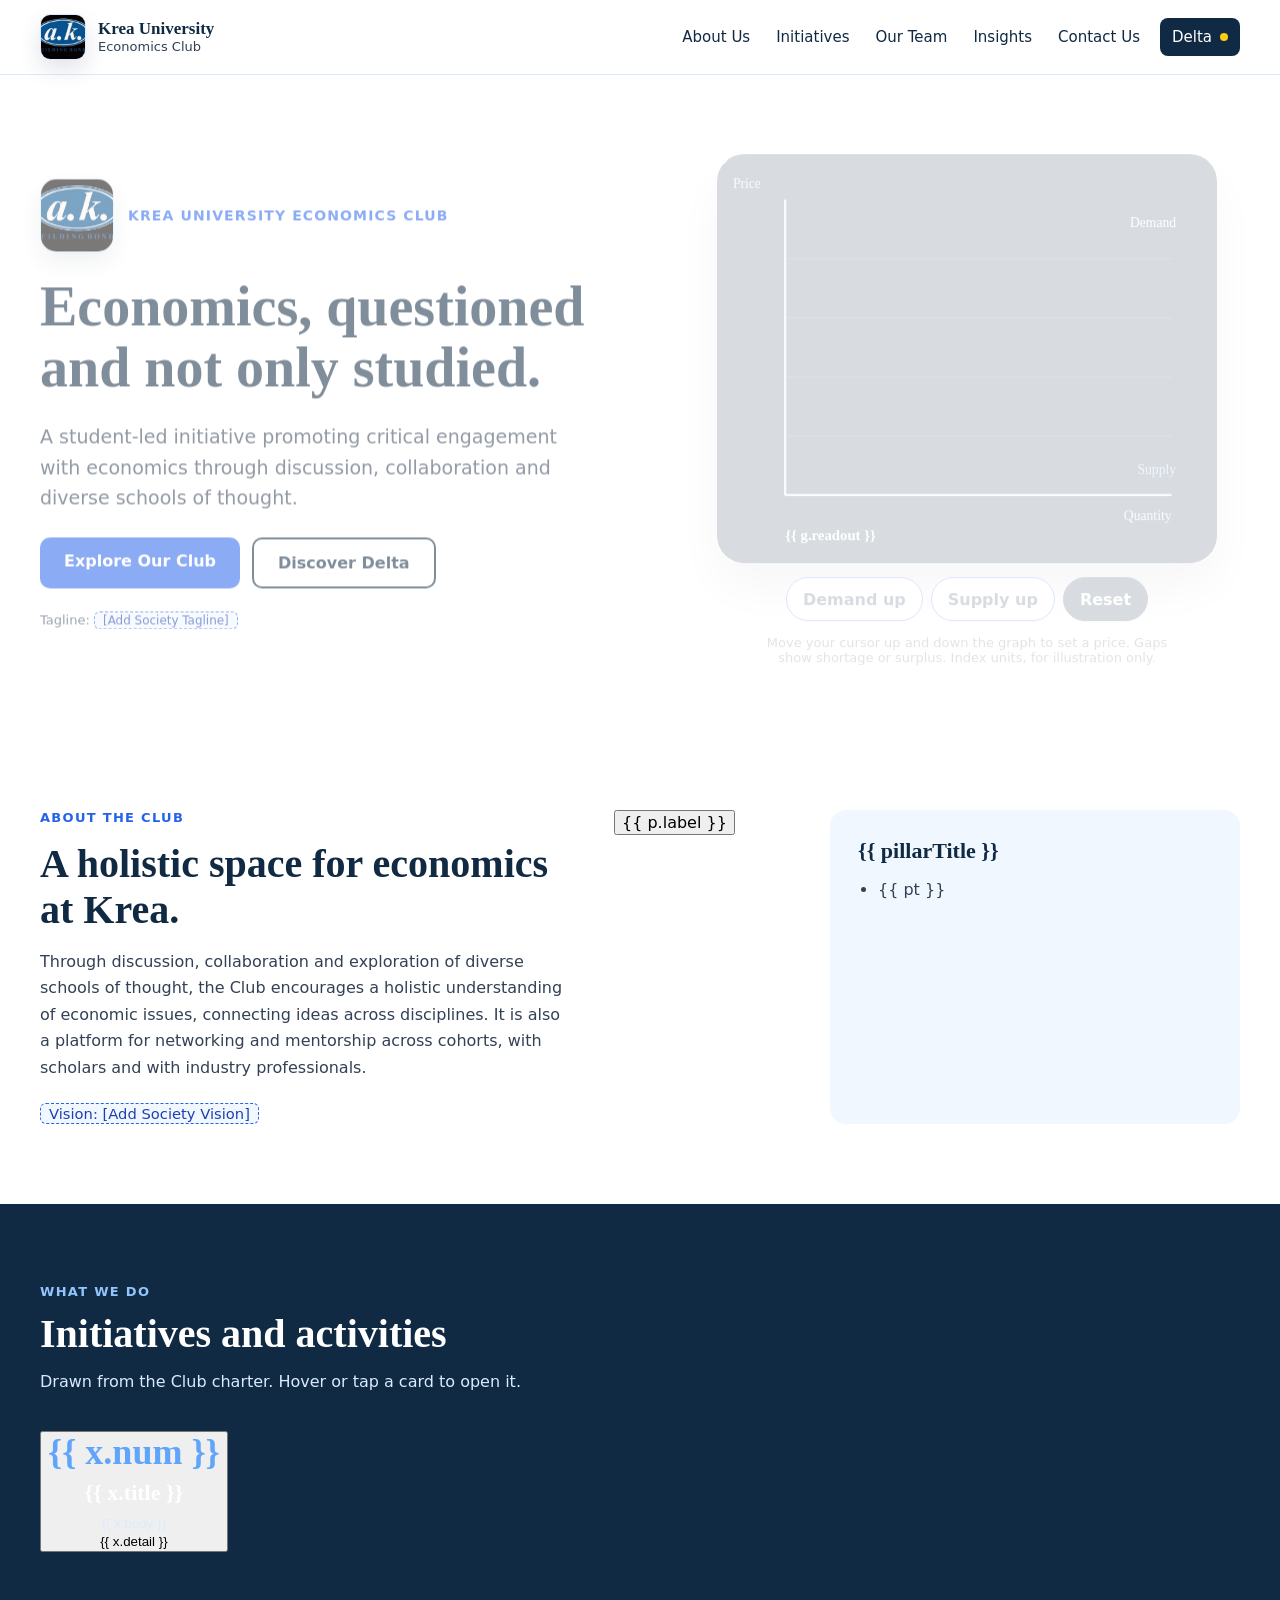
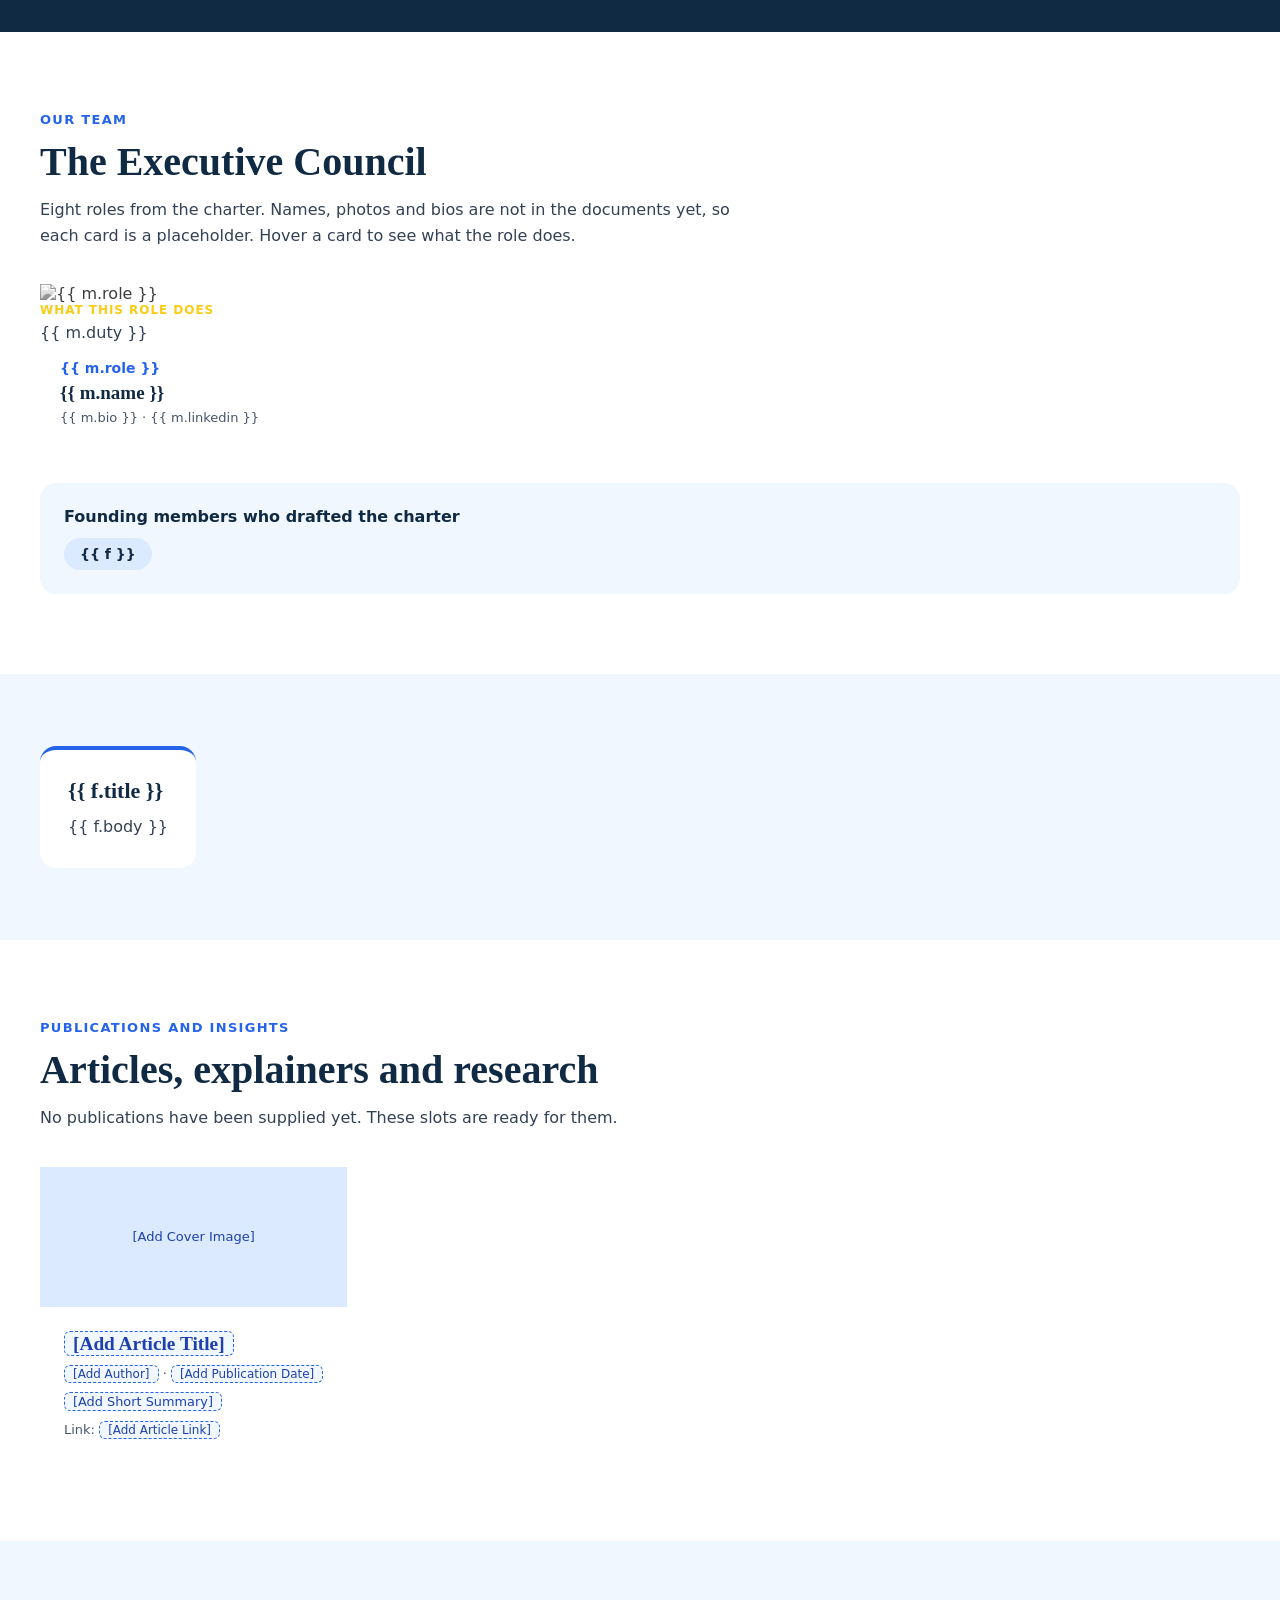
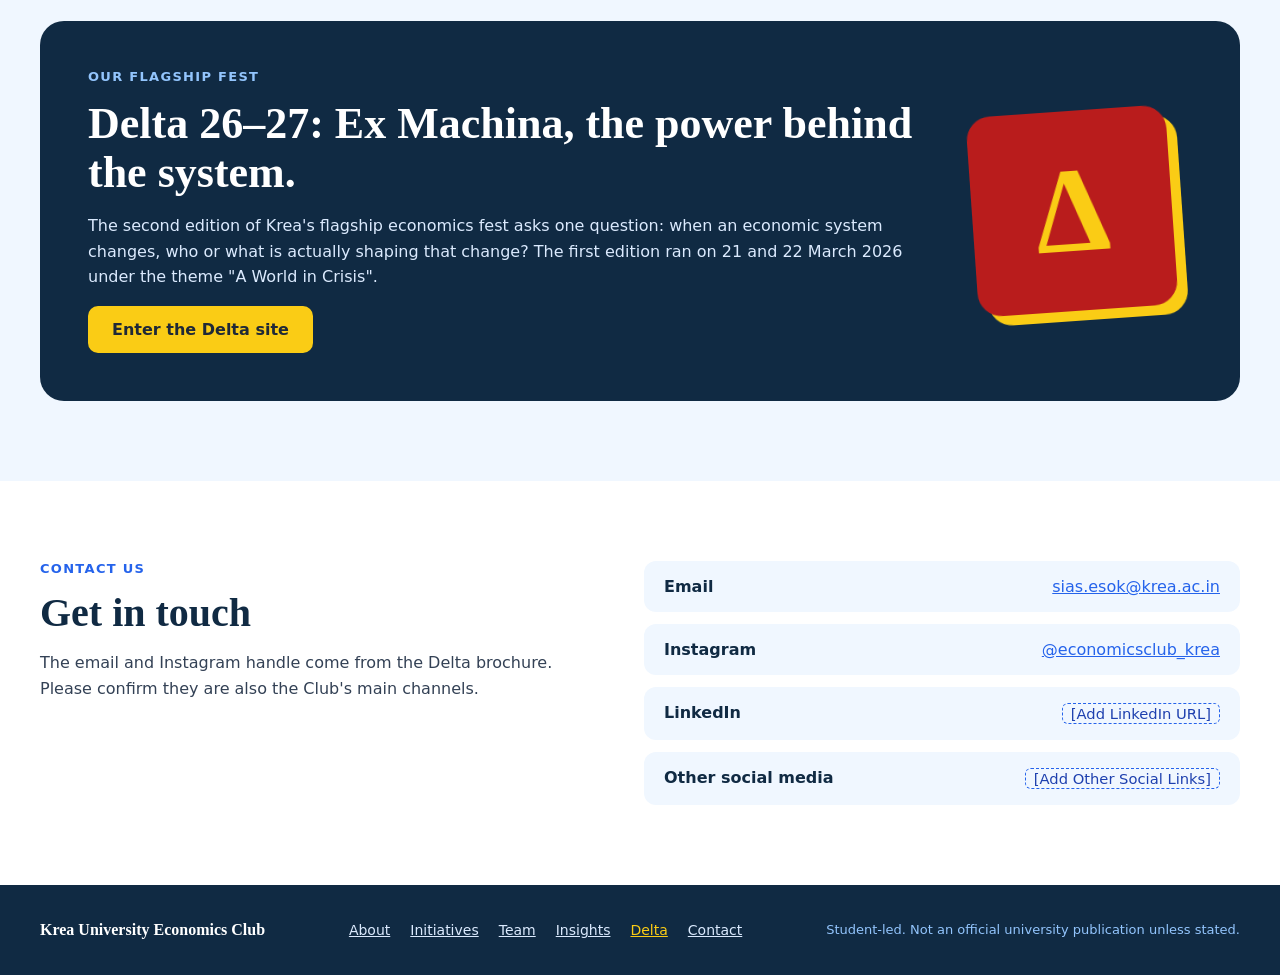
==== index.html @ 60b38334 "first commit" ====
<!doctype html>
<html lang="en">
  <head>
    <meta charset="utf-8" />
    <meta http-equiv="refresh" content="0; url=./Main.dc.html" />
    <meta name="viewport" content="width=device-width, initial-scale=1" />
    <title>Krea University Economics Club</title>
    <style>
      html, body {
        margin: 0;
        min-height: 100%;
        background: #0f172a;
        color: #e2e8f0;
        font-family: Arial, sans-serif;
      }
      body {
        display: grid;
        place-items: center;
        min-height: 100vh;
      }
      .redirect {
        padding: 24px 32px;
        border-radius: 12px;
        background: rgba(15, 23, 42, 0.8);
        border: 1px solid rgba(148, 163, 184, 0.3);
        text-align: center;
      }
      a {
        color: #bfdbfe;
      }
    </style>
  </head>
  <body>
    <div class="redirect">
      <p>Redirecting to the main club page…</p>
      <p><a href="./Main.dc.html">Open Krea University Economics Club</a></p>
    </div>
  </body>
</html>
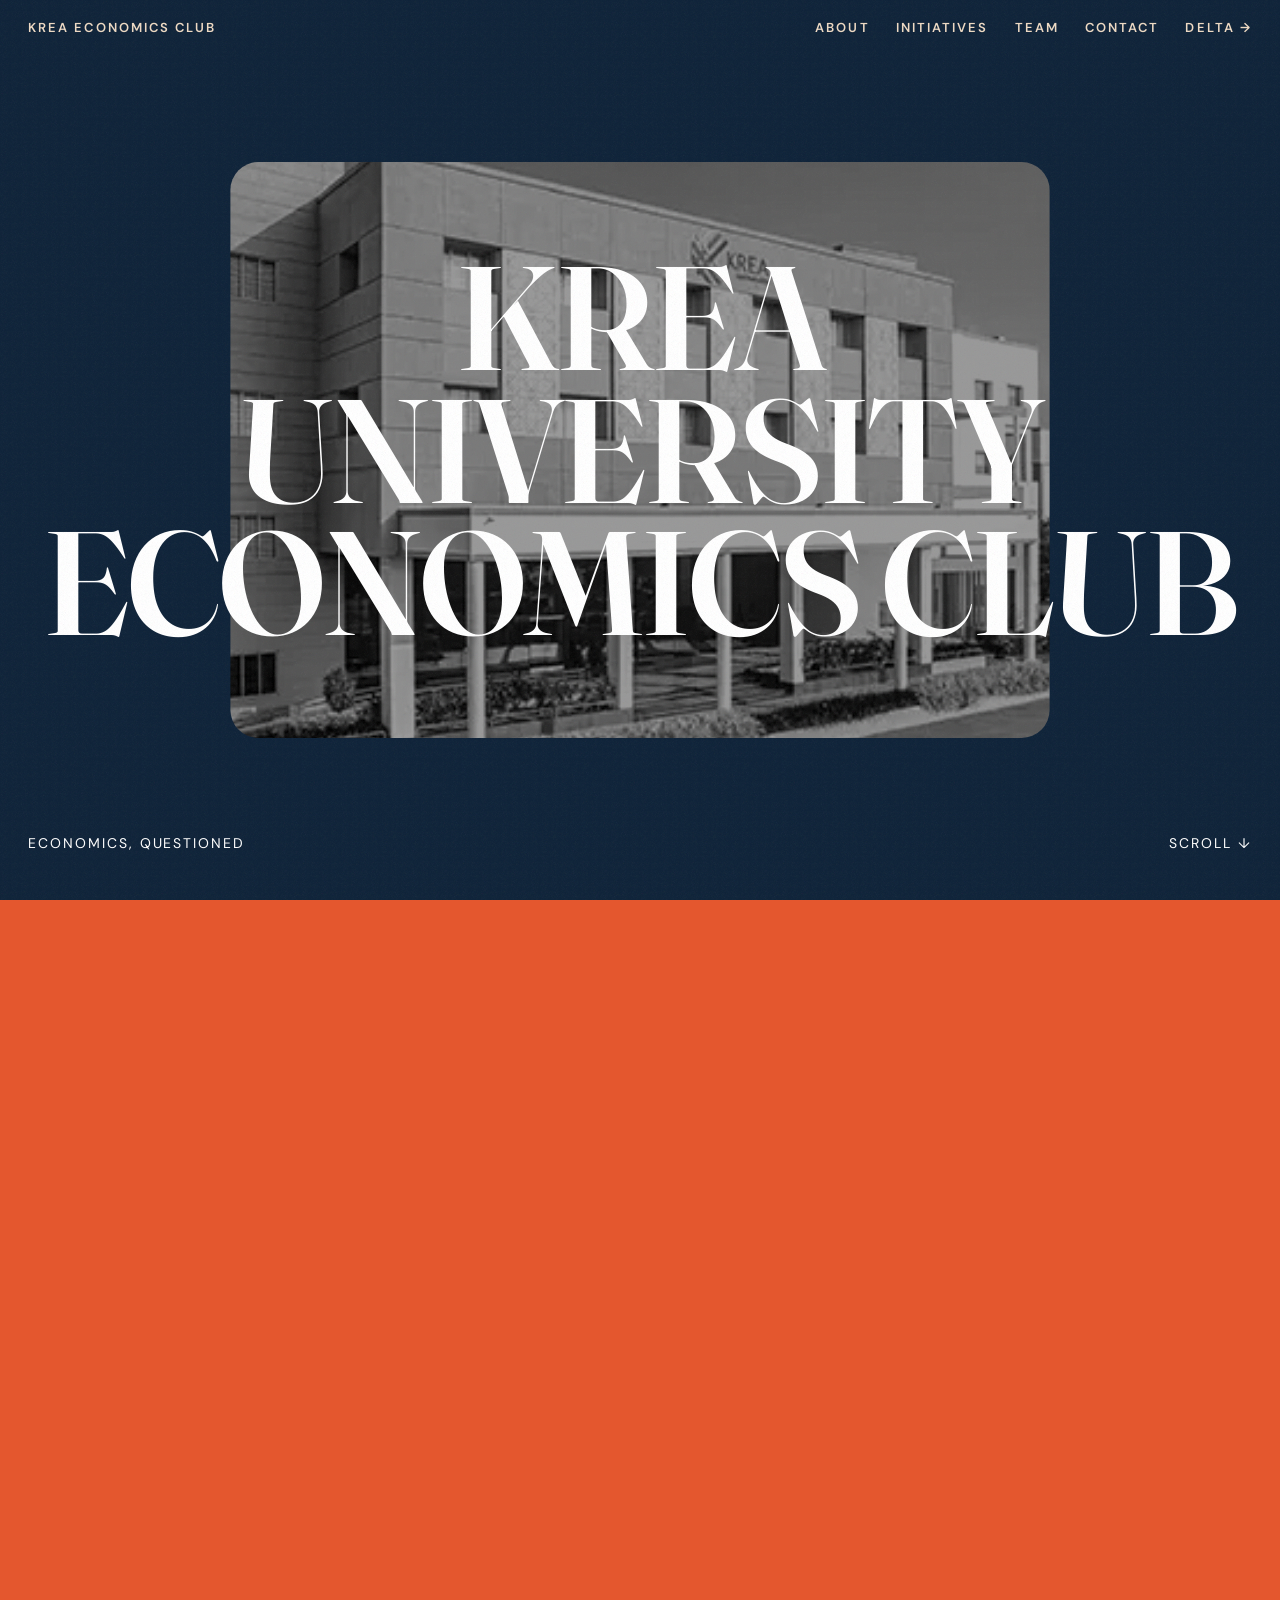
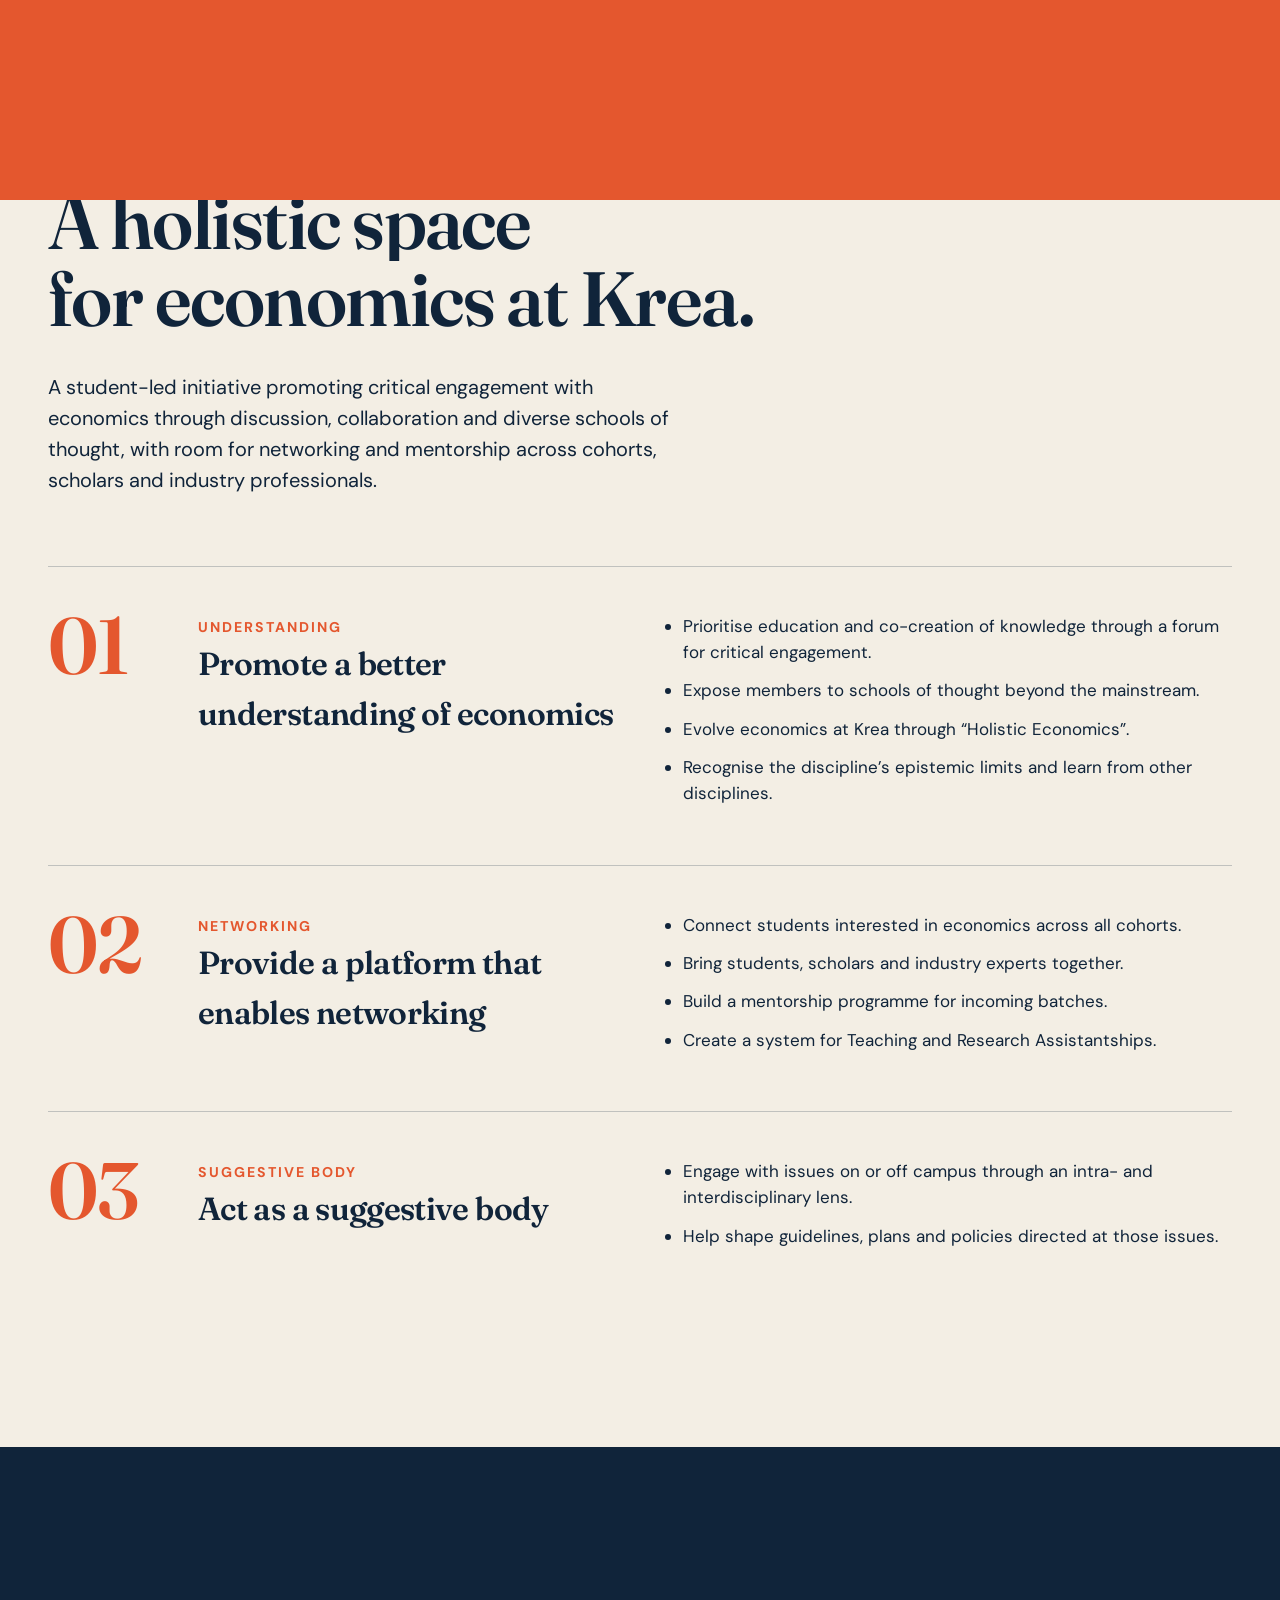
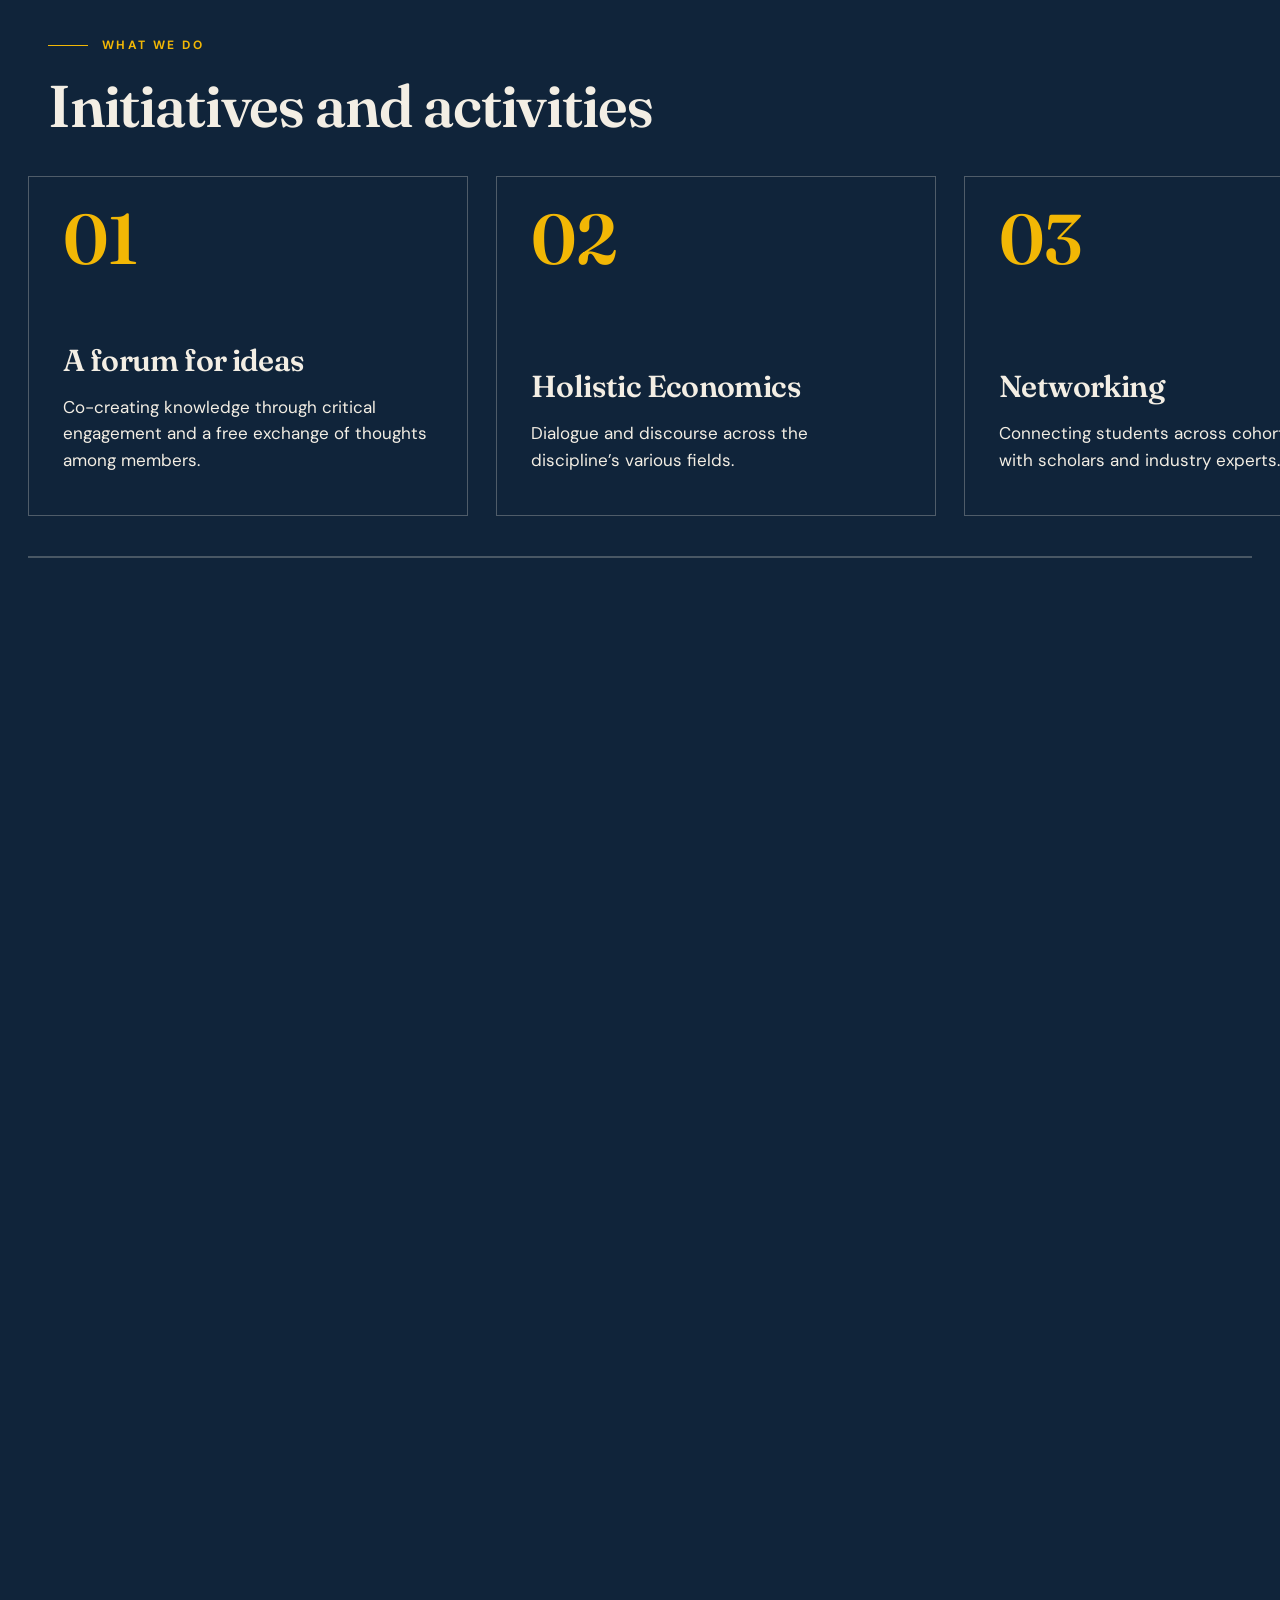
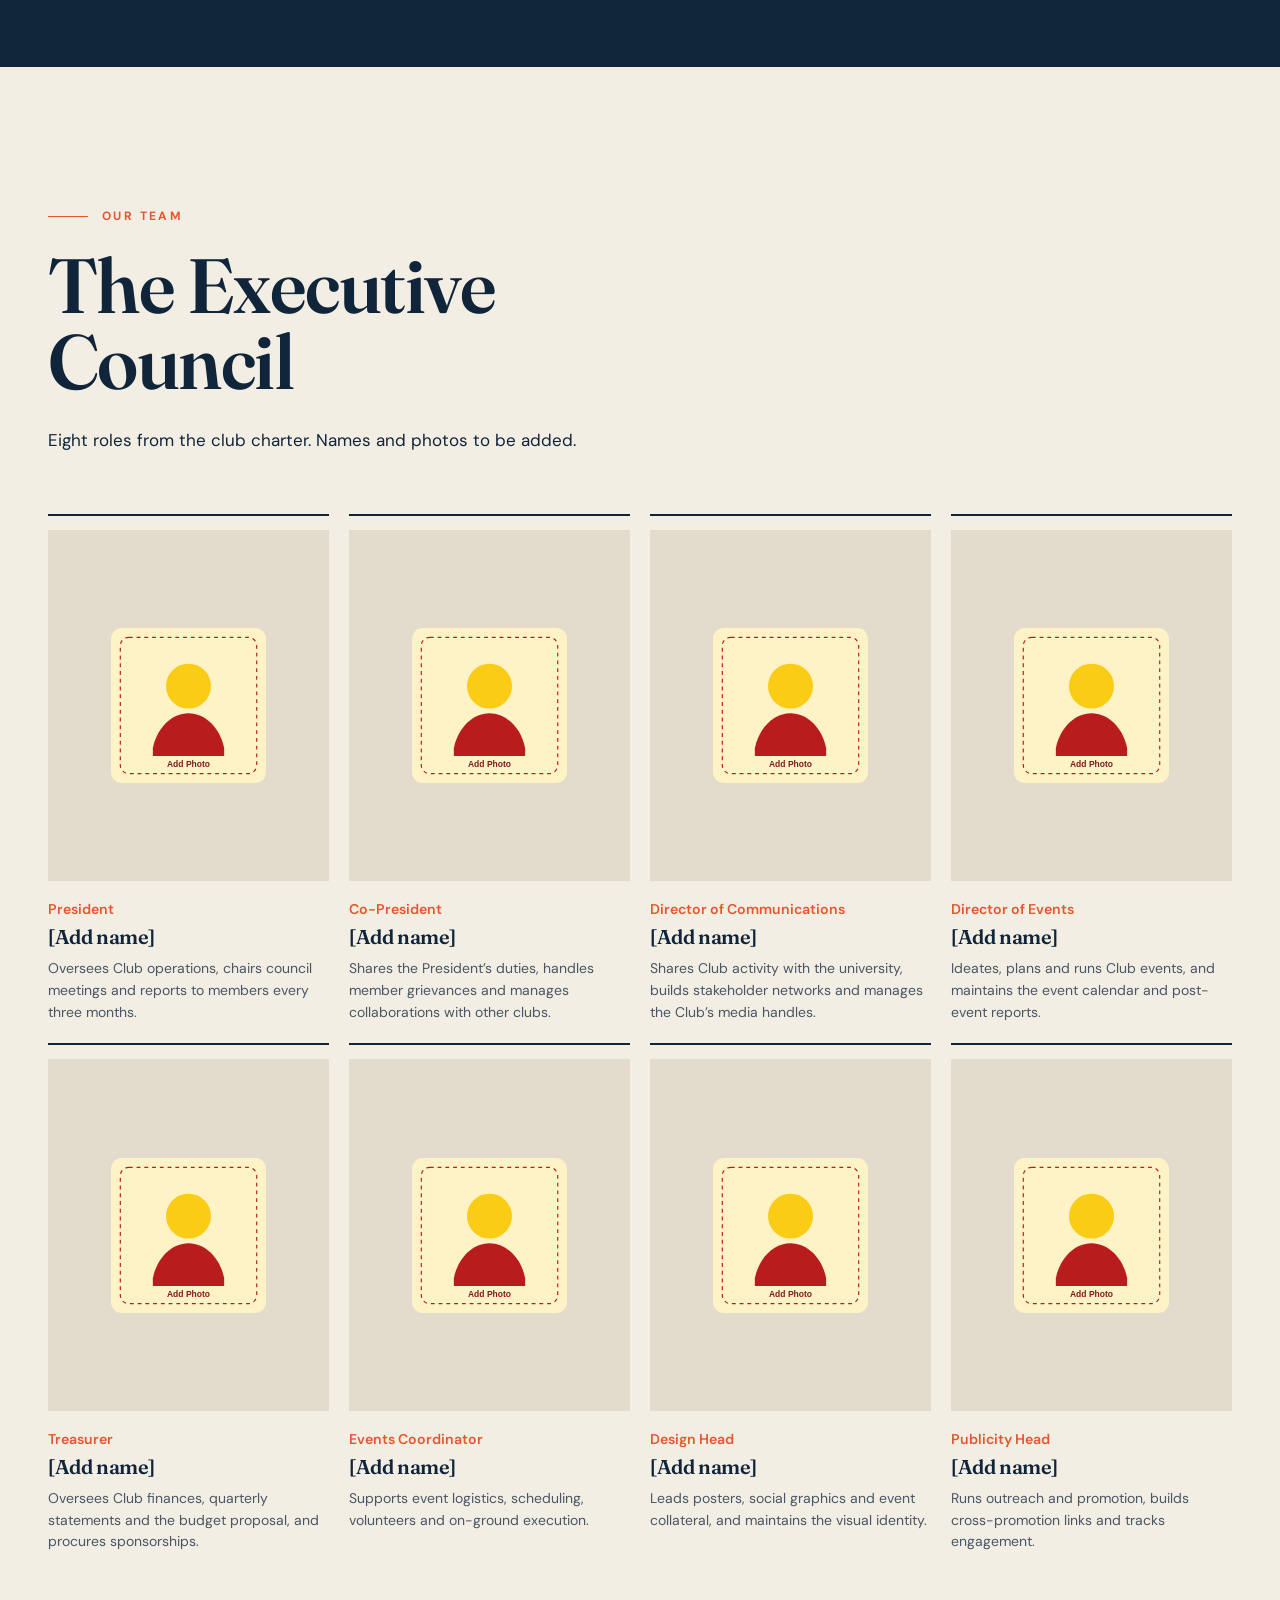
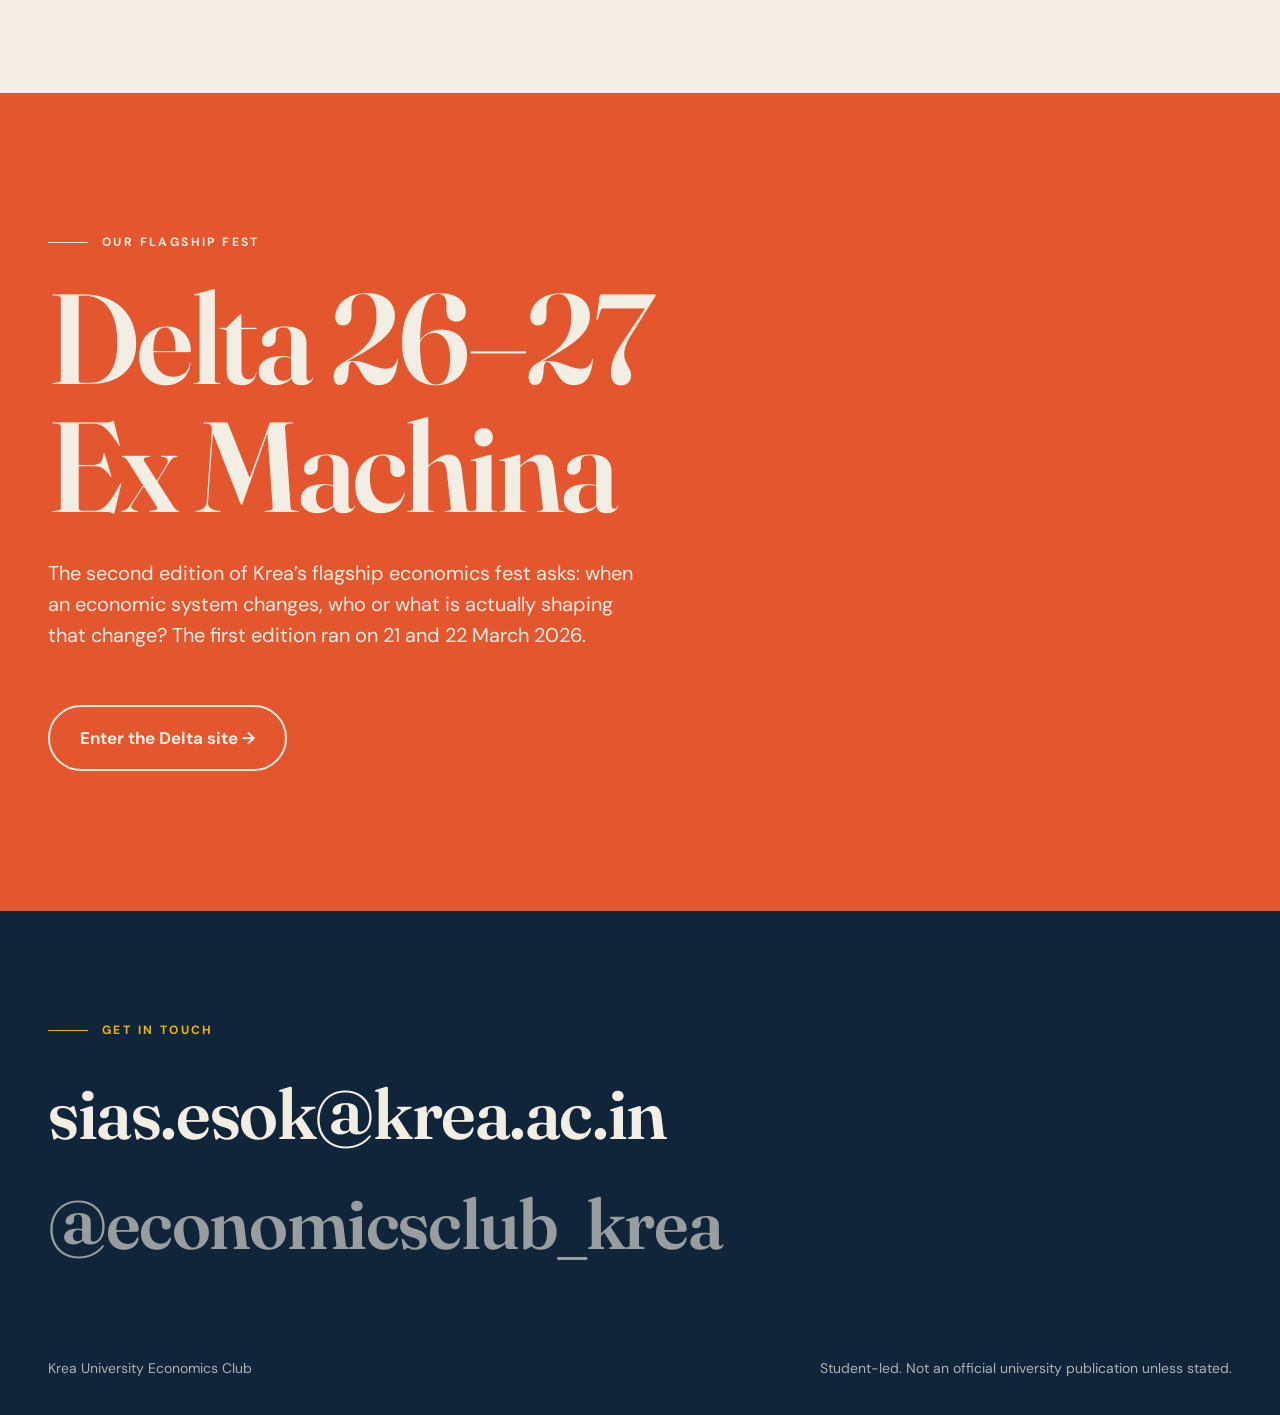
==== commit 7ac0a3e1: "Consolidate site to static two-page design" ====
--- a/index.html
+++ b/index.html
@@ -1,39 +1,16 @@
-<!doctype html>
-<html lang="en">
-  <head>
-    <meta charset="utf-8" />
-    <meta http-equiv="refresh" content="0; url=./Main.dc.html" />
-    <meta name="viewport" content="width=device-width, initial-scale=1" />
-    <title>Krea University Economics Club</title>
-    <style>
-      html, body {
-        margin: 0;
-        min-height: 100%;
-        background: #0f172a;
-        color: #e2e8f0;
-        font-family: Arial, sans-serif;
-      }
-      body {
-        display: grid;
-        place-items: center;
-        min-height: 100vh;
-      }
-      .redirect {
-        padding: 24px 32px;
-        border-radius: 12px;
-        background: rgba(15, 23, 42, 0.8);
-        border: 1px solid rgba(148, 163, 184, 0.3);
-        text-align: center;
-      }
-      a {
-        color: #bfdbfe;
-      }
-    </style>
-  </head>
-  <body>
-    <div class="redirect">
-      <p>Redirecting to the main club page…</p>
-      <p><a href="./Main.dc.html">Open Krea University Economics Club</a></p>
-    </div>
-  </body>
-</html>
+<!doctype html><html lang="en"><head><meta charset="utf-8"><meta name="viewport" content="width=device-width,initial-scale=1"><title>Krea University Economics Club</title>
+<link rel="icon" href="./assets/images/esoc-logo.jpeg"><link rel="preconnect" href="https://fonts.googleapis.com">
+<link href="https://fonts.googleapis.com/css2?family=Fraunces:opsz,wght@9..144,600;9..144,800&family=Bricolage+Grotesque:wght@800&family=DM+Sans:wght@400;500;700&display=swap" rel="stylesheet">
+<link rel="stylesheet" href="./assets/css/site.css"></head><body class=""><div class="curtain"></div>
+<header class="top"><a href="#top">Krea Economics Club</a><nav><a href="#about">About</a><a href="#work">Initiatives</a><a href="#team">Team</a><a href="#contact">Contact</a><a class="keep" href="delta.html" data-go>Delta →</a></nav></header>
+<section class="hero" id="top"><div class="pin"><div class="img"></div>
+<h1 class="serif" data-lines>Krea<br>University<br>Economics Club</h1>
+<div class="sub"><span>Economics, questioned</span><span>Scroll ↓</span></div></div></section>
+<div class="mq"><div class="serif"><span>Discuss</span><span>✦</span><span>Question</span><span>✦</span><span>Collaborate</span><span>✦</span><span>Mentor</span><span>✦</span><span>Discuss</span><span>✦</span><span>Question</span><span>✦</span><span>Collaborate</span><span>✦</span><span>Mentor</span><span>✦</span><span>Discuss</span><span>✦</span><span>Question</span><span>✦</span><span>Collaborate</span><span>✦</span><span>Mentor</span><span>✦</span><span>Discuss</span><span>✦</span><span>Question</span><span>✦</span><span>Collaborate</span><span>✦</span><span>Mentor</span><span>✦</span><span>Discuss</span><span>✦</span><span>Question</span><span>✦</span><span>Collaborate</span><span>✦</span><span>Mentor</span><span>✦</span><span>Discuss</span><span>✦</span><span>Question</span><span>✦</span><span>Collaborate</span><span>✦</span><span>Mentor</span><span>✦</span></div></div>
+<section class="sec" id="about"><div class="wrap"><div class="kicker">About the Club</div>
+<h2 class="serif" data-lines>A holistic space<br>for economics at Krea.</h2>
+<p class="fade" style="max-width:640px;margin:34px 0 70px;font-size:20px">A student-led initiative promoting critical engagement with economics through discussion, collaboration and diverse schools of thought, with room for networking and mentorship across cohorts, scholars and industry professionals.</p><div class="pill-row fade"><div class="n serif">01</div><div><small style="color:var(--accent);font-weight:700;letter-spacing:.14em;text-transform:uppercase">Understanding</small><h3 class="serif">Promote a better understanding of economics</h3></div><ul><li>Prioritise education and co-creation of knowledge through a forum for critical engagement.</li><li>Expose members to schools of thought beyond the mainstream.</li><li>Evolve economics at Krea through “Holistic Economics”.</li><li>Recognise the discipline’s epistemic limits and learn from other disciplines.</li></ul></div><div class="pill-row fade"><div class="n serif">02</div><div><small style="color:var(--accent);font-weight:700;letter-spacing:.14em;text-transform:uppercase">Networking</small><h3 class="serif">Provide a platform that enables networking</h3></div><ul><li>Connect students interested in economics across all cohorts.</li><li>Bring students, scholars and industry experts together.</li><li>Build a mentorship programme for incoming batches.</li><li>Create a system for Teaching and Research Assistantships.</li></ul></div><div class="pill-row fade"><div class="n serif">03</div><div><small style="color:var(--accent);font-weight:700;letter-spacing:.14em;text-transform:uppercase">Suggestive body</small><h3 class="serif">Act as a suggestive body</h3></div><ul><li>Engage with issues on or off campus through an intra- and interdisciplinary lens.</li><li>Help shape guidelines, plans and policies directed at those issues.</li></ul></div></div></section>
+<section class="hs" id="work"><div class="pin"><div class="wrap" style="width:100%"><div class="kicker" style="color:var(--gold)">What we do</div><h2 class="serif" data-lines style="font-size:clamp(2rem,4.6vw,4rem)">Initiatives and activities</h2></div><div class="track"><article class="card"><div class="n serif">01</div><div><h3 class="serif">A forum for ideas</h3><p>Co-creating knowledge through critical engagement and a free exchange of thoughts among members.</p></div></article><article class="card"><div class="n serif">02</div><div><h3 class="serif">Holistic Economics</h3><p>Dialogue and discourse across the discipline’s various fields.</p></div></article><article class="card"><div class="n serif">03</div><div><h3 class="serif">Networking</h3><p>Connecting students across cohorts, and with scholars and industry experts.</p></div></article><article class="card"><div class="n serif">04</div><div><h3 class="serif">Mentorship</h3><p>Guidance for economists in incoming batches coping with the rigour of economics at Krea.</p></div></article><article class="card"><div class="n serif">05</div><div><h3 class="serif">Student opportunities</h3><p>A system for opportunities such as Teaching and Research Assistantships.</p></div></article><article class="card"><div class="n serif">06</div><div><h3 class="serif">A suggestive body</h3><p>Engaging with campus and outside issues, and helping shape plans and policies.</p></div></article></div><div class="bar"><i></i></div></div></section><section class="sec" id="team"><div class="wrap"><div class="kicker">Our team</div><h2 class="serif" data-lines>The Executive<br>Council</h2><p class="fade" style="max-width:560px;margin-top:26px">Eight roles from the club charter. Names and photos to be added.</p><div class="team"><div class="tm fade"><div class="ph"></div><small>President</small><h4 class="serif">[Add name]</h4><p>Oversees all Club operations and chairs council meetings.</p></div><div class="tm fade"><div class="ph"></div><small>Co-President</small><h4 class="serif">[Add name]</h4><p>Shares the President’s duties and manages collaborations with other clubs.</p></div><div class="tm fade"><div class="ph"></div><small>Director of Communications</small><h4 class="serif">[Add name]</h4><p>Shares Club activity with the community.</p></div><div class="tm fade"><div class="ph"></div><small>Treasurer</small><h4 class="serif">[Add name]</h4><p>Looks after the Club’s funds.</p></div><div class="tm fade"><div class="ph"></div><small>Secretary</small><h4 class="serif">[Add name]</h4><p>Keeps records and runs the calendar.</p></div><div class="tm fade"><div class="ph"></div><small>Head of Events</small><h4 class="serif">[Add name]</h4><p>Plans and runs Club events.</p></div><div class="tm fade"><div class="ph"></div><small>Head of Design</small><h4 class="serif">[Add name]</h4><p>Leads posters, social graphics and the visual identity.</p></div><div class="tm fade"><div class="ph"></div><small>Head of Outreach</small><h4 class="serif">[Add name]</h4><p>Builds links with scholars and industry.</p></div></div></div></section>
+<section class="sec cta"><div class="wrap"><div class="kicker" style="color:var(--paper)">Our flagship fest</div><h2 class="serif" data-lines>Delta 26–27<br>Ex Machina</h2><p class="fade" style="max-width:600px;font-size:20px;margin-top:28px">The second edition of Krea’s flagship economics fest asks: when an economic system changes, who or what is actually shaping that change? The first edition ran on 21 and 22 March 2026.</p><a class="btn" href="delta.html" data-go>Enter the Delta site →</a></div></section>
+<footer id="contact"><div class="wrap"><div class="kicker" style="color:var(--gold)">Get in touch</div><a class="big serif" href="mailto:sias.esok@krea.ac.in" style="margin-top:20px">sias.esok@krea.ac.in</a><a class="big serif" href="https://www.instagram.com/economicsclub_krea" target="_blank" rel="noopener" style="opacity:.6">@economicsclub_krea</a>
+<div class="cols"><span>Krea University Economics Club</span><span>Student-led. Not an official university publication unless stated.</span></div></div></footer><script src="./assets/js/site.js"></script></body></html>
--- a/assets/css/site.css
+++ b/assets/css/site.css
@@ -0,0 +1,82 @@
+:root{--paper:#F3EEE4;--ink:#10243A;--accent:#E4572E;--gold:#F2B705;--rule:rgba(16,36,58,.22)}
+*{box-sizing:border-box}html{scroll-behavior:auto;overflow-x:clip}
+body{margin:0;background:var(--paper);color:var(--ink);font:17px/1.55 'DM Sans',system-ui,sans-serif;overflow-x:hidden}
+a{color:inherit}img{display:block;max-width:100%}
+.serif{font-family:'Fraunces',Georgia,serif;font-weight:600;letter-spacing:-.02em}
+.wrap{max-width:1240px;margin:0 auto;padding:0 28px}
+.grain:after{content:"";position:fixed;inset:0;pointer-events:none;z-index:90;opacity:.07;background-image:url("data:image/svg+xml,%3Csvg xmlns='http://www.w3.org/2000/svg' width='160' height='160'%3E%3Cfilter id='n'%3E%3CfeTurbulence baseFrequency='.9' numOctaves='2'/%3E%3C/filter%3E%3Crect width='160' height='160' filter='url(%23n)'/%3E%3C/svg%3E")}
+/* nav */
+.top{position:fixed;inset:0 0 auto;z-index:60;display:flex;justify-content:space-between;align-items:center;padding:18px 28px;mix-blend-mode:difference;color:#fff}
+.top a{text-decoration:none;font-size:13px;letter-spacing:.16em;text-transform:uppercase;font-weight:600}
+.top nav{display:flex;gap:26px}.top nav a{position:relative}
+.top nav a:after{content:"";position:absolute;left:0;right:0;bottom:-4px;height:1px;background:#fff;transform:scaleX(0);transform-origin:left;transition:transform .35s}
+.top nav a:hover:after{transform:scaleX(1)}
+@media(max-width:820px){.top{padding:12px 16px;flex-wrap:wrap;gap:8px}.top nav{order:2;width:100%;display:flex;gap:20px;overflow-x:auto;white-space:nowrap;scrollbar-width:none}.top nav::-webkit-scrollbar{display:none}.top nav a:not(.keep){display:inline-block}}
+/* reveals */
+.ln{display:block;overflow:hidden}.ln>span{display:block;transform:translateY(110%);transition:transform 1s cubic-bezier(.16,1,.3,1)}
+.in .ln>span,.ln.in>span{transform:none}
+.fade{opacity:0;transform:translateY(40px);transition:opacity .9s,transform .9s cubic-bezier(.16,1,.3,1)}.fade.in{opacity:1;transform:none}
+.sec{padding:140px 0;position:relative}
+.kicker{font-size:12px;letter-spacing:.2em;text-transform:uppercase;font-weight:700;color:var(--accent);display:flex;gap:14px;align-items:center}
+.kicker:before{content:"";width:40px;height:1px;background:currentColor}
+h2.serif{font-size:clamp(2.4rem,6vw,5.4rem);line-height:1;margin:22px 0 0}
+/* hero */
+.hero{height:170vh;position:relative;background:var(--ink)}
+.hero .pin{position:sticky;top:0;height:100vh;height:100svh;overflow:hidden;display:grid;place-items:center}
+.hero .img{position:absolute;inset:0;background:url('../images/Krea%20Pic.webp') center/cover;filter:grayscale(1) contrast(1.1) brightness(.6);clip-path:inset(var(--c,18%) var(--c,18%) var(--c,18%) var(--c,18%) round 28px);will-change:clip-path}
+.hero h1{position:relative;color:#fff;font-size:clamp(3rem,11.5vw,11.5rem);line-height:.9;text-align:center;margin:0;text-transform:uppercase;padding:0 20px}
+.hero .sub{position:absolute;bottom:5vh;left:28px;right:28px;display:flex;justify-content:space-between;color:#fff;font-size:14px;letter-spacing:.14em;text-transform:uppercase}
+/* marquee */
+.mq{background:var(--accent);color:var(--paper);overflow:hidden;white-space:nowrap;padding:18px 0;transform:rotate(-1.4deg);margin:-30px -2vw 0;position:relative;z-index:3}
+.mq div{display:inline-block;animation:mq 28s linear infinite;font-size:clamp(1.6rem,3.4vw,3rem)}
+.mq span{padding:0 26px}@keyframes mq{to{transform:translateX(-50%)}}
+/* about */
+.pill-row{display:grid;grid-template-columns:120px 1fr 1.3fr;gap:30px;padding:46px 0;border-top:1px solid var(--rule);align-items:start}
+.pill-row .n{font-size:5rem;line-height:.8;color:var(--accent)}.pill-row h3{font-size:2rem;margin:0}
+.pill-row li{margin:0 0 12px}.pill-row ul{margin:0;padding-left:18px}
+@media(max-width:820px){.pill-row{grid-template-columns:1fr;gap:14px}}
+/* horizontal */
+.hs{height:380vh;background:var(--ink);color:var(--paper)}
+.hs .pin{position:sticky;top:0;height:100vh;overflow:hidden;display:flex;flex-direction:column;justify-content:center;gap:40px}
+.hs .track{display:flex;gap:28px;padding:0 28px;will-change:transform}
+.card{flex:0 0 min(78vw,440px);min-height:340px;border:1px solid rgba(243,238,228,.28);padding:34px;display:flex;flex-direction:column;justify-content:space-between;transition:background .4s,color .4s}
+.card:hover{background:var(--gold);color:var(--ink)}
+.card .n{font-size:4.4rem;line-height:.8;color:var(--gold)}.card:hover .n{color:var(--ink)}
+.card h3{font-size:1.9rem;margin:0 0 10px}.card p{margin:0 0 8px}
+.bar{height:2px;background:rgba(243,238,228,.25);margin:0 28px}.bar i{display:block;height:100%;width:0;background:var(--gold)}
+@media(max-width:820px){.hs{height:auto}.hs .pin{position:static;height:auto;padding:80px 0}.hs .track{flex-direction:column;transform:none!important}.card{flex:none;min-height:0}.bar{display:none}}
+/* team */
+.team{display:grid;grid-template-columns:repeat(4,1fr);gap:20px;margin-top:60px}
+.tm{border-top:2px solid var(--ink);padding-top:14px}
+.tm .ph{aspect-ratio:4/5;background:#E3DBCB url('../images/placeholder-person.svg') center/55% no-repeat;margin-bottom:14px;overflow:hidden;transition:filter .5s}
+.tm h4{margin:0;font-size:1.25rem}.tm p{margin:6px 0 0;font-size:14px;opacity:.75}.tm small{color:var(--accent);font-weight:600}
+@media(max-width:900px){.team{grid-template-columns:repeat(2,1fr)}}
+/* cta + footer */
+.cta{background:var(--accent);color:var(--paper);overflow:hidden}
+.cta h2{font-size:clamp(3rem,10vw,10rem)}
+.btn{display:inline-flex;gap:12px;align-items:center;margin-top:34px;padding:18px 30px;border:2px solid currentColor;border-radius:99px;text-decoration:none;font-weight:700;transition:background .3s,color .3s}
+.btn:hover{background:var(--paper);color:var(--ink)}
+footer{background:var(--ink);color:var(--paper);padding:110px 0 36px}
+footer .big{font-size:clamp(1.8rem,5.5vw,5rem);text-decoration:none;display:block;word-break:break-all}
+footer .big:hover{color:var(--gold)}
+.cols{display:flex;flex-wrap:wrap;justify-content:space-between;gap:20px;margin-top:80px;font-size:14px;opacity:.7}
+/* curtain */
+.curtain{position:fixed;inset:0;background:var(--accent);z-index:100;transform:translateY(100%);pointer-events:none}
+.curtain.up{transition:transform .7s cubic-bezier(.76,0,.24,1);transform:none}
+.curtain.lift{transform:none;animation:lift .8s cubic-bezier(.76,0,.24,1) forwards}@keyframes lift{to{transform:translateY(-100%)}}
+@media(max-width:600px){.hero h1{font-size:9.4vw}.hero .sub{font-size:11px}.sec{padding:90px 0}}
+@media(prefers-reduced-motion:reduce){.ln>span,.fade{transform:none;transition:none;opacity:1}.mq div{animation:none}}
+/* delta theme */
+.dl{--paper:#B91C1C;--ink:#1a1a1a;--accent:#F2B705;--rule:rgba(255,255,255,.3);color:#fff;background:#B91C1C}
+.dl .kicker{color:var(--gold)}.dl .serif{font-family:'Bricolage Grotesque','Fraunces',sans-serif;font-weight:800;letter-spacing:-.03em}
+.dl .hero{background:#B91C1C}.dl .hero h1{font-size:clamp(5rem,26vw,26rem);color:var(--gold);-webkit-text-stroke:3px #7f1d1d;line-height:.8}
+.dl .hero .img{background:none;filter:none;clip-path:none}
+.dl .ink{background:#1a1a1a}.dl .mq{background:var(--gold);color:#1a1a1a}
+.sp{display:grid;grid-template-columns:repeat(5,1fr);gap:18px;margin-top:60px}
+.sp figure{margin:0}.sp img{aspect-ratio:3/4;object-fit:cover;width:100%;filter:grayscale(1);transition:filter .5s,transform .6s}
+.sp figure:hover img{filter:none;transform:scale(1.03)}.sp .im{overflow:hidden}
+.sp b{display:block;margin-top:12px}.sp small{opacity:.75;display:block;font-size:13px}
+.pw{display:flex;flex-wrap:wrap;gap:10px;margin:36px 0 18px}.pw button{font:inherit;font-weight:700;padding:12px 20px;border-radius:99px;border:2px solid var(--gold);background:none;color:var(--gold);cursor:pointer}
+.pw button.on{background:var(--gold);color:#1a1a1a}
+.logos{display:flex;flex-wrap:wrap;gap:20px;margin-top:40px}.logos img{height:130px;width:auto;border-radius:8px;background:#fff}
+@media(max-width:900px){.sp{grid-template-columns:repeat(2,1fr)}}
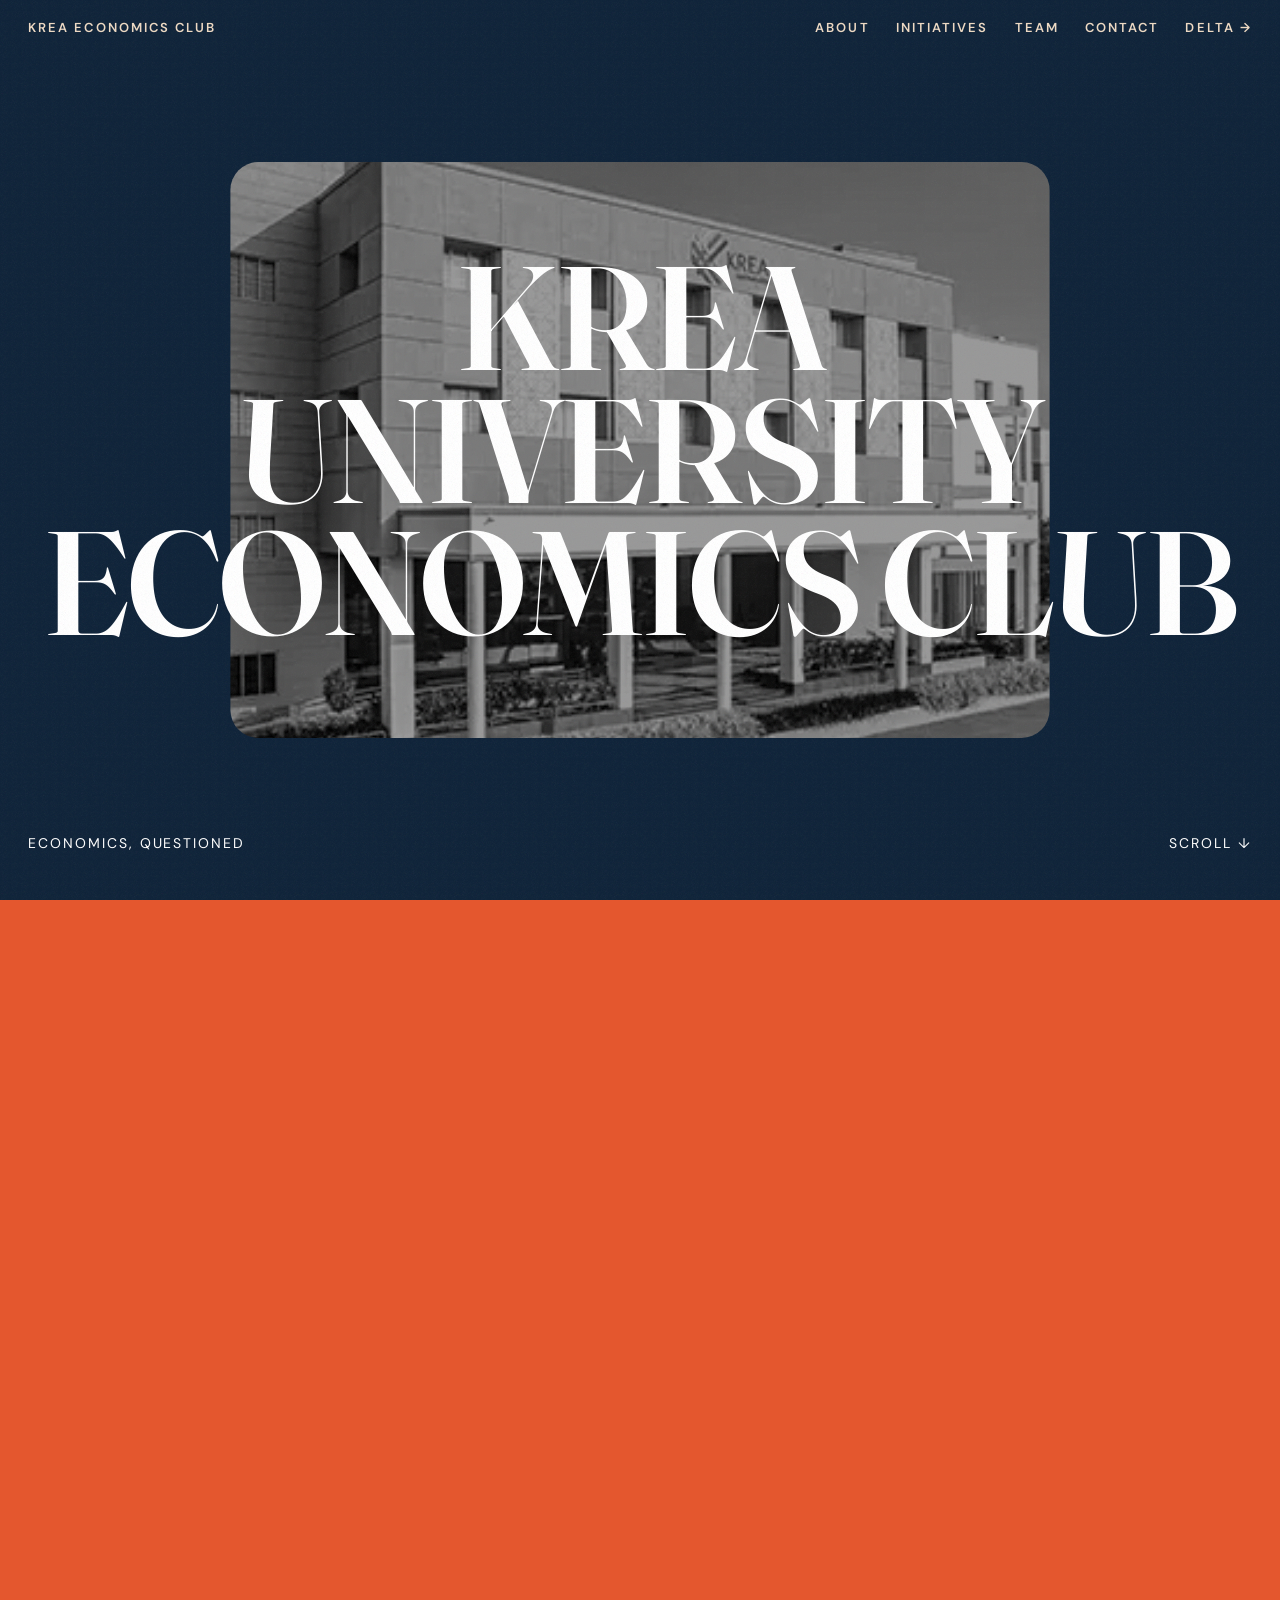
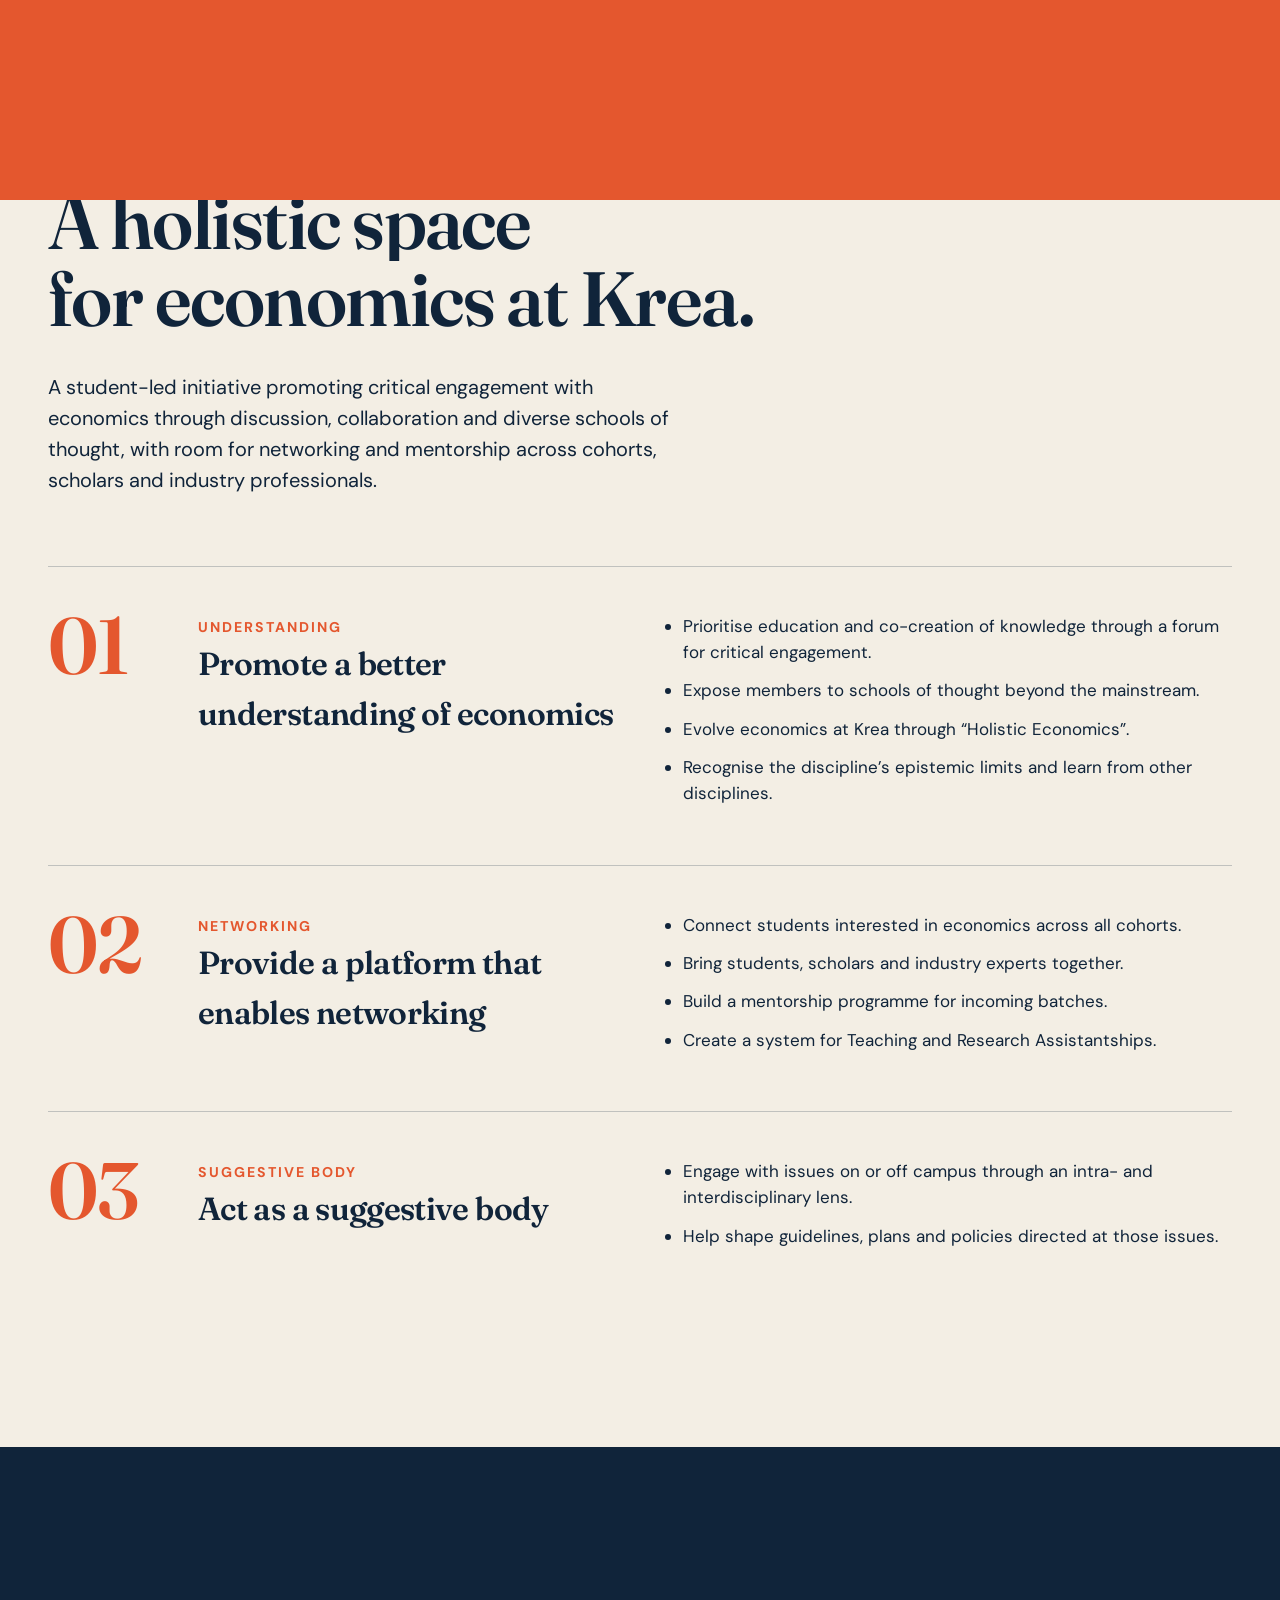
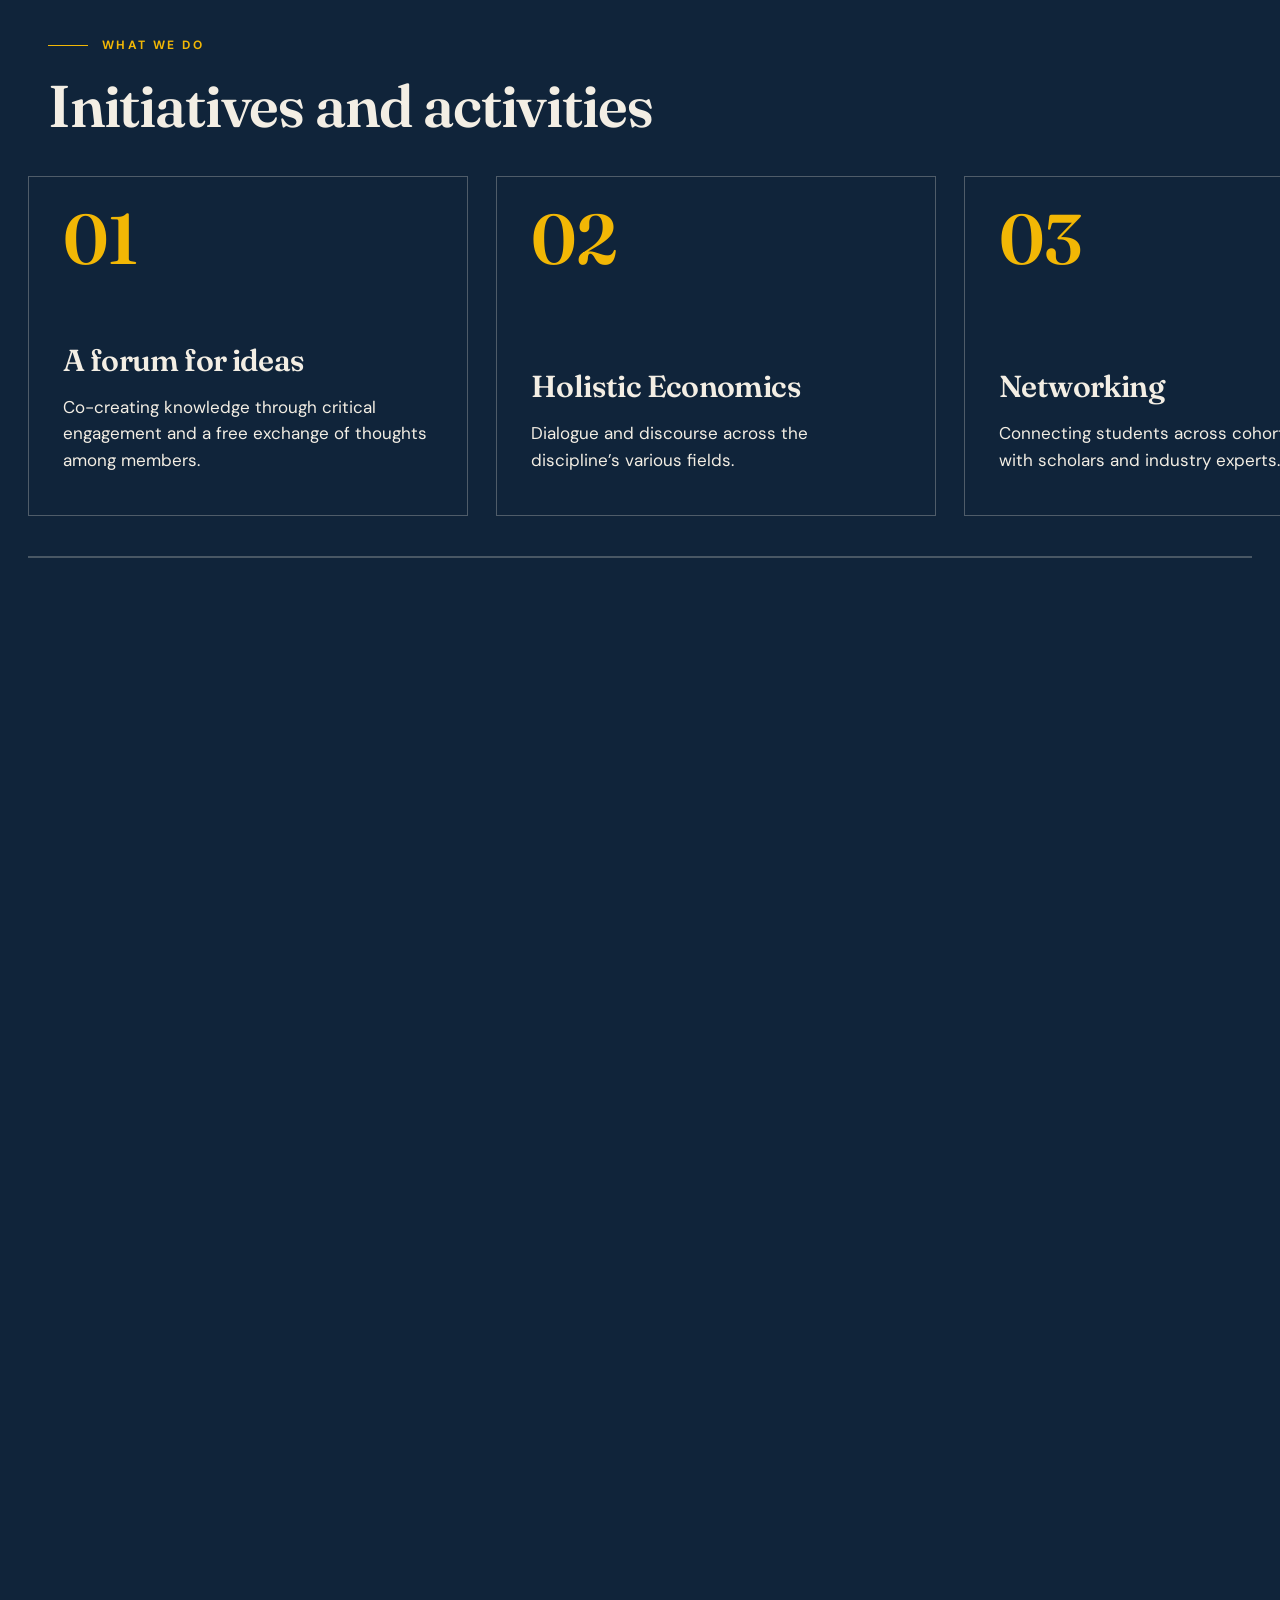
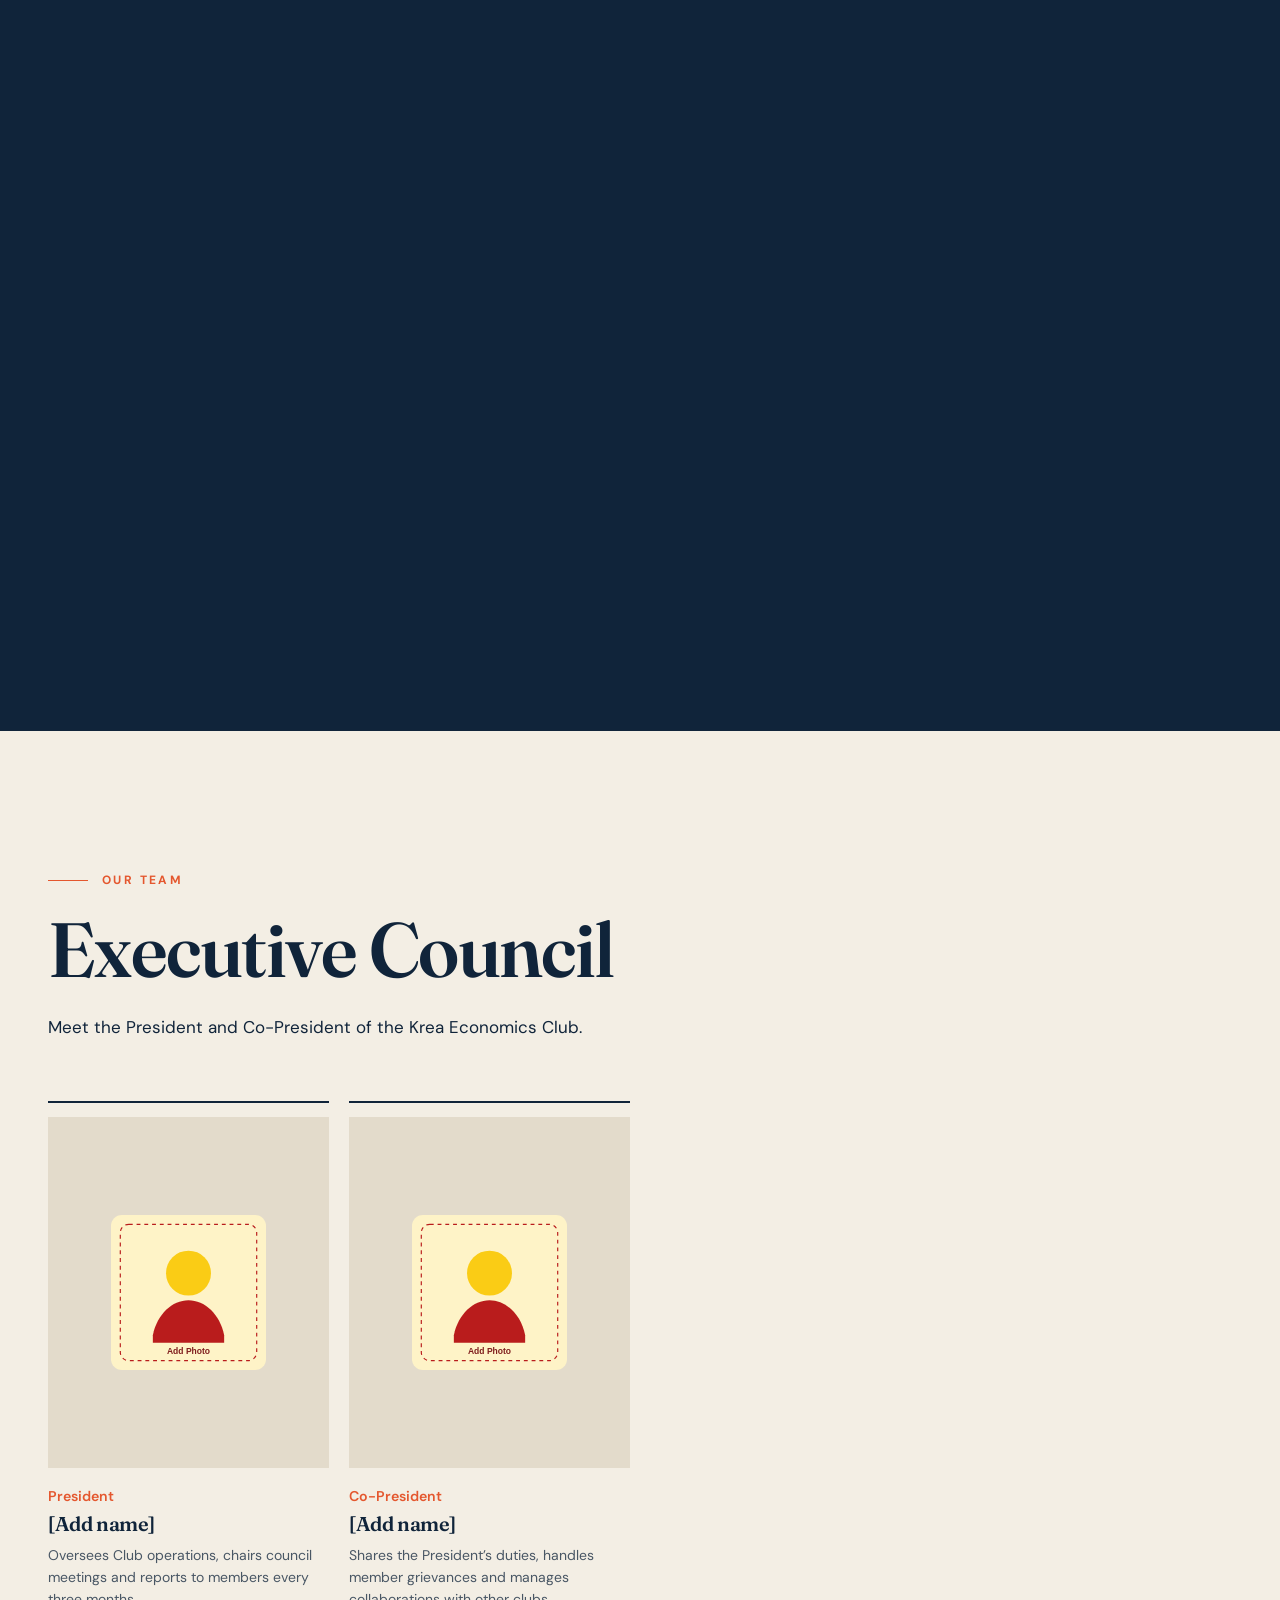
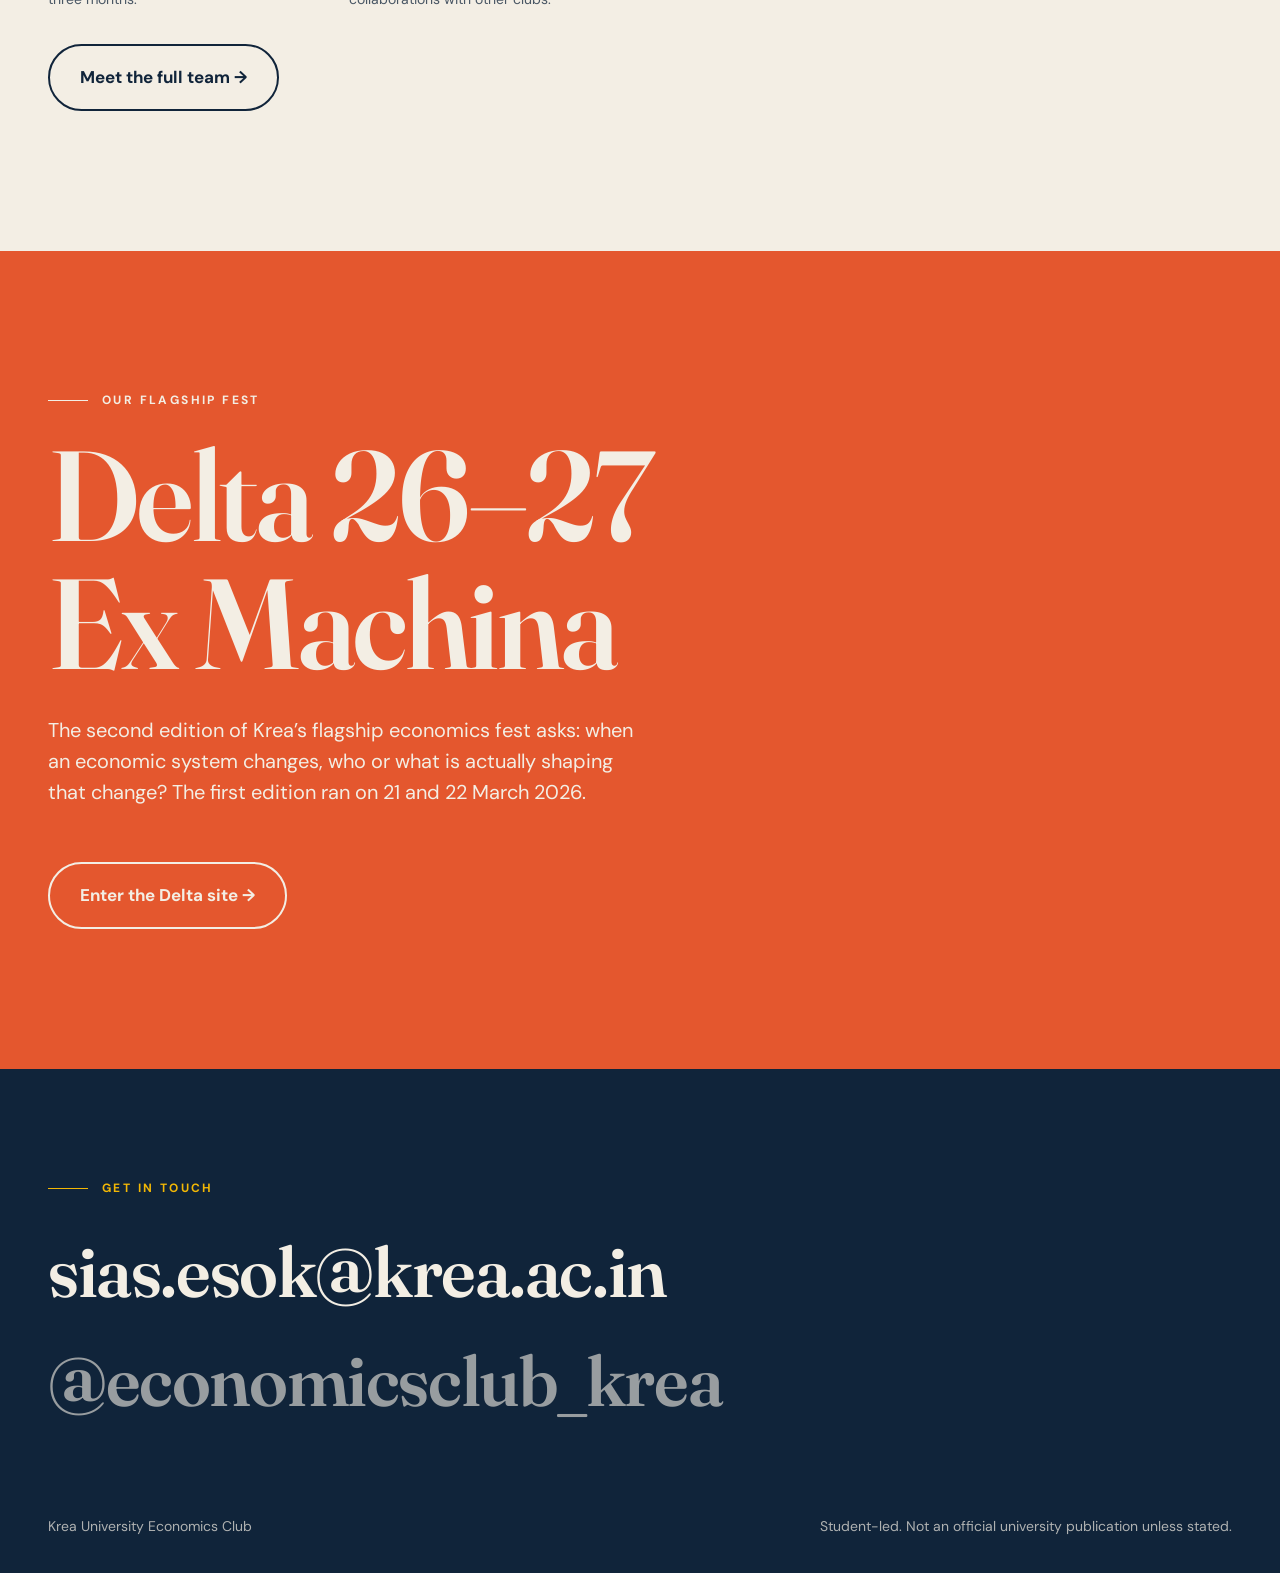
==== commit db8feb70: "Fix site layout and add team content checklist Co-authored-by: Copilot <223556219+Copilot@users.nore" ====
--- a/index.html
+++ b/index.html
@@ -2,7 +2,7 @@
 <link rel="icon" href="./assets/images/esoc-logo.jpeg"><link rel="preconnect" href="https://fonts.googleapis.com">
 <link href="https://fonts.googleapis.com/css2?family=Fraunces:opsz,wght@9..144,600;9..144,800&family=Bricolage+Grotesque:wght@800&family=DM+Sans:wght@400;500;700&display=swap" rel="stylesheet">
 <link rel="stylesheet" href="./assets/css/site.css"></head><body class=""><div class="curtain"></div>
-<header class="top"><a href="#top">Krea Economics Club</a><nav><a href="#about">About</a><a href="#work">Initiatives</a><a href="#team">Team</a><a href="#contact">Contact</a><a class="keep" href="delta.html" data-go>Delta →</a></nav></header>
+<header class="top"><a href="#top">Krea Economics Club</a><nav><a href="#about">About</a><a href="#work">Initiatives</a><a href="team.html" data-go>Team</a><a href="#contact">Contact</a><a class="keep" href="delta.html" data-go>Delta →</a></nav></header>
 <section class="hero" id="top"><div class="pin"><div class="img"></div>
 <h1 class="serif" data-lines>Krea<br>University<br>Economics Club</h1>
 <div class="sub"><span>Economics, questioned</span><span>Scroll ↓</span></div></div></section>
@@ -10,7 +10,7 @@
 <section class="sec" id="about"><div class="wrap"><div class="kicker">About the Club</div>
 <h2 class="serif" data-lines>A holistic space<br>for economics at Krea.</h2>
 <p class="fade" style="max-width:640px;margin:34px 0 70px;font-size:20px">A student-led initiative promoting critical engagement with economics through discussion, collaboration and diverse schools of thought, with room for networking and mentorship across cohorts, scholars and industry professionals.</p><div class="pill-row fade"><div class="n serif">01</div><div><small style="color:var(--accent);font-weight:700;letter-spacing:.14em;text-transform:uppercase">Understanding</small><h3 class="serif">Promote a better understanding of economics</h3></div><ul><li>Prioritise education and co-creation of knowledge through a forum for critical engagement.</li><li>Expose members to schools of thought beyond the mainstream.</li><li>Evolve economics at Krea through “Holistic Economics”.</li><li>Recognise the discipline’s epistemic limits and learn from other disciplines.</li></ul></div><div class="pill-row fade"><div class="n serif">02</div><div><small style="color:var(--accent);font-weight:700;letter-spacing:.14em;text-transform:uppercase">Networking</small><h3 class="serif">Provide a platform that enables networking</h3></div><ul><li>Connect students interested in economics across all cohorts.</li><li>Bring students, scholars and industry experts together.</li><li>Build a mentorship programme for incoming batches.</li><li>Create a system for Teaching and Research Assistantships.</li></ul></div><div class="pill-row fade"><div class="n serif">03</div><div><small style="color:var(--accent);font-weight:700;letter-spacing:.14em;text-transform:uppercase">Suggestive body</small><h3 class="serif">Act as a suggestive body</h3></div><ul><li>Engage with issues on or off campus through an intra- and interdisciplinary lens.</li><li>Help shape guidelines, plans and policies directed at those issues.</li></ul></div></div></section>
-<section class="hs" id="work"><div class="pin"><div class="wrap" style="width:100%"><div class="kicker" style="color:var(--gold)">What we do</div><h2 class="serif" data-lines style="font-size:clamp(2rem,4.6vw,4rem)">Initiatives and activities</h2></div><div class="track"><article class="card"><div class="n serif">01</div><div><h3 class="serif">A forum for ideas</h3><p>Co-creating knowledge through critical engagement and a free exchange of thoughts among members.</p></div></article><article class="card"><div class="n serif">02</div><div><h3 class="serif">Holistic Economics</h3><p>Dialogue and discourse across the discipline’s various fields.</p></div></article><article class="card"><div class="n serif">03</div><div><h3 class="serif">Networking</h3><p>Connecting students across cohorts, and with scholars and industry experts.</p></div></article><article class="card"><div class="n serif">04</div><div><h3 class="serif">Mentorship</h3><p>Guidance for economists in incoming batches coping with the rigour of economics at Krea.</p></div></article><article class="card"><div class="n serif">05</div><div><h3 class="serif">Student opportunities</h3><p>A system for opportunities such as Teaching and Research Assistantships.</p></div></article><article class="card"><div class="n serif">06</div><div><h3 class="serif">A suggestive body</h3><p>Engaging with campus and outside issues, and helping shape plans and policies.</p></div></article></div><div class="bar"><i></i></div></div></section><section class="sec" id="team"><div class="wrap"><div class="kicker">Our team</div><h2 class="serif" data-lines>The Executive<br>Council</h2><p class="fade" style="max-width:560px;margin-top:26px">Eight roles from the club charter. Names and photos to be added.</p><div class="team"><div class="tm fade"><div class="ph"></div><small>President</small><h4 class="serif">[Add name]</h4><p>Oversees all Club operations and chairs council meetings.</p></div><div class="tm fade"><div class="ph"></div><small>Co-President</small><h4 class="serif">[Add name]</h4><p>Shares the President’s duties and manages collaborations with other clubs.</p></div><div class="tm fade"><div class="ph"></div><small>Director of Communications</small><h4 class="serif">[Add name]</h4><p>Shares Club activity with the community.</p></div><div class="tm fade"><div class="ph"></div><small>Treasurer</small><h4 class="serif">[Add name]</h4><p>Looks after the Club’s funds.</p></div><div class="tm fade"><div class="ph"></div><small>Secretary</small><h4 class="serif">[Add name]</h4><p>Keeps records and runs the calendar.</p></div><div class="tm fade"><div class="ph"></div><small>Head of Events</small><h4 class="serif">[Add name]</h4><p>Plans and runs Club events.</p></div><div class="tm fade"><div class="ph"></div><small>Head of Design</small><h4 class="serif">[Add name]</h4><p>Leads posters, social graphics and the visual identity.</p></div><div class="tm fade"><div class="ph"></div><small>Head of Outreach</small><h4 class="serif">[Add name]</h4><p>Builds links with scholars and industry.</p></div></div></div></section>
+<section class="hs" id="work"><div class="pin"><div class="wrap" style="width:100%"><div class="kicker" style="color:var(--gold)">What we do</div><h2 class="serif" data-lines style="font-size:clamp(2rem,4.6vw,4rem)">Initiatives and activities</h2></div><div class="track"><article class="card"><div class="n serif">01</div><div><h3 class="serif">A forum for ideas</h3><p>Co-creating knowledge through critical engagement and a free exchange of thoughts among members.</p></div></article><article class="card"><div class="n serif">02</div><div><h3 class="serif">Holistic Economics</h3><p>Dialogue and discourse across the discipline’s various fields.</p></div></article><article class="card"><div class="n serif">03</div><div><h3 class="serif">Networking</h3><p>Connecting students across cohorts, and with scholars and industry experts.</p></div></article><article class="card"><div class="n serif">04</div><div><h3 class="serif">Mentorship</h3><p>Guidance for economists in incoming batches coping with the rigour of economics at Krea.</p></div></article><article class="card"><div class="n serif">05</div><div><h3 class="serif">Student opportunities</h3><p>A system for opportunities such as Teaching and Research Assistantships.</p></div></article><article class="card"><div class="n serif">06</div><div><h3 class="serif">A suggestive body</h3><p>Engaging with campus and outside issues, and helping shape plans and policies.</p></div></article></div><div class="bar"><i></i></div></div></section><section class="sec" id="team"><div class="wrap"><div class="kicker">Our team</div><h2 class="serif" data-lines>Executive Council</h2><p class="fade" style="max-width:560px;margin-top:26px">Meet the President and Co-President of the Krea Economics Club.</p><div class="team"><div class="tm fade" data-council-index="0"><div class="ph"></div><small>President</small><h4 class="serif">[Add name]</h4><p>Oversees Club operations.</p></div><div class="tm fade" data-council-index="1"><div class="ph"></div><small>Co-President</small><h4 class="serif">[Add name]</h4><p>Shares the President’s duties.</p></div></div><a class="btn fade" href="team.html" data-go>Meet the full team →</a></div></section>
 <section class="sec cta"><div class="wrap"><div class="kicker" style="color:var(--paper)">Our flagship fest</div><h2 class="serif" data-lines>Delta 26–27<br>Ex Machina</h2><p class="fade" style="max-width:600px;font-size:20px;margin-top:28px">The second edition of Krea’s flagship economics fest asks: when an economic system changes, who or what is actually shaping that change? The first edition ran on 21 and 22 March 2026.</p><a class="btn" href="delta.html" data-go>Enter the Delta site →</a></div></section>
 <footer id="contact"><div class="wrap"><div class="kicker" style="color:var(--gold)">Get in touch</div><a class="big serif" href="mailto:sias.esok@krea.ac.in" style="margin-top:20px">sias.esok@krea.ac.in</a><a class="big serif" href="https://www.instagram.com/economicsclub_krea" target="_blank" rel="noopener" style="opacity:.6">@economicsclub_krea</a>
 <div class="cols"><span>Krea University Economics Club</span><span>Student-led. Not an official university publication unless stated.</span></div></div></footer><script src="./assets/js/site.js"></script></body></html>
--- a/assets/css/site.css
+++ b/assets/css/site.css
@@ -1,6 +1,6 @@
 :root{--paper:#F3EEE4;--ink:#10243A;--accent:#E4572E;--gold:#F2B705;--rule:rgba(16,36,58,.22)}
 *{box-sizing:border-box}html{scroll-behavior:auto;overflow-x:clip}
-body{margin:0;background:var(--paper);color:var(--ink);font:17px/1.55 'DM Sans',system-ui,sans-serif;overflow-x:hidden}
+body{margin:0;background:var(--paper);color:var(--ink);font:17px/1.55 'DM Sans',system-ui,sans-serif;overflow-x:clip}
 a{color:inherit}img{display:block;max-width:100%}
 .serif{font-family:'Fraunces',Georgia,serif;font-weight:600;letter-spacing:-.02em}
 .wrap{max-width:1240px;margin:0 auto;padding:0 28px}
@@ -11,7 +11,7 @@
 .top nav{display:flex;gap:26px}.top nav a{position:relative}
 .top nav a:after{content:"";position:absolute;left:0;right:0;bottom:-4px;height:1px;background:#fff;transform:scaleX(0);transform-origin:left;transition:transform .35s}
 .top nav a:hover:after{transform:scaleX(1)}
-@media(max-width:820px){.top{padding:12px 16px;flex-wrap:wrap;gap:8px}.top nav{order:2;width:100%;display:flex;gap:20px;overflow-x:auto;white-space:nowrap;scrollbar-width:none}.top nav::-webkit-scrollbar{display:none}.top nav a:not(.keep){display:inline-block}}
+@media(max-width:820px){.top{padding:12px 16px;flex-wrap:wrap;gap:8px}.top nav{order:2;width:100%;display:flex;gap:20px;overflow-x:auto;white-space:nowrap;scrollbar-width:none}.top nav::-webkit-scrollbar{display:none}.top nav a:not(.keep){display:inline-block}.hero .pin{padding-top:128px}}
 /* reveals */
 .ln{display:block;overflow:hidden}.ln>span{display:block;transform:translateY(110%);transition:transform 1s cubic-bezier(.16,1,.3,1)}
 .in .ln>span,.ln.in>span{transform:none}
@@ -30,13 +30,14 @@
 .mq{background:var(--accent);color:var(--paper);overflow:hidden;white-space:nowrap;padding:18px 0;transform:rotate(-1.4deg);margin:-30px -2vw 0;position:relative;z-index:3}
 .mq div{display:inline-block;animation:mq 28s linear infinite;font-size:clamp(1.6rem,3.4vw,3rem)}
 .mq span{padding:0 26px}@keyframes mq{to{transform:translateX(-50%)}}
+@media(max-width:820px){.mq{transform:none;margin:0}}
 /* about */
 .pill-row{display:grid;grid-template-columns:120px 1fr 1.3fr;gap:30px;padding:46px 0;border-top:1px solid var(--rule);align-items:start}
 .pill-row .n{font-size:5rem;line-height:.8;color:var(--accent)}.pill-row h3{font-size:2rem;margin:0}
 .pill-row li{margin:0 0 12px}.pill-row ul{margin:0;padding-left:18px}
 @media(max-width:820px){.pill-row{grid-template-columns:1fr;gap:14px}}
 /* horizontal */
-.hs{height:380vh;background:var(--ink);color:var(--paper)}
+.hs{height:100vh;background:var(--ink);color:var(--paper)}
 .hs .pin{position:sticky;top:0;height:100vh;overflow:hidden;display:flex;flex-direction:column;justify-content:center;gap:40px}
 .hs .track{display:flex;gap:28px;padding:0 28px;will-change:transform}
 .card{flex:0 0 min(78vw,440px);min-height:340px;border:1px solid rgba(243,238,228,.28);padding:34px;display:flex;flex-direction:column;justify-content:space-between;transition:background .4s,color .4s}
@@ -44,12 +45,15 @@
 .card .n{font-size:4.4rem;line-height:.8;color:var(--gold)}.card:hover .n{color:var(--ink)}
 .card h3{font-size:1.9rem;margin:0 0 10px}.card p{margin:0 0 8px}
 .bar{height:2px;background:rgba(243,238,228,.25);margin:0 28px}.bar i{display:block;height:100%;width:0;background:var(--gold)}
-@media(max-width:820px){.hs{height:auto}.hs .pin{position:static;height:auto;padding:80px 0}.hs .track{flex-direction:column;transform:none!important}.card{flex:none;min-height:0}.bar{display:none}}
+@media(max-width:820px){.hs{height:auto!important}.hs .pin{position:static;height:auto;padding:80px 0}.hs .track{flex-direction:column;transform:none!important}.card{flex:none;min-height:0}.bar{display:none}}
+@media(prefers-reduced-motion:reduce){.hs{height:auto}.hs .pin{position:static;height:auto;padding:80px 0}.hs .track{flex-direction:column;transform:none!important}.card{flex:none;min-height:0}.bar{display:none}}
 /* team */
 .team{display:grid;grid-template-columns:repeat(4,1fr);gap:20px;margin-top:60px}
+.team-page .sec{padding-top:180px}
 .tm{border-top:2px solid var(--ink);padding-top:14px}
 .tm .ph{aspect-ratio:4/5;background:#E3DBCB url('../images/placeholder-person.svg') center/55% no-repeat;margin-bottom:14px;overflow:hidden;transition:filter .5s}
 .tm h4{margin:0;font-size:1.25rem}.tm p{margin:6px 0 0;font-size:14px;opacity:.75}.tm small{color:var(--accent);font-weight:600}
+.tm h2{font-size:1.25rem;margin:0}
 @media(max-width:900px){.team{grid-template-columns:repeat(2,1fr)}}
 /* cta + footer */
 .cta{background:var(--accent);color:var(--paper);overflow:hidden}
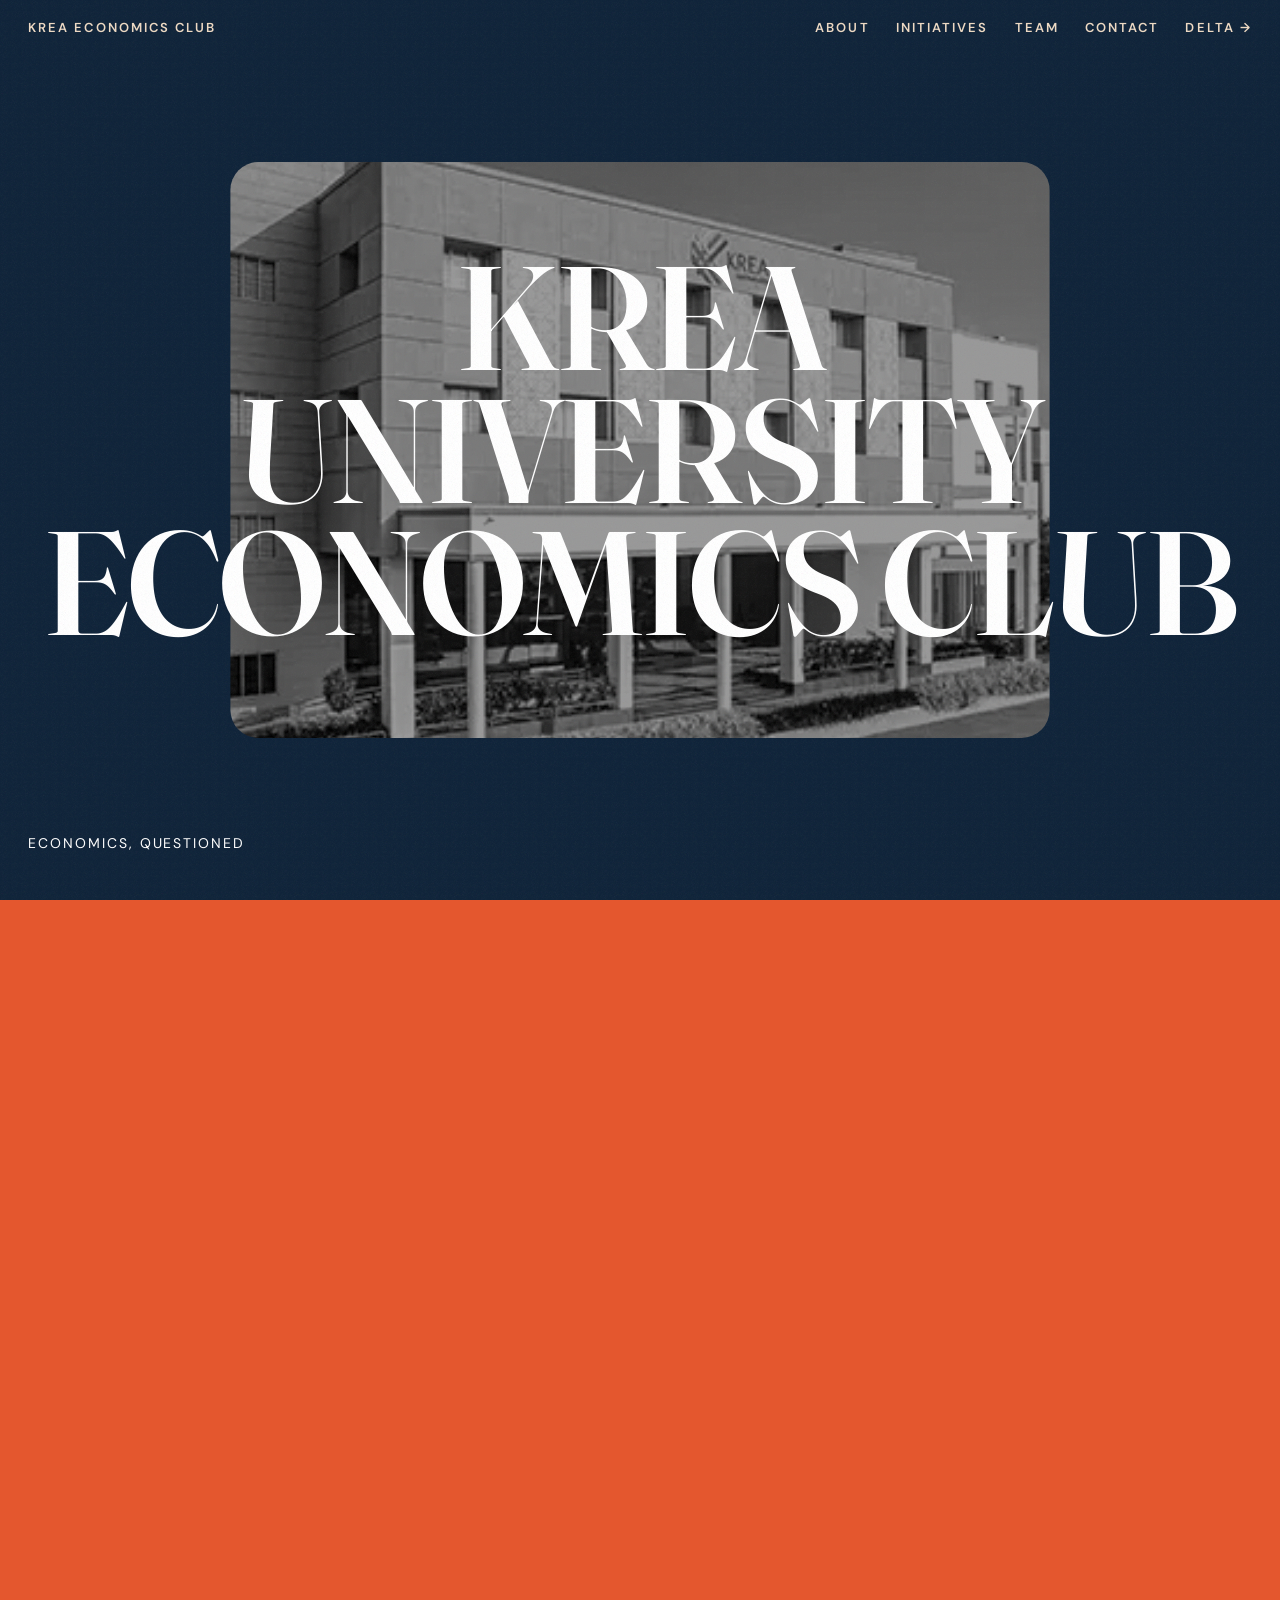
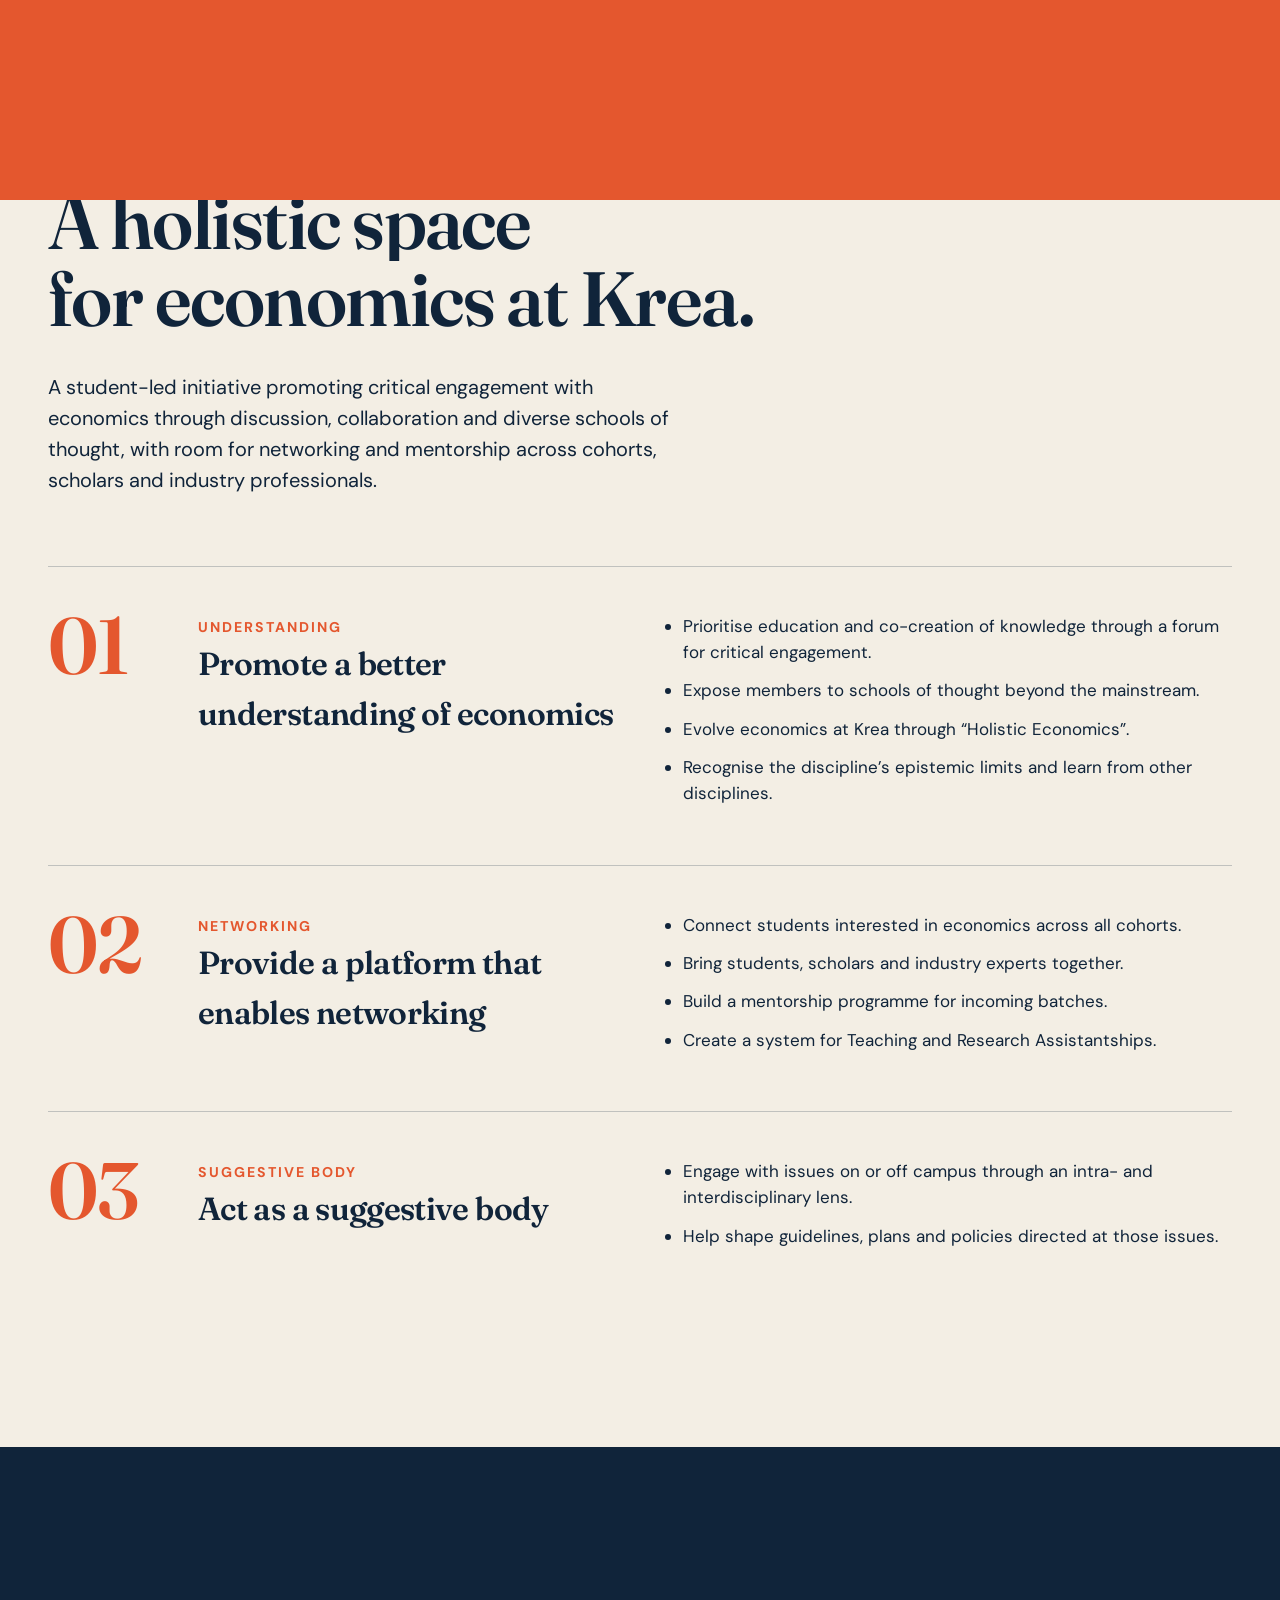
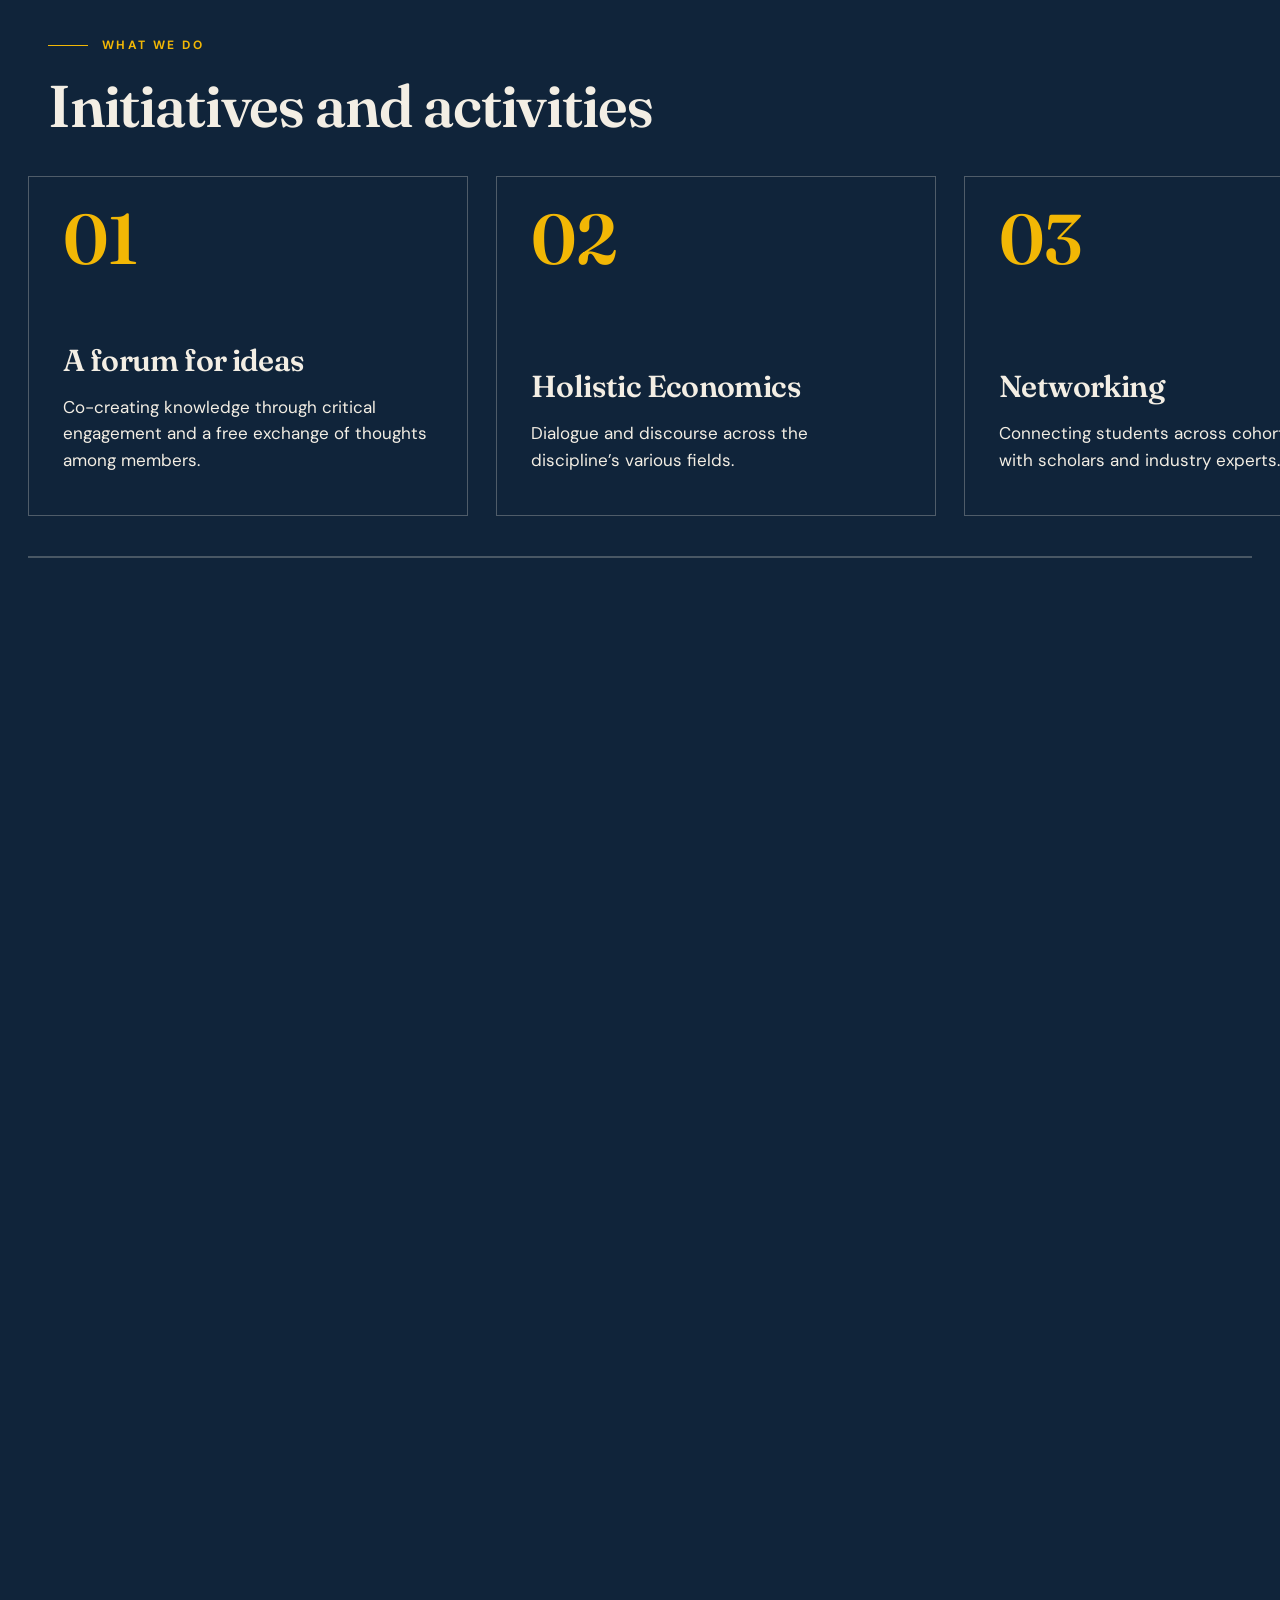
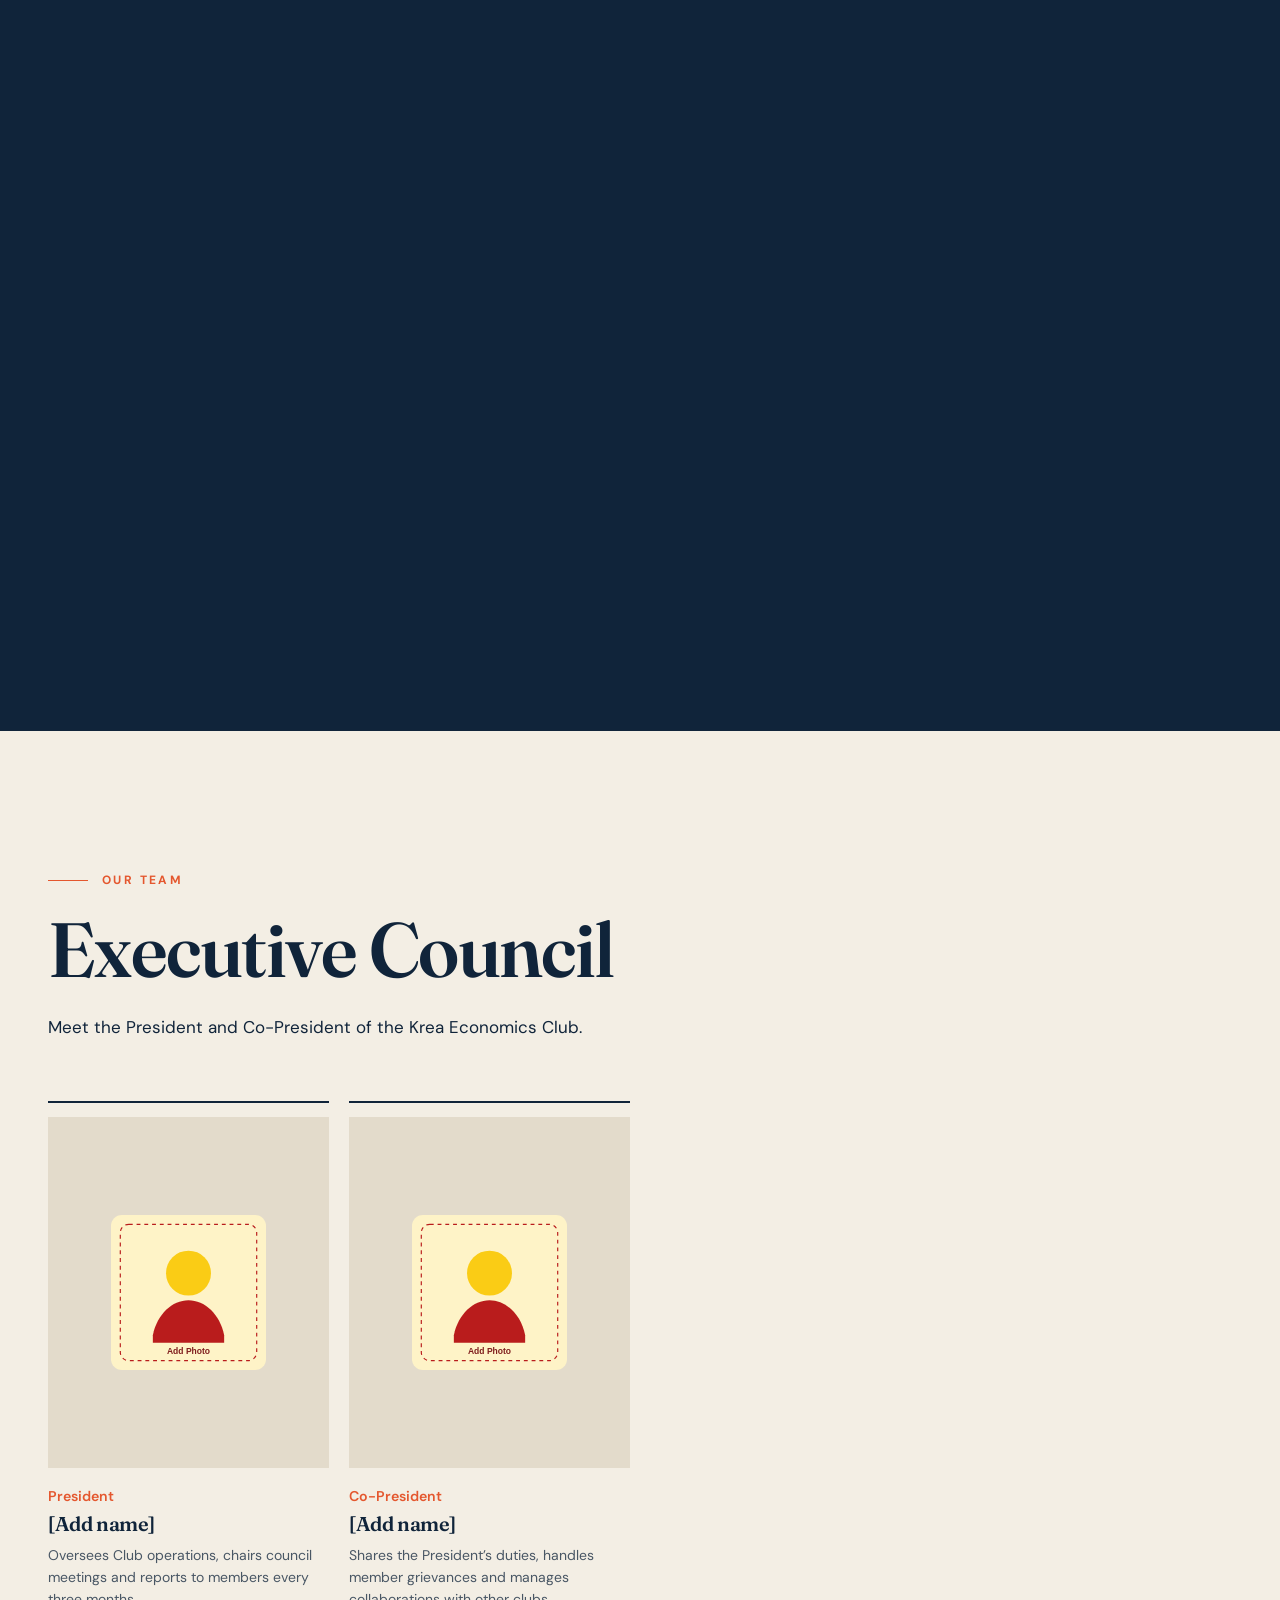
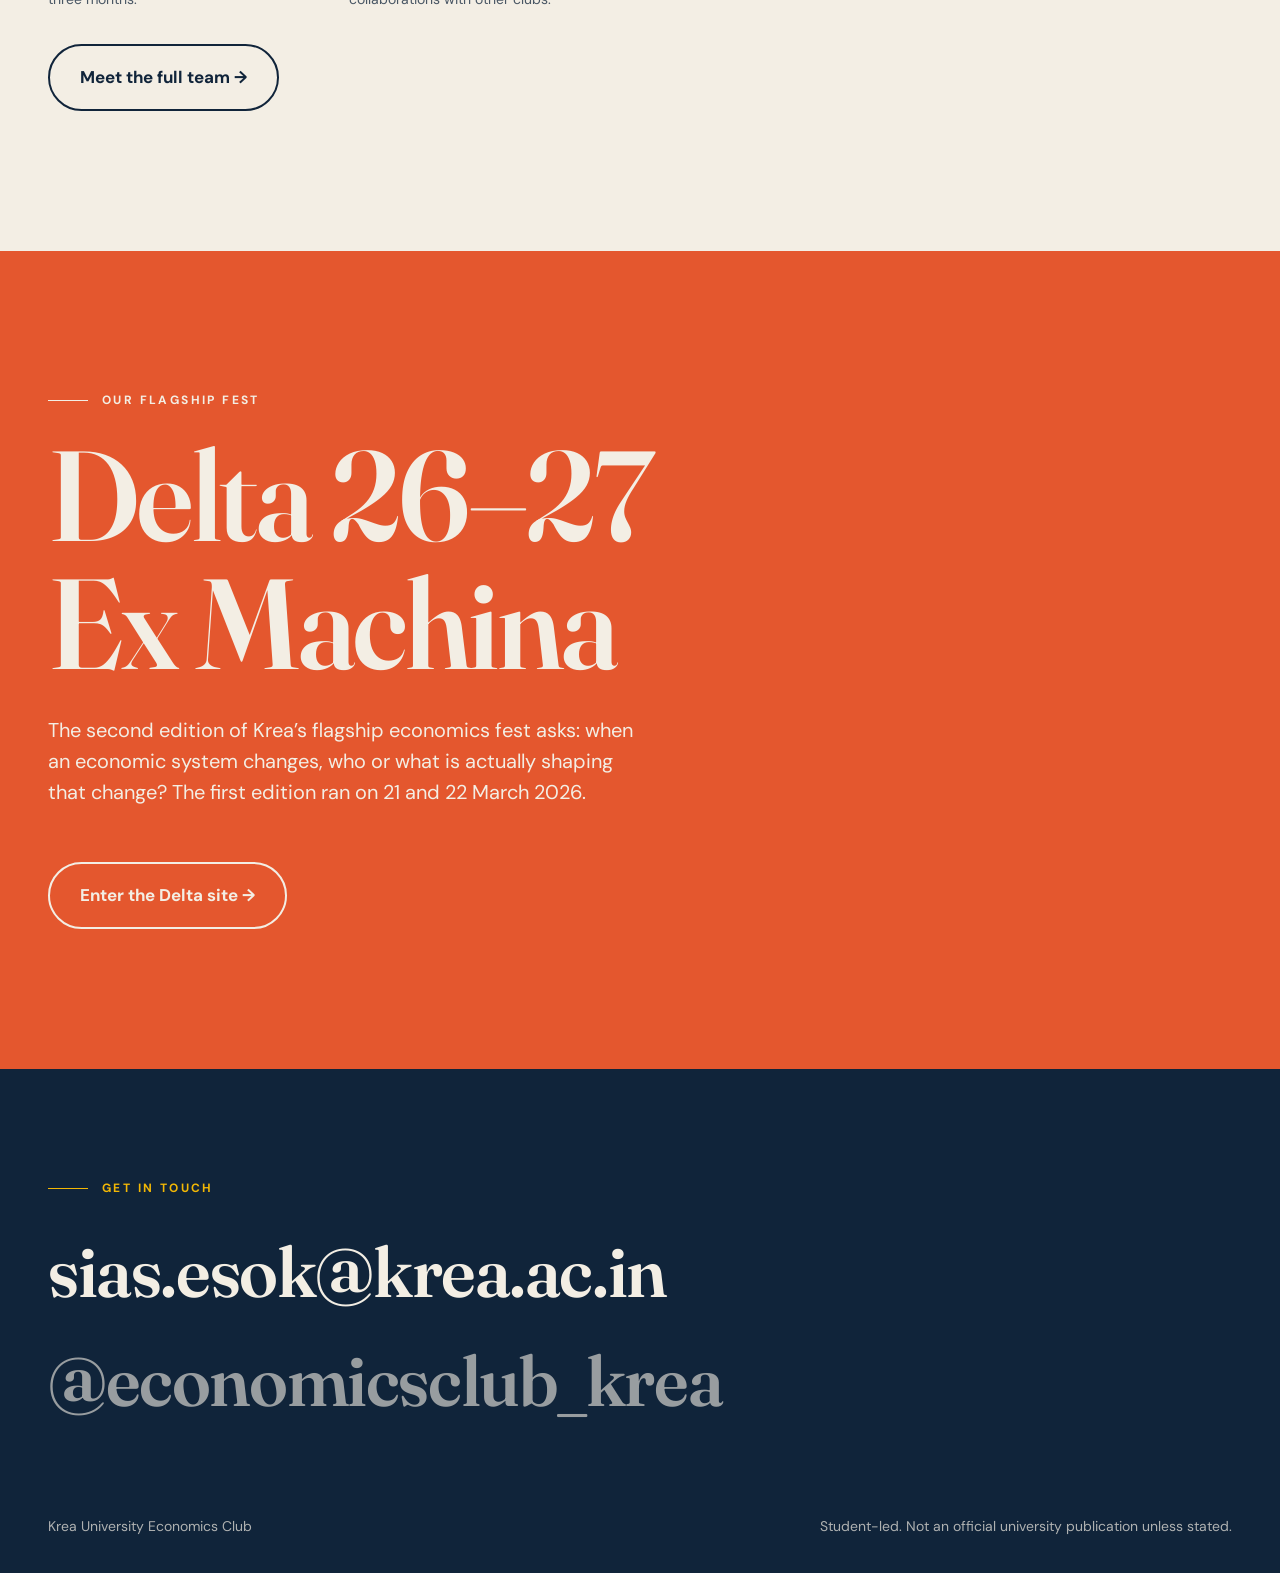
==== commit dd62c3f3: "Update ESOK Delta website" ====
--- a/index.html
+++ b/index.html
@@ -1,16 +1,284 @@
-<!doctype html><html lang="en"><head><meta charset="utf-8"><meta name="viewport" content="width=device-width,initial-scale=1"><title>Krea University Economics Club</title>
-<link rel="icon" href="./assets/images/esoc-logo.jpeg"><link rel="preconnect" href="https://fonts.googleapis.com">
-<link href="https://fonts.googleapis.com/css2?family=Fraunces:opsz,wght@9..144,600;9..144,800&family=Bricolage+Grotesque:wght@800&family=DM+Sans:wght@400;500;700&display=swap" rel="stylesheet">
-<link rel="stylesheet" href="./assets/css/site.css"></head><body class=""><div class="curtain"></div>
-<header class="top"><a href="#top">Krea Economics Club</a><nav><a href="#about">About</a><a href="#work">Initiatives</a><a href="team.html" data-go>Team</a><a href="#contact">Contact</a><a class="keep" href="delta.html" data-go>Delta →</a></nav></header>
-<section class="hero" id="top"><div class="pin"><div class="img"></div>
-<h1 class="serif" data-lines>Krea<br>University<br>Economics Club</h1>
-<div class="sub"><span>Economics, questioned</span><span>Scroll ↓</span></div></div></section>
-<div class="mq"><div class="serif"><span>Discuss</span><span>✦</span><span>Question</span><span>✦</span><span>Collaborate</span><span>✦</span><span>Mentor</span><span>✦</span><span>Discuss</span><span>✦</span><span>Question</span><span>✦</span><span>Collaborate</span><span>✦</span><span>Mentor</span><span>✦</span><span>Discuss</span><span>✦</span><span>Question</span><span>✦</span><span>Collaborate</span><span>✦</span><span>Mentor</span><span>✦</span><span>Discuss</span><span>✦</span><span>Question</span><span>✦</span><span>Collaborate</span><span>✦</span><span>Mentor</span><span>✦</span><span>Discuss</span><span>✦</span><span>Question</span><span>✦</span><span>Collaborate</span><span>✦</span><span>Mentor</span><span>✦</span><span>Discuss</span><span>✦</span><span>Question</span><span>✦</span><span>Collaborate</span><span>✦</span><span>Mentor</span><span>✦</span></div></div>
-<section class="sec" id="about"><div class="wrap"><div class="kicker">About the Club</div>
-<h2 class="serif" data-lines>A holistic space<br>for economics at Krea.</h2>
-<p class="fade" style="max-width:640px;margin:34px 0 70px;font-size:20px">A student-led initiative promoting critical engagement with economics through discussion, collaboration and diverse schools of thought, with room for networking and mentorship across cohorts, scholars and industry professionals.</p><div class="pill-row fade"><div class="n serif">01</div><div><small style="color:var(--accent);font-weight:700;letter-spacing:.14em;text-transform:uppercase">Understanding</small><h3 class="serif">Promote a better understanding of economics</h3></div><ul><li>Prioritise education and co-creation of knowledge through a forum for critical engagement.</li><li>Expose members to schools of thought beyond the mainstream.</li><li>Evolve economics at Krea through “Holistic Economics”.</li><li>Recognise the discipline’s epistemic limits and learn from other disciplines.</li></ul></div><div class="pill-row fade"><div class="n serif">02</div><div><small style="color:var(--accent);font-weight:700;letter-spacing:.14em;text-transform:uppercase">Networking</small><h3 class="serif">Provide a platform that enables networking</h3></div><ul><li>Connect students interested in economics across all cohorts.</li><li>Bring students, scholars and industry experts together.</li><li>Build a mentorship programme for incoming batches.</li><li>Create a system for Teaching and Research Assistantships.</li></ul></div><div class="pill-row fade"><div class="n serif">03</div><div><small style="color:var(--accent);font-weight:700;letter-spacing:.14em;text-transform:uppercase">Suggestive body</small><h3 class="serif">Act as a suggestive body</h3></div><ul><li>Engage with issues on or off campus through an intra- and interdisciplinary lens.</li><li>Help shape guidelines, plans and policies directed at those issues.</li></ul></div></div></section>
-<section class="hs" id="work"><div class="pin"><div class="wrap" style="width:100%"><div class="kicker" style="color:var(--gold)">What we do</div><h2 class="serif" data-lines style="font-size:clamp(2rem,4.6vw,4rem)">Initiatives and activities</h2></div><div class="track"><article class="card"><div class="n serif">01</div><div><h3 class="serif">A forum for ideas</h3><p>Co-creating knowledge through critical engagement and a free exchange of thoughts among members.</p></div></article><article class="card"><div class="n serif">02</div><div><h3 class="serif">Holistic Economics</h3><p>Dialogue and discourse across the discipline’s various fields.</p></div></article><article class="card"><div class="n serif">03</div><div><h3 class="serif">Networking</h3><p>Connecting students across cohorts, and with scholars and industry experts.</p></div></article><article class="card"><div class="n serif">04</div><div><h3 class="serif">Mentorship</h3><p>Guidance for economists in incoming batches coping with the rigour of economics at Krea.</p></div></article><article class="card"><div class="n serif">05</div><div><h3 class="serif">Student opportunities</h3><p>A system for opportunities such as Teaching and Research Assistantships.</p></div></article><article class="card"><div class="n serif">06</div><div><h3 class="serif">A suggestive body</h3><p>Engaging with campus and outside issues, and helping shape plans and policies.</p></div></article></div><div class="bar"><i></i></div></div></section><section class="sec" id="team"><div class="wrap"><div class="kicker">Our team</div><h2 class="serif" data-lines>Executive Council</h2><p class="fade" style="max-width:560px;margin-top:26px">Meet the President and Co-President of the Krea Economics Club.</p><div class="team"><div class="tm fade" data-council-index="0"><div class="ph"></div><small>President</small><h4 class="serif">[Add name]</h4><p>Oversees Club operations.</p></div><div class="tm fade" data-council-index="1"><div class="ph"></div><small>Co-President</small><h4 class="serif">[Add name]</h4><p>Shares the President’s duties.</p></div></div><a class="btn fade" href="team.html" data-go>Meet the full team →</a></div></section>
-<section class="sec cta"><div class="wrap"><div class="kicker" style="color:var(--paper)">Our flagship fest</div><h2 class="serif" data-lines>Delta 26–27<br>Ex Machina</h2><p class="fade" style="max-width:600px;font-size:20px;margin-top:28px">The second edition of Krea’s flagship economics fest asks: when an economic system changes, who or what is actually shaping that change? The first edition ran on 21 and 22 March 2026.</p><a class="btn" href="delta.html" data-go>Enter the Delta site →</a></div></section>
-<footer id="contact"><div class="wrap"><div class="kicker" style="color:var(--gold)">Get in touch</div><a class="big serif" href="mailto:sias.esok@krea.ac.in" style="margin-top:20px">sias.esok@krea.ac.in</a><a class="big serif" href="https://www.instagram.com/economicsclub_krea" target="_blank" rel="noopener" style="opacity:.6">@economicsclub_krea</a>
-<div class="cols"><span>Krea University Economics Club</span><span>Student-led. Not an official university publication unless stated.</span></div></div></footer><script src="./assets/js/site.js"></script></body></html>+<!doctype html>
+<html lang="en">
+  <head>
+    <meta charset="utf-8" />
+    <meta name="viewport" content="width=device-width,initial-scale=1" />
+    <title>Krea University Economics Club</title>
+    <link rel="icon" href="./assets/images/esoc-logo.jpeg" />
+    <link rel="preconnect" href="https://fonts.googleapis.com" />
+    <link
+      href="https://fonts.googleapis.com/css2?family=Fraunces:opsz,wght@9..144,600;9..144,800&family=Bricolage+Grotesque:wght@800&family=DM+Sans:wght@400;500;700&display=swap"
+      rel="stylesheet"
+    />
+    <link rel="stylesheet" href="./assets/css/site.css" />
+  </head>
+  <body class="">
+    <div class="curtain"></div>
+    <header class="top">
+      <a href="#top">Krea Economics Club</a>
+      <nav>
+        <a href="#about">About</a><a href="#work">Initiatives</a
+        ><a href="team.html" data-go>Team</a><a href="#contact">Contact</a
+        ><a class="keep" href="delta.html" data-go>Delta →</a>
+      </nav>
+    </header>
+    <section class="hero" id="top">
+      <div class="pin">
+        <div class="img"></div>
+        <h1 class="serif" data-lines>
+          Krea<br />University<br />Economics Club
+        </h1>
+        <div class="sub"><span>Economics, questioned</span></div>
+      </div>
+    </section>
+    <div class="mq">
+      <div class="serif">
+        <span>Discuss</span><span>✦</span><span>Question</span><span>✦</span
+        ><span>Collaborate</span><span>✦</span><span>Mentor</span><span>✦</span
+        ><span>Discuss</span><span>✦</span><span>Question</span><span>✦</span
+        ><span>Collaborate</span><span>✦</span><span>Mentor</span><span>✦</span
+        ><span>Discuss</span><span>✦</span><span>Question</span><span>✦</span
+        ><span>Collaborate</span><span>✦</span><span>Mentor</span><span>✦</span
+        ><span>Discuss</span><span>✦</span><span>Question</span><span>✦</span
+        ><span>Collaborate</span><span>✦</span><span>Mentor</span><span>✦</span
+        ><span>Discuss</span><span>✦</span><span>Question</span><span>✦</span
+        ><span>Collaborate</span><span>✦</span><span>Mentor</span><span>✦</span
+        ><span>Discuss</span><span>✦</span><span>Question</span><span>✦</span
+        ><span>Collaborate</span><span>✦</span><span>Mentor</span><span>✦</span>
+      </div>
+    </div>
+    <section class="sec" id="about">
+      <div class="wrap">
+        <div class="kicker">About the Club</div>
+        <h2 class="serif" data-lines>
+          A holistic space<br />for economics at Krea.
+        </h2>
+        <p
+          class="fade"
+          style="max-width: 640px; margin: 34px 0 70px; font-size: 20px"
+        >
+          A student-led initiative promoting critical engagement with economics
+          through discussion, collaboration and diverse schools of thought, with
+          room for networking and mentorship across cohorts, scholars and
+          industry professionals.
+        </p>
+        <div class="pill-row fade">
+          <div class="n serif">01</div>
+          <div>
+            <small
+              style="
+                color: var(--accent);
+                font-weight: 700;
+                letter-spacing: 0.14em;
+                text-transform: uppercase;
+              "
+              >Understanding</small
+            >
+            <h3 class="serif">Promote a better understanding of economics</h3>
+          </div>
+          <ul>
+            <li>
+              Prioritise education and co-creation of knowledge through a forum
+              for critical engagement.
+            </li>
+            <li>Expose members to schools of thought beyond the mainstream.</li>
+            <li>Evolve economics at Krea through “Holistic Economics”.</li>
+            <li>
+              Recognise the discipline’s epistemic limits and learn from other
+              disciplines.
+            </li>
+          </ul>
+        </div>
+        <div class="pill-row fade">
+          <div class="n serif">02</div>
+          <div>
+            <small
+              style="
+                color: var(--accent);
+                font-weight: 700;
+                letter-spacing: 0.14em;
+                text-transform: uppercase;
+              "
+              >Networking</small
+            >
+            <h3 class="serif">Provide a platform that enables networking</h3>
+          </div>
+          <ul>
+            <li>
+              Connect students interested in economics across all cohorts.
+            </li>
+            <li>Bring students, scholars and industry experts together.</li>
+            <li>Build a mentorship programme for incoming batches.</li>
+            <li>Create a system for Teaching and Research Assistantships.</li>
+          </ul>
+        </div>
+        <div class="pill-row fade">
+          <div class="n serif">03</div>
+          <div>
+            <small
+              style="
+                color: var(--accent);
+                font-weight: 700;
+                letter-spacing: 0.14em;
+                text-transform: uppercase;
+              "
+              >Suggestive body</small
+            >
+            <h3 class="serif">Act as a suggestive body</h3>
+          </div>
+          <ul>
+            <li>
+              Engage with issues on or off campus through an intra- and
+              interdisciplinary lens.
+            </li>
+            <li>
+              Help shape guidelines, plans and policies directed at those
+              issues.
+            </li>
+          </ul>
+        </div>
+      </div>
+    </section>
+    <section class="hs" id="work">
+      <div class="pin">
+        <div class="wrap" style="width: 100%">
+          <div class="kicker" style="color: var(--gold)">What we do</div>
+          <h2
+            class="serif"
+            data-lines
+            style="font-size: clamp(2rem, 4.6vw, 4rem)"
+          >
+            Initiatives and activities
+          </h2>
+        </div>
+        <div class="track">
+          <article class="card">
+            <div class="n serif">01</div>
+            <div>
+              <h3 class="serif">A forum for ideas</h3>
+              <p>
+                Co-creating knowledge through critical engagement and a free
+                exchange of thoughts among members.
+              </p>
+            </div>
+          </article>
+          <article class="card">
+            <div class="n serif">02</div>
+            <div>
+              <h3 class="serif">Holistic Economics</h3>
+              <p>
+                Dialogue and discourse across the discipline’s various fields.
+              </p>
+            </div>
+          </article>
+          <article class="card">
+            <div class="n serif">03</div>
+            <div>
+              <h3 class="serif">Networking</h3>
+              <p>
+                Connecting students across cohorts, and with scholars and
+                industry experts.
+              </p>
+            </div>
+          </article>
+          <article class="card">
+            <div class="n serif">04</div>
+            <div>
+              <h3 class="serif">Mentorship</h3>
+              <p>
+                Guidance for economists in incoming batches coping with the
+                rigour of economics at Krea.
+              </p>
+            </div>
+          </article>
+          <article class="card">
+            <div class="n serif">05</div>
+            <div>
+              <h3 class="serif">Student opportunities</h3>
+              <p>
+                A system for opportunities such as Teaching and Research
+                Assistantships.
+              </p>
+            </div>
+          </article>
+          <article class="card">
+            <div class="n serif">06</div>
+            <div>
+              <h3 class="serif">A suggestive body</h3>
+              <p>
+                Engaging with campus and outside issues, and helping shape plans
+                and policies.
+              </p>
+            </div>
+          </article>
+        </div>
+        <div class="bar"><i></i></div>
+      </div>
+    </section>
+    <section class="sec" id="team">
+      <div class="wrap">
+        <div class="kicker">Our team</div>
+        <h2 class="serif" data-lines>Executive Council</h2>
+        <p class="fade" style="max-width: 560px; margin-top: 26px">
+          Meet the President and Co-President of the Krea Economics Club.
+        </p>
+        <div class="team">
+          <div class="tm fade" data-council-index="0">
+            <div class="ph"></div>
+            <small>President</small>
+            <h4 class="serif">[Add name]</h4>
+            <p>Oversees Club operations.</p>
+          </div>
+          <div class="tm fade" data-council-index="1">
+            <div class="ph"></div>
+            <small>Co-President</small>
+            <h4 class="serif">[Add name]</h4>
+            <p>Shares the President’s duties.</p>
+          </div>
+        </div>
+        <a class="btn fade" href="team.html" data-go>Meet the full team →</a>
+      </div>
+    </section>
+    <section class="sec cta">
+      <div class="wrap">
+        <div class="kicker" style="color: var(--paper)">Our flagship fest</div>
+        <h2 class="serif" data-lines>Delta 26–27<br />Ex Machina</h2>
+        <p
+          class="fade"
+          style="max-width: 600px; font-size: 20px; margin-top: 28px"
+        >
+          The second edition of Krea’s flagship economics fest asks: when an
+          economic system changes, who or what is actually shaping that change?
+          The first edition ran on 21 and 22 March 2026.
+        </p>
+        <a class="btn" href="delta.html" data-go>Enter the Delta site →</a>
+      </div>
+    </section>
+    <footer id="contact">
+      <div class="wrap">
+        <div class="kicker" style="color: var(--gold)">Get in touch</div>
+        <a
+          class="big serif"
+          href="mailto:sias.esok@krea.ac.in"
+          style="margin-top: 20px"
+          >sias.esok@krea.ac.in</a
+        ><a
+          class="big serif"
+          href="https://www.instagram.com/economicsclub_krea"
+          target="_blank"
+          rel="noopener"
+          style="opacity: 0.6"
+          >@economicsclub_krea</a
+        >
+        <div class="cols">
+          <span>Krea University Economics Club</span
+          ><span
+            >Student-led. Not an official university publication unless
+            stated.</span
+          >
+        </div>
+      </div>
+    </footer>
+    <script src="./assets/js/site.js"></script>
+  </body>
+</html>
--- a/assets/css/site.css
+++ b/assets/css/site.css
@@ -1,86 +1,628 @@
-:root{--paper:#F3EEE4;--ink:#10243A;--accent:#E4572E;--gold:#F2B705;--rule:rgba(16,36,58,.22)}
-*{box-sizing:border-box}html{scroll-behavior:auto;overflow-x:clip}
-body{margin:0;background:var(--paper);color:var(--ink);font:17px/1.55 'DM Sans',system-ui,sans-serif;overflow-x:clip}
-a{color:inherit}img{display:block;max-width:100%}
-.serif{font-family:'Fraunces',Georgia,serif;font-weight:600;letter-spacing:-.02em}
-.wrap{max-width:1240px;margin:0 auto;padding:0 28px}
-.grain:after{content:"";position:fixed;inset:0;pointer-events:none;z-index:90;opacity:.07;background-image:url("data:image/svg+xml,%3Csvg xmlns='http://www.w3.org/2000/svg' width='160' height='160'%3E%3Cfilter id='n'%3E%3CfeTurbulence baseFrequency='.9' numOctaves='2'/%3E%3C/filter%3E%3Crect width='160' height='160' filter='url(%23n)'/%3E%3C/svg%3E")}
+:root {
+  --paper: #f3eee4;
+  --ink: #10243a;
+  --accent: #e4572e;
+  --gold: #f2b705;
+  --rule: rgba(16, 36, 58, 0.22);
+}
+* {
+  box-sizing: border-box;
+}
+html {
+  scroll-behavior: auto;
+  overflow-x: clip;
+}
+body {
+  margin: 0;
+  background: var(--paper);
+  color: var(--ink);
+  font:
+    17px/1.55 "DM Sans",
+    system-ui,
+    sans-serif;
+  overflow-x: clip;
+}
+a {
+  color: inherit;
+}
+img {
+  display: block;
+  max-width: 100%;
+}
+.serif {
+  font-family: "Fraunces", Georgia, serif;
+  font-weight: 600;
+  letter-spacing: -0.02em;
+}
+.wrap {
+  max-width: 1240px;
+  margin: 0 auto;
+  padding: 0 28px;
+}
+.grain:after {
+  content: "";
+  position: fixed;
+  inset: 0;
+  pointer-events: none;
+  z-index: 90;
+  opacity: 0.07;
+  background-image: url("data:image/svg+xml,%3Csvg xmlns='http://www.w3.org/2000/svg' width='160' height='160'%3E%3Cfilter id='n'%3E%3CfeTurbulence baseFrequency='.9' numOctaves='2'/%3E%3C/filter%3E%3Crect width='160' height='160' filter='url(%23n)'/%3E%3C/svg%3E");
+}
 /* nav */
-.top{position:fixed;inset:0 0 auto;z-index:60;display:flex;justify-content:space-between;align-items:center;padding:18px 28px;mix-blend-mode:difference;color:#fff}
-.top a{text-decoration:none;font-size:13px;letter-spacing:.16em;text-transform:uppercase;font-weight:600}
-.top nav{display:flex;gap:26px}.top nav a{position:relative}
-.top nav a:after{content:"";position:absolute;left:0;right:0;bottom:-4px;height:1px;background:#fff;transform:scaleX(0);transform-origin:left;transition:transform .35s}
-.top nav a:hover:after{transform:scaleX(1)}
-@media(max-width:820px){.top{padding:12px 16px;flex-wrap:wrap;gap:8px}.top nav{order:2;width:100%;display:flex;gap:20px;overflow-x:auto;white-space:nowrap;scrollbar-width:none}.top nav::-webkit-scrollbar{display:none}.top nav a:not(.keep){display:inline-block}.hero .pin{padding-top:128px}}
+.top {
+  position: fixed;
+  inset: 0 0 auto;
+  z-index: 60;
+  display: flex;
+  justify-content: space-between;
+  align-items: center;
+  padding: 18px 28px;
+  mix-blend-mode: difference;
+  color: #fff;
+}
+.top a {
+  text-decoration: none;
+  font-size: 13px;
+  letter-spacing: 0.16em;
+  text-transform: uppercase;
+  font-weight: 600;
+}
+.top nav {
+  display: flex;
+  gap: 26px;
+}
+.top nav a {
+  position: relative;
+}
+.top nav a:after {
+  content: "";
+  position: absolute;
+  left: 0;
+  right: 0;
+  bottom: -4px;
+  height: 1px;
+  background: #fff;
+  transform: scaleX(0);
+  transform-origin: left;
+  transition: transform 0.35s;
+}
+.top nav a:hover:after {
+  transform: scaleX(1);
+}
+@media (max-width: 820px) {
+  .top {
+    padding: 12px 16px;
+    flex-wrap: wrap;
+    gap: 8px;
+  }
+  .top nav {
+    order: 2;
+    width: 100%;
+    display: flex;
+    gap: 20px;
+    overflow-x: auto;
+    white-space: nowrap;
+    scrollbar-width: none;
+  }
+  .top nav::-webkit-scrollbar {
+    display: none;
+  }
+  .top nav a:not(.keep) {
+    display: inline-block;
+  }
+  .hero .pin {
+    padding-top: 128px;
+  }
+}
 /* reveals */
-.ln{display:block;overflow:hidden}.ln>span{display:block;transform:translateY(110%);transition:transform 1s cubic-bezier(.16,1,.3,1)}
-.in .ln>span,.ln.in>span{transform:none}
-.fade{opacity:0;transform:translateY(40px);transition:opacity .9s,transform .9s cubic-bezier(.16,1,.3,1)}.fade.in{opacity:1;transform:none}
-.sec{padding:140px 0;position:relative}
-.kicker{font-size:12px;letter-spacing:.2em;text-transform:uppercase;font-weight:700;color:var(--accent);display:flex;gap:14px;align-items:center}
-.kicker:before{content:"";width:40px;height:1px;background:currentColor}
-h2.serif{font-size:clamp(2.4rem,6vw,5.4rem);line-height:1;margin:22px 0 0}
+.ln {
+  display: block;
+  overflow: hidden;
+}
+.ln > span {
+  display: block;
+  transform: translateY(110%);
+  transition: transform 1s cubic-bezier(0.16, 1, 0.3, 1);
+}
+.in .ln > span,
+.ln.in > span {
+  transform: none;
+}
+.fade {
+  opacity: 0;
+  transform: translateY(40px);
+  transition:
+    opacity 0.9s,
+    transform 0.9s cubic-bezier(0.16, 1, 0.3, 1);
+}
+.fade.in {
+  opacity: 1;
+  transform: none;
+}
+.sec {
+  padding: 140px 0;
+  position: relative;
+}
+.kicker {
+  font-size: 12px;
+  letter-spacing: 0.2em;
+  text-transform: uppercase;
+  font-weight: 700;
+  color: var(--accent);
+  display: flex;
+  gap: 14px;
+  align-items: center;
+}
+.kicker:before {
+  content: "";
+  width: 40px;
+  height: 1px;
+  background: currentColor;
+}
+h2.serif {
+  font-size: clamp(2.4rem, 6vw, 5.4rem);
+  line-height: 1;
+  margin: 22px 0 0;
+}
 /* hero */
-.hero{height:170vh;position:relative;background:var(--ink)}
-.hero .pin{position:sticky;top:0;height:100vh;height:100svh;overflow:hidden;display:grid;place-items:center}
-.hero .img{position:absolute;inset:0;background:url('../images/Krea%20Pic.webp') center/cover;filter:grayscale(1) contrast(1.1) brightness(.6);clip-path:inset(var(--c,18%) var(--c,18%) var(--c,18%) var(--c,18%) round 28px);will-change:clip-path}
-.hero h1{position:relative;color:#fff;font-size:clamp(3rem,11.5vw,11.5rem);line-height:.9;text-align:center;margin:0;text-transform:uppercase;padding:0 20px}
-.hero .sub{position:absolute;bottom:5vh;left:28px;right:28px;display:flex;justify-content:space-between;color:#fff;font-size:14px;letter-spacing:.14em;text-transform:uppercase}
+.hero {
+  height: 170vh;
+  position: relative;
+  background: var(--ink);
+}
+.hero .pin {
+  position: sticky;
+  top: 0;
+  height: 100vh;
+  height: 100svh;
+  overflow: hidden;
+  display: grid;
+  place-items: center;
+}
+.hero .img {
+  position: absolute;
+  inset: 0;
+  background: url("../images/Krea%20Pic.webp") center/cover;
+  filter: grayscale(1) contrast(1.1) brightness(0.6);
+  clip-path: inset(
+    var(--c, 18%) var(--c, 18%) var(--c, 18%) var(--c, 18%) round 28px
+  );
+  will-change: clip-path;
+}
+.hero h1 {
+  position: relative;
+  color: #fff;
+  font-size: clamp(3rem, 11.5vw, 11.5rem);
+  line-height: 0.9;
+  text-align: center;
+  margin: 0;
+  text-transform: uppercase;
+  padding: 0 20px;
+}
+.hero .sub {
+  position: absolute;
+  bottom: 5vh;
+  left: 28px;
+  right: 28px;
+  display: flex;
+  justify-content: space-between;
+  color: #fff;
+  font-size: 14px;
+  letter-spacing: 0.14em;
+  text-transform: uppercase;
+}
 /* marquee */
-.mq{background:var(--accent);color:var(--paper);overflow:hidden;white-space:nowrap;padding:18px 0;transform:rotate(-1.4deg);margin:-30px -2vw 0;position:relative;z-index:3}
-.mq div{display:inline-block;animation:mq 28s linear infinite;font-size:clamp(1.6rem,3.4vw,3rem)}
-.mq span{padding:0 26px}@keyframes mq{to{transform:translateX(-50%)}}
-@media(max-width:820px){.mq{transform:none;margin:0}}
+.mq {
+  background: var(--accent);
+  color: var(--paper);
+  overflow: hidden;
+  white-space: nowrap;
+  padding: 18px 0;
+  transform: rotate(-1.4deg);
+  margin: -30px -2vw 0;
+  position: relative;
+  z-index: 3;
+}
+.mq div {
+  display: inline-block;
+  animation: mq 28s linear infinite;
+  font-size: clamp(1.6rem, 3.4vw, 3rem);
+}
+.mq span {
+  padding: 0 26px;
+}
+@keyframes mq {
+  to {
+    transform: translateX(-50%);
+  }
+}
+@media (max-width: 820px) {
+  .mq {
+    transform: none;
+    margin: 0;
+  }
+}
 /* about */
-.pill-row{display:grid;grid-template-columns:120px 1fr 1.3fr;gap:30px;padding:46px 0;border-top:1px solid var(--rule);align-items:start}
-.pill-row .n{font-size:5rem;line-height:.8;color:var(--accent)}.pill-row h3{font-size:2rem;margin:0}
-.pill-row li{margin:0 0 12px}.pill-row ul{margin:0;padding-left:18px}
-@media(max-width:820px){.pill-row{grid-template-columns:1fr;gap:14px}}
+.pill-row {
+  display: grid;
+  grid-template-columns: 120px 1fr 1.3fr;
+  gap: 30px;
+  padding: 46px 0;
+  border-top: 1px solid var(--rule);
+  align-items: start;
+}
+.pill-row .n {
+  font-size: 5rem;
+  line-height: 0.8;
+  color: var(--accent);
+}
+.pill-row h3 {
+  font-size: 2rem;
+  margin: 0;
+}
+.pill-row li {
+  margin: 0 0 12px;
+}
+.pill-row ul {
+  margin: 0;
+  padding-left: 18px;
+}
+@media (max-width: 820px) {
+  .pill-row {
+    grid-template-columns: 1fr;
+    gap: 14px;
+  }
+}
 /* horizontal */
-.hs{height:100vh;background:var(--ink);color:var(--paper)}
-.hs .pin{position:sticky;top:0;height:100vh;overflow:hidden;display:flex;flex-direction:column;justify-content:center;gap:40px}
-.hs .track{display:flex;gap:28px;padding:0 28px;will-change:transform}
-.card{flex:0 0 min(78vw,440px);min-height:340px;border:1px solid rgba(243,238,228,.28);padding:34px;display:flex;flex-direction:column;justify-content:space-between;transition:background .4s,color .4s}
-.card:hover{background:var(--gold);color:var(--ink)}
-.card .n{font-size:4.4rem;line-height:.8;color:var(--gold)}.card:hover .n{color:var(--ink)}
-.card h3{font-size:1.9rem;margin:0 0 10px}.card p{margin:0 0 8px}
-.bar{height:2px;background:rgba(243,238,228,.25);margin:0 28px}.bar i{display:block;height:100%;width:0;background:var(--gold)}
-@media(max-width:820px){.hs{height:auto!important}.hs .pin{position:static;height:auto;padding:80px 0}.hs .track{flex-direction:column;transform:none!important}.card{flex:none;min-height:0}.bar{display:none}}
-@media(prefers-reduced-motion:reduce){.hs{height:auto}.hs .pin{position:static;height:auto;padding:80px 0}.hs .track{flex-direction:column;transform:none!important}.card{flex:none;min-height:0}.bar{display:none}}
+.hs {
+  height: 100vh;
+  background: var(--ink);
+  color: var(--paper);
+}
+.hs .pin {
+  position: sticky;
+  top: 0;
+  height: 100vh;
+  overflow: hidden;
+  display: flex;
+  flex-direction: column;
+  justify-content: center;
+  gap: 40px;
+}
+.hs .track {
+  display: flex;
+  gap: 28px;
+  padding: 0 28px;
+  will-change: transform;
+}
+.card {
+  flex: 0 0 min(78vw, 440px);
+  min-height: 340px;
+  border: 1px solid rgba(243, 238, 228, 0.28);
+  padding: 34px;
+  display: flex;
+  flex-direction: column;
+  justify-content: space-between;
+  transition:
+    background 0.4s,
+    color 0.4s;
+}
+.card:hover {
+  background: var(--gold);
+  color: var(--ink);
+}
+.card .n {
+  font-size: 4.4rem;
+  line-height: 0.8;
+  color: var(--gold);
+}
+.card:hover .n {
+  color: var(--ink);
+}
+.card h3 {
+  font-size: 1.9rem;
+  margin: 0 0 10px;
+}
+.card p {
+  margin: 0 0 8px;
+}
+.bar {
+  height: 2px;
+  background: rgba(243, 238, 228, 0.25);
+  margin: 0 28px;
+}
+.bar i {
+  display: block;
+  height: 100%;
+  width: 0;
+  background: var(--gold);
+}
+@media (max-width: 820px) {
+  .hs {
+    height: auto !important;
+  }
+  .hs .pin {
+    position: static;
+    height: auto;
+    padding: 80px 0;
+  }
+  .hs .track {
+    flex-direction: column;
+    transform: none !important;
+  }
+  .card {
+    flex: none;
+    min-height: 0;
+  }
+  .bar {
+    display: none;
+  }
+}
+@media (prefers-reduced-motion: reduce) {
+  .hs {
+    height: auto;
+  }
+  .hs .pin {
+    position: static;
+    height: auto;
+    padding: 80px 0;
+  }
+  .hs .track {
+    flex-direction: column;
+    transform: none !important;
+  }
+  .card {
+    flex: none;
+    min-height: 0;
+  }
+  .bar {
+    display: none;
+  }
+}
 /* team */
-.team{display:grid;grid-template-columns:repeat(4,1fr);gap:20px;margin-top:60px}
-.team-page .sec{padding-top:180px}
-.tm{border-top:2px solid var(--ink);padding-top:14px}
-.tm .ph{aspect-ratio:4/5;background:#E3DBCB url('../images/placeholder-person.svg') center/55% no-repeat;margin-bottom:14px;overflow:hidden;transition:filter .5s}
-.tm h4{margin:0;font-size:1.25rem}.tm p{margin:6px 0 0;font-size:14px;opacity:.75}.tm small{color:var(--accent);font-weight:600}
-.tm h2{font-size:1.25rem;margin:0}
-@media(max-width:900px){.team{grid-template-columns:repeat(2,1fr)}}
+.team {
+  display: grid;
+  grid-template-columns: repeat(4, 1fr);
+  gap: 20px;
+  margin-top: 60px;
+}
+.team-page .sec {
+  padding-top: 180px;
+}
+.tm {
+  border-top: 2px solid var(--ink);
+  padding-top: 14px;
+}
+.tm .ph {
+  aspect-ratio: 4/5;
+  background: #e3dbcb url("../images/placeholder-person.svg") center/55%
+    no-repeat;
+  margin-bottom: 14px;
+  overflow: hidden;
+  transition: filter 0.5s;
+}
+.tm h4 {
+  margin: 0;
+  font-size: 1.25rem;
+}
+.tm p {
+  margin: 6px 0 0;
+  font-size: 14px;
+  opacity: 0.75;
+}
+.tm small {
+  color: var(--accent);
+  font-weight: 600;
+}
+.tm h2 {
+  font-size: 1.25rem;
+  margin: 0;
+}
+@media (max-width: 900px) {
+  .team {
+    grid-template-columns: repeat(2, 1fr);
+  }
+}
 /* cta + footer */
-.cta{background:var(--accent);color:var(--paper);overflow:hidden}
-.cta h2{font-size:clamp(3rem,10vw,10rem)}
-.btn{display:inline-flex;gap:12px;align-items:center;margin-top:34px;padding:18px 30px;border:2px solid currentColor;border-radius:99px;text-decoration:none;font-weight:700;transition:background .3s,color .3s}
-.btn:hover{background:var(--paper);color:var(--ink)}
-footer{background:var(--ink);color:var(--paper);padding:110px 0 36px}
-footer .big{font-size:clamp(1.8rem,5.5vw,5rem);text-decoration:none;display:block;word-break:break-all}
-footer .big:hover{color:var(--gold)}
-.cols{display:flex;flex-wrap:wrap;justify-content:space-between;gap:20px;margin-top:80px;font-size:14px;opacity:.7}
+.cta {
+  background: var(--accent);
+  color: var(--paper);
+  overflow: hidden;
+}
+.cta h2 {
+  font-size: clamp(3rem, 10vw, 10rem);
+}
+.btn {
+  display: inline-flex;
+  gap: 12px;
+  align-items: center;
+  margin-top: 34px;
+  padding: 18px 30px;
+  border: 2px solid currentColor;
+  border-radius: 99px;
+  text-decoration: none;
+  font-weight: 700;
+  transition:
+    background 0.3s,
+    color 0.3s;
+}
+.btn:hover {
+  background: var(--paper);
+  color: var(--ink);
+}
+footer {
+  background: var(--ink);
+  color: var(--paper);
+  padding: 110px 0 36px;
+}
+footer .big {
+  font-size: clamp(1.8rem, 5.5vw, 5rem);
+  text-decoration: none;
+  display: block;
+  word-break: break-all;
+}
+footer .big:hover {
+  color: var(--gold);
+}
+.cols {
+  display: flex;
+  flex-wrap: wrap;
+  justify-content: space-between;
+  gap: 20px;
+  margin-top: 80px;
+  font-size: 14px;
+  opacity: 0.7;
+}
 /* curtain */
-.curtain{position:fixed;inset:0;background:var(--accent);z-index:100;transform:translateY(100%);pointer-events:none}
-.curtain.up{transition:transform .7s cubic-bezier(.76,0,.24,1);transform:none}
-.curtain.lift{transform:none;animation:lift .8s cubic-bezier(.76,0,.24,1) forwards}@keyframes lift{to{transform:translateY(-100%)}}
-@media(max-width:600px){.hero h1{font-size:9.4vw}.hero .sub{font-size:11px}.sec{padding:90px 0}}
-@media(prefers-reduced-motion:reduce){.ln>span,.fade{transform:none;transition:none;opacity:1}.mq div{animation:none}}
+.curtain {
+  position: fixed;
+  inset: 0;
+  background: var(--accent);
+  z-index: 100;
+  transform: translateY(100%);
+  pointer-events: none;
+}
+.curtain.up {
+  transition: transform 0.7s cubic-bezier(0.76, 0, 0.24, 1);
+  transform: none;
+}
+.curtain.lift {
+  transform: none;
+  animation: lift 0.8s cubic-bezier(0.76, 0, 0.24, 1) forwards;
+}
+@keyframes lift {
+  to {
+    transform: translateY(-100%);
+  }
+}
+@media (max-width: 600px) {
+  .hero h1 {
+    font-size: 9.4vw;
+  }
+  .hero .sub {
+    font-size: 11px;
+  }
+  .sec {
+    padding: 90px 0;
+  }
+}
+@media (prefers-reduced-motion: reduce) {
+  .ln > span,
+  .fade {
+    transform: none;
+    transition: none;
+    opacity: 1;
+  }
+  .mq div {
+    animation: none;
+  }
+}
 /* delta theme */
-.dl{--paper:#B91C1C;--ink:#1a1a1a;--accent:#F2B705;--rule:rgba(255,255,255,.3);color:#fff;background:#B91C1C}
-.dl .kicker{color:var(--gold)}.dl .serif{font-family:'Bricolage Grotesque','Fraunces',sans-serif;font-weight:800;letter-spacing:-.03em}
-.dl .hero{background:#B91C1C}.dl .hero h1{font-size:clamp(5rem,26vw,26rem);color:var(--gold);-webkit-text-stroke:3px #7f1d1d;line-height:.8}
-.dl .hero .img{background:none;filter:none;clip-path:none}
-.dl .ink{background:#1a1a1a}.dl .mq{background:var(--gold);color:#1a1a1a}
-.sp{display:grid;grid-template-columns:repeat(5,1fr);gap:18px;margin-top:60px}
-.sp figure{margin:0}.sp img{aspect-ratio:3/4;object-fit:cover;width:100%;filter:grayscale(1);transition:filter .5s,transform .6s}
-.sp figure:hover img{filter:none;transform:scale(1.03)}.sp .im{overflow:hidden}
-.sp b{display:block;margin-top:12px}.sp small{opacity:.75;display:block;font-size:13px}
-.pw{display:flex;flex-wrap:wrap;gap:10px;margin:36px 0 18px}.pw button{font:inherit;font-weight:700;padding:12px 20px;border-radius:99px;border:2px solid var(--gold);background:none;color:var(--gold);cursor:pointer}
-.pw button.on{background:var(--gold);color:#1a1a1a}
-.logos{display:flex;flex-wrap:wrap;gap:20px;margin-top:40px}.logos img{height:130px;width:auto;border-radius:8px;background:#fff}
-@media(max-width:900px){.sp{grid-template-columns:repeat(2,1fr)}}
+.dl {
+  --paper: #b91c1c;
+  --ink: #1a1a1a;
+  --accent: #f2b705;
+  --rule: rgba(255, 255, 255, 0.3);
+  color: #fff;
+  background: #b91c1c;
+}
+.dl .kicker {
+  color: var(--gold);
+}
+.dl .serif {
+  font-family: "Bricolage Grotesque", "Fraunces", sans-serif;
+  font-weight: 800;
+  letter-spacing: -0.03em;
+}
+.dl .hero {
+  background: #b91c1c;
+}
+.dl .hero h1 {
+  font-size: clamp(5rem, 26vw, 26rem);
+  color: var(--gold);
+  -webkit-text-stroke: 3px #7f1d1d;
+  line-height: 0.8;
+}
+.dl .hero .img {
+  background: none;
+  filter: none;
+  clip-path: none;
+}
+.dl .ink {
+  background: #1a1a1a;
+}
+.dl .mq {
+  background: var(--gold);
+  color: #1a1a1a;
+}
+.sp {
+  display: grid;
+  grid-template-columns: repeat(5, 1fr);
+  gap: 18px;
+  margin-top: 60px;
+}
+.sp figure {
+  margin: 0;
+}
+.sp img {
+  aspect-ratio: 3/4;
+  object-fit: cover;
+  width: 100%;
+  filter: grayscale(1);
+  transition:
+    filter 0.5s,
+    transform 0.6s;
+}
+.sp figure:hover img {
+  filter: none;
+  transform: scale(1.03);
+}
+.sp .im {
+  overflow: hidden;
+}
+.sp b {
+  display: block;
+  margin-top: 12px;
+}
+.sp small {
+  opacity: 0.75;
+  display: block;
+  font-size: 13px;
+}
+.pw {
+  display: flex;
+  flex-wrap: wrap;
+  gap: 10px;
+  margin: 36px 0 18px;
+}
+.pw button {
+  font: inherit;
+  font-weight: 700;
+  padding: 12px 20px;
+  border-radius: 99px;
+  border: 2px solid var(--gold);
+  background: none;
+  color: var(--gold);
+  cursor: pointer;
+}
+.pw button.on {
+  background: var(--gold);
+  color: #1a1a1a;
+}
+.logos {
+  display: flex;
+  flex-wrap: wrap;
+  gap: 20px;
+  margin-top: 40px;
+}
+.logos img {
+  height: 130px;
+  width: auto;
+  border-radius: 8px;
+  background: #fff;
+}
+@media (max-width: 900px) {
+  .sp {
+    grid-template-columns: repeat(2, 1fr);
+  }
+}
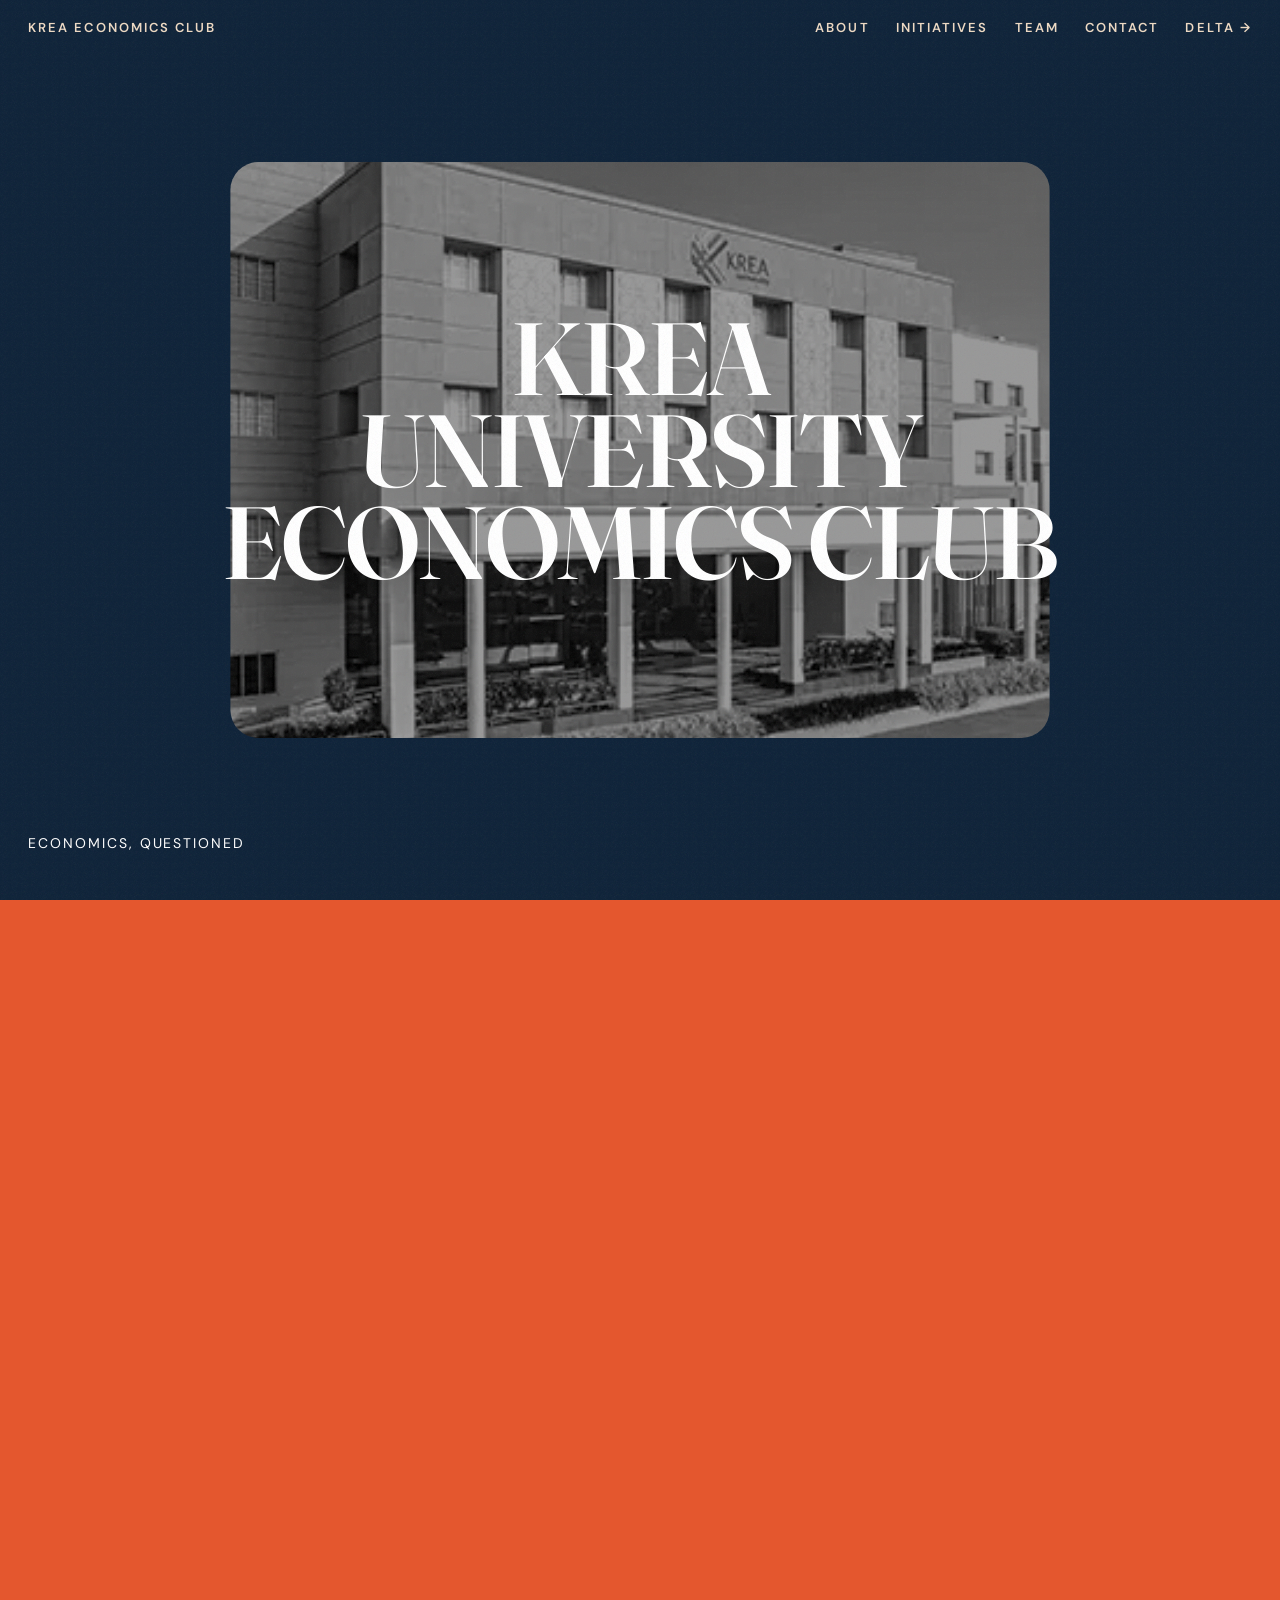
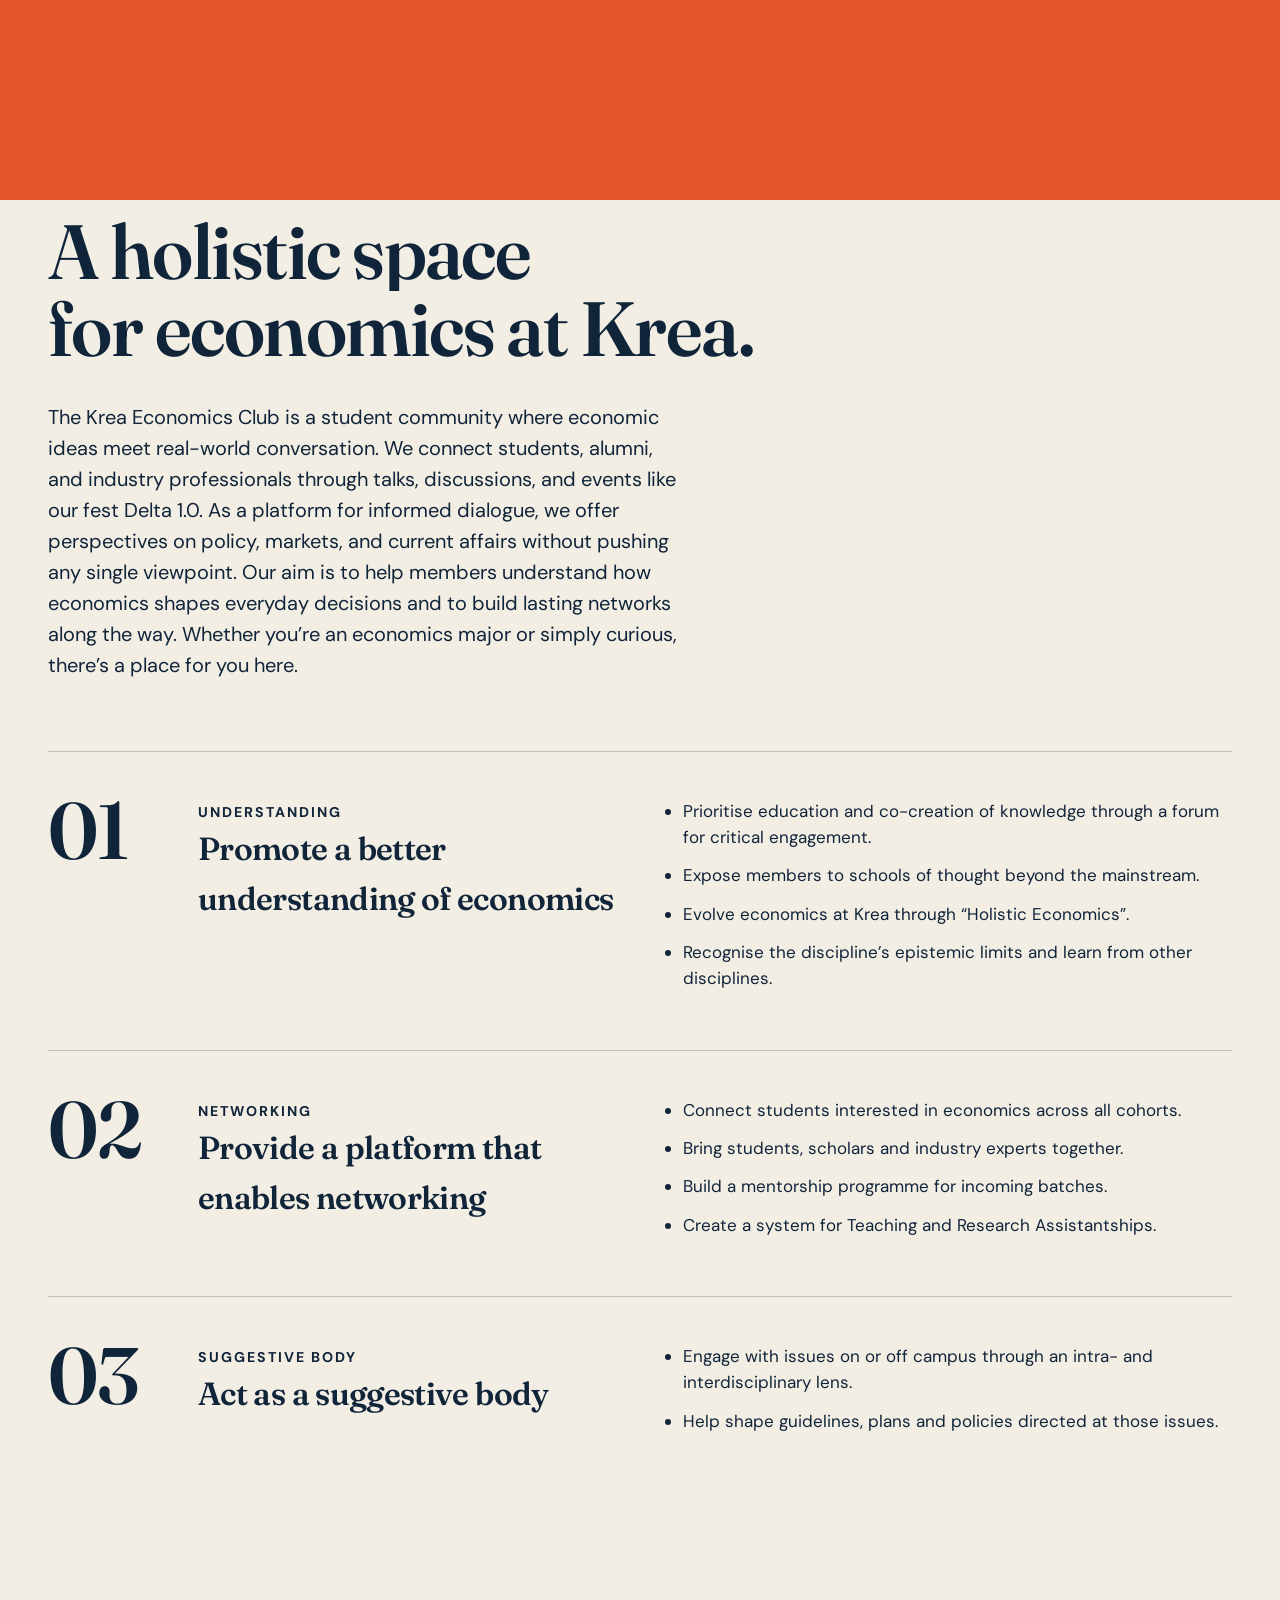
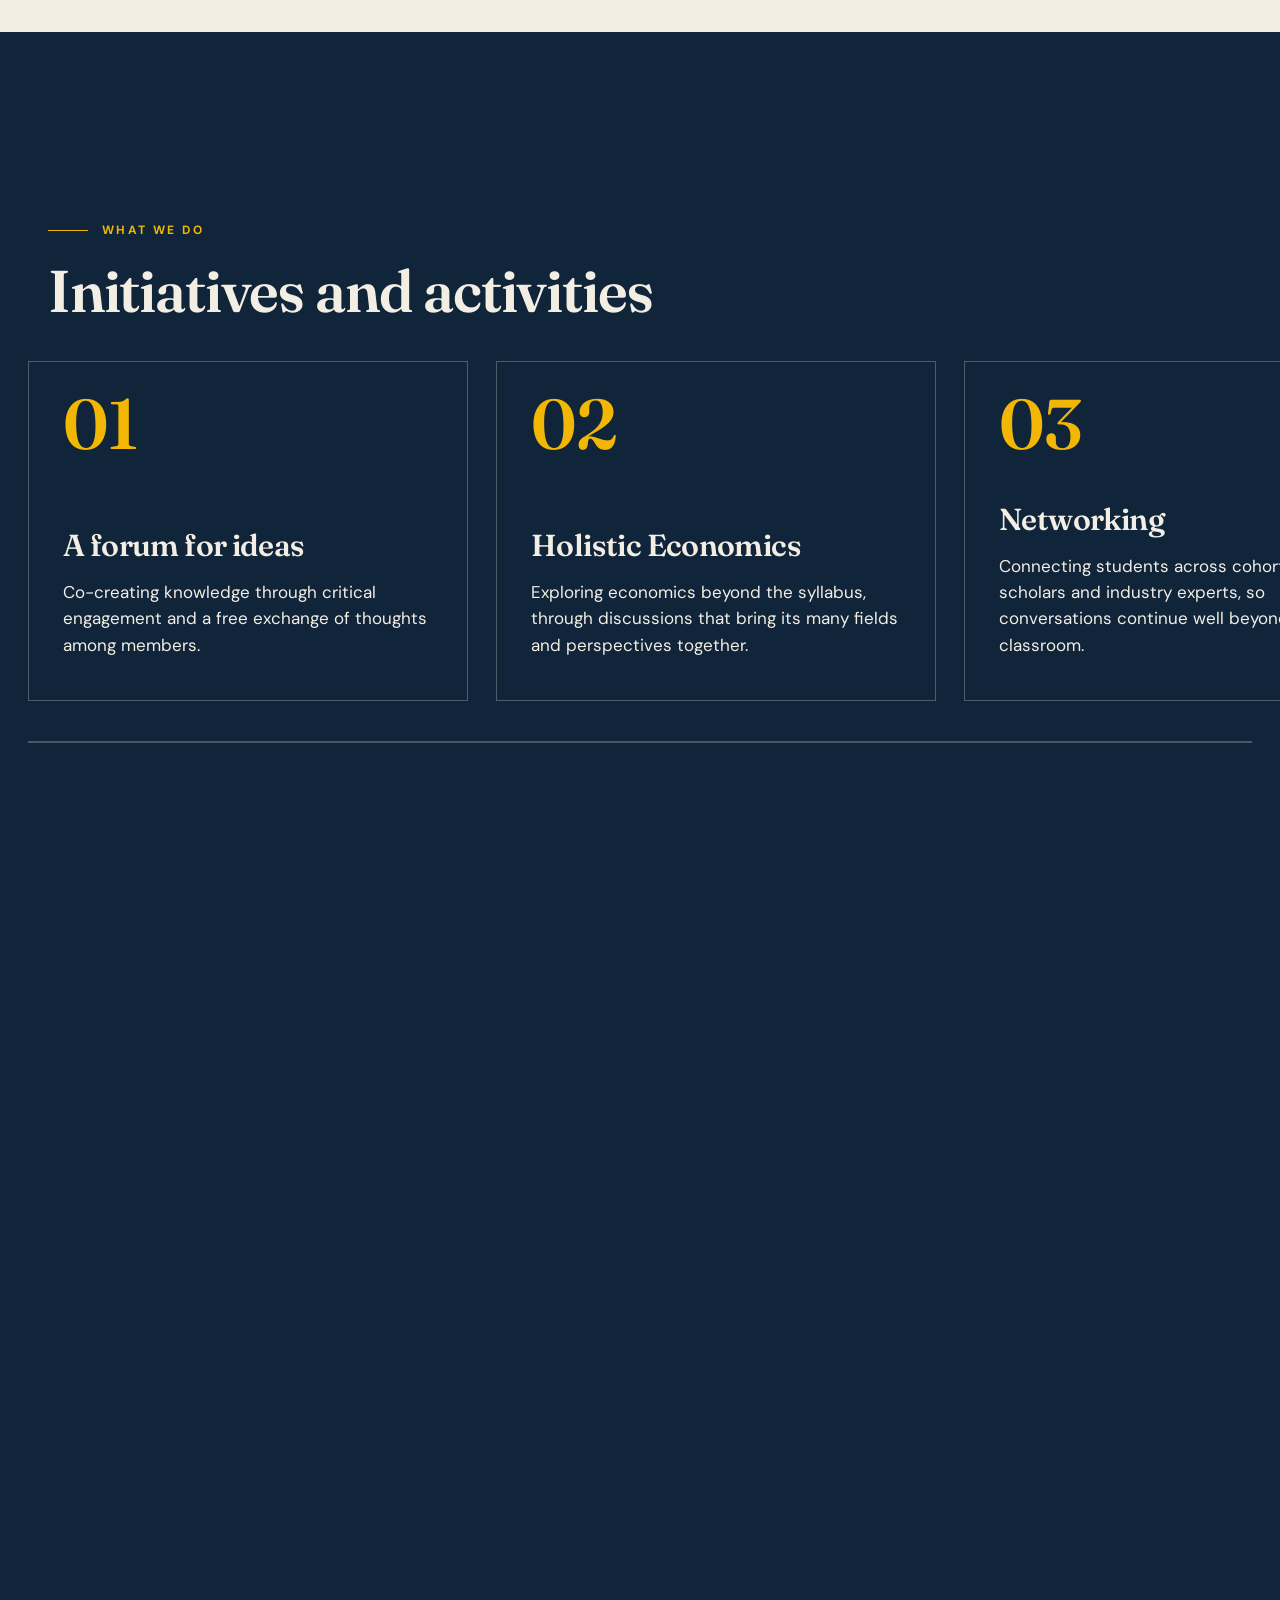
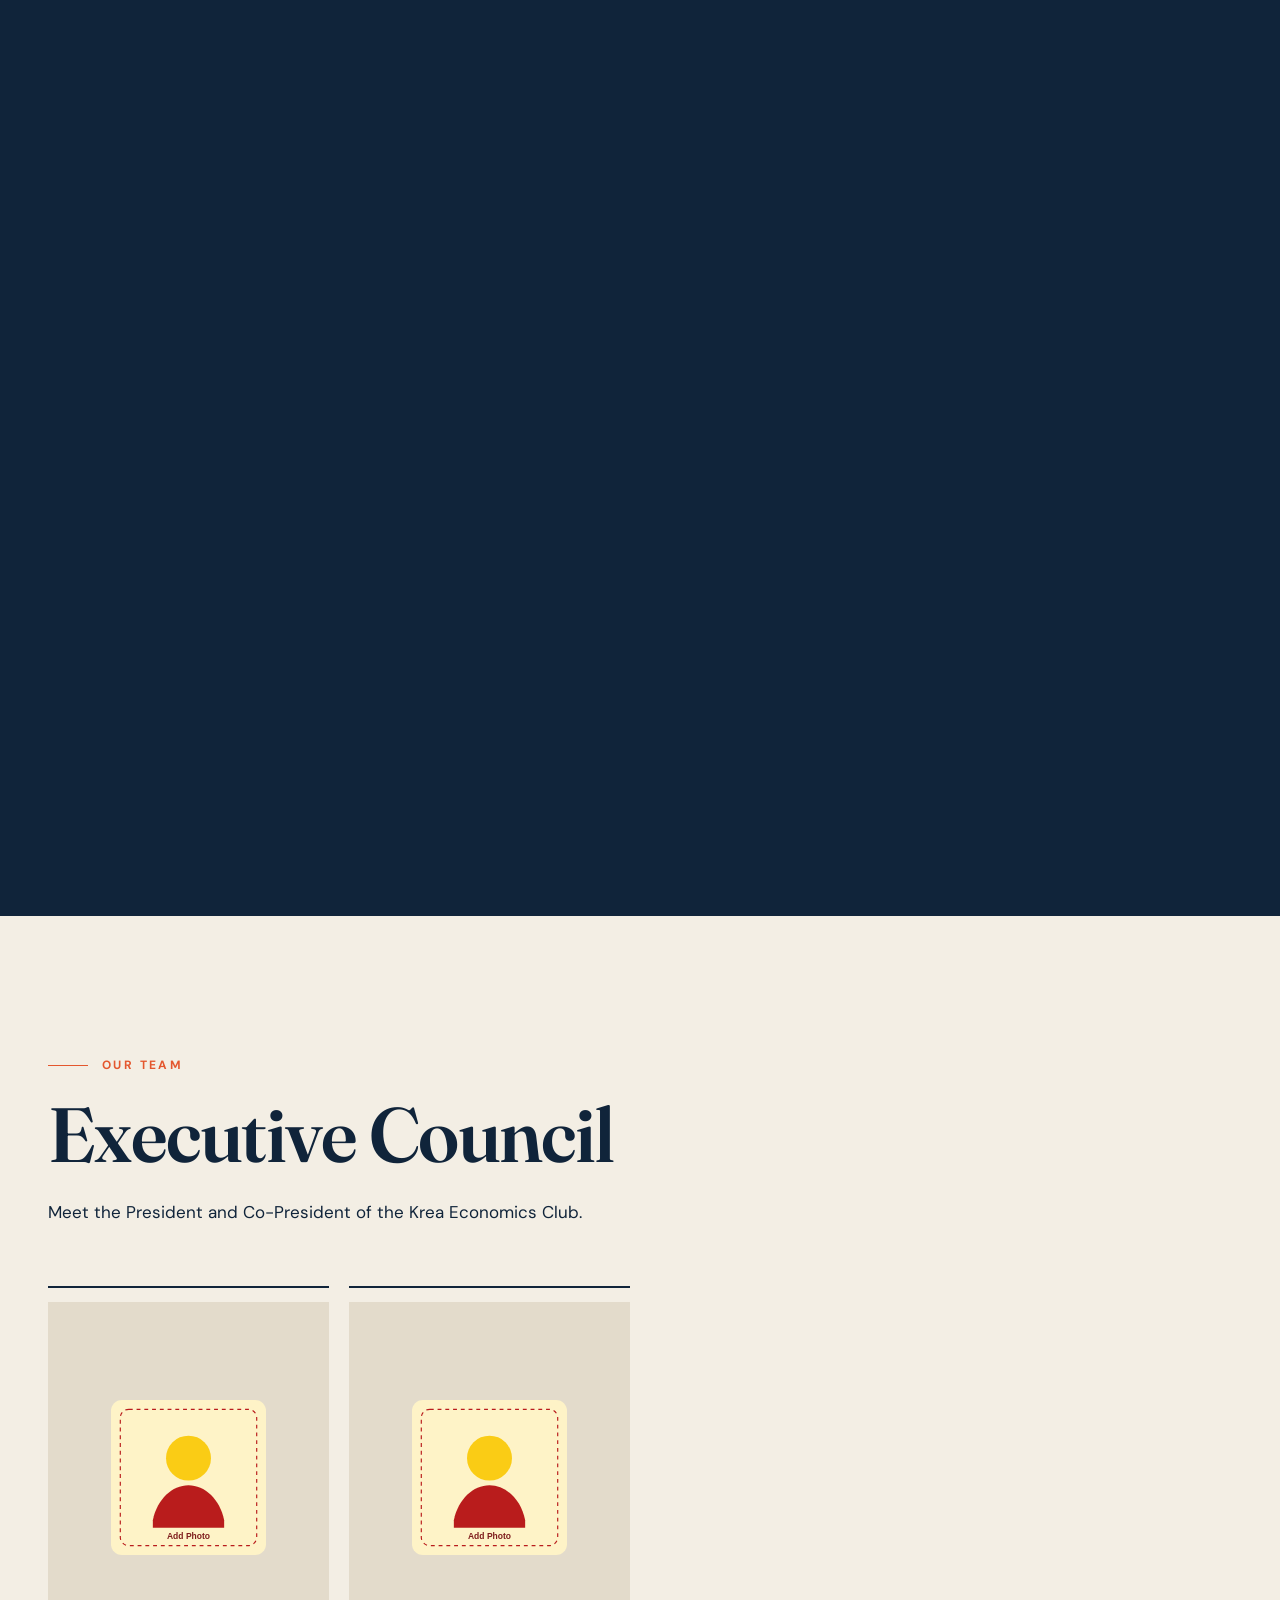
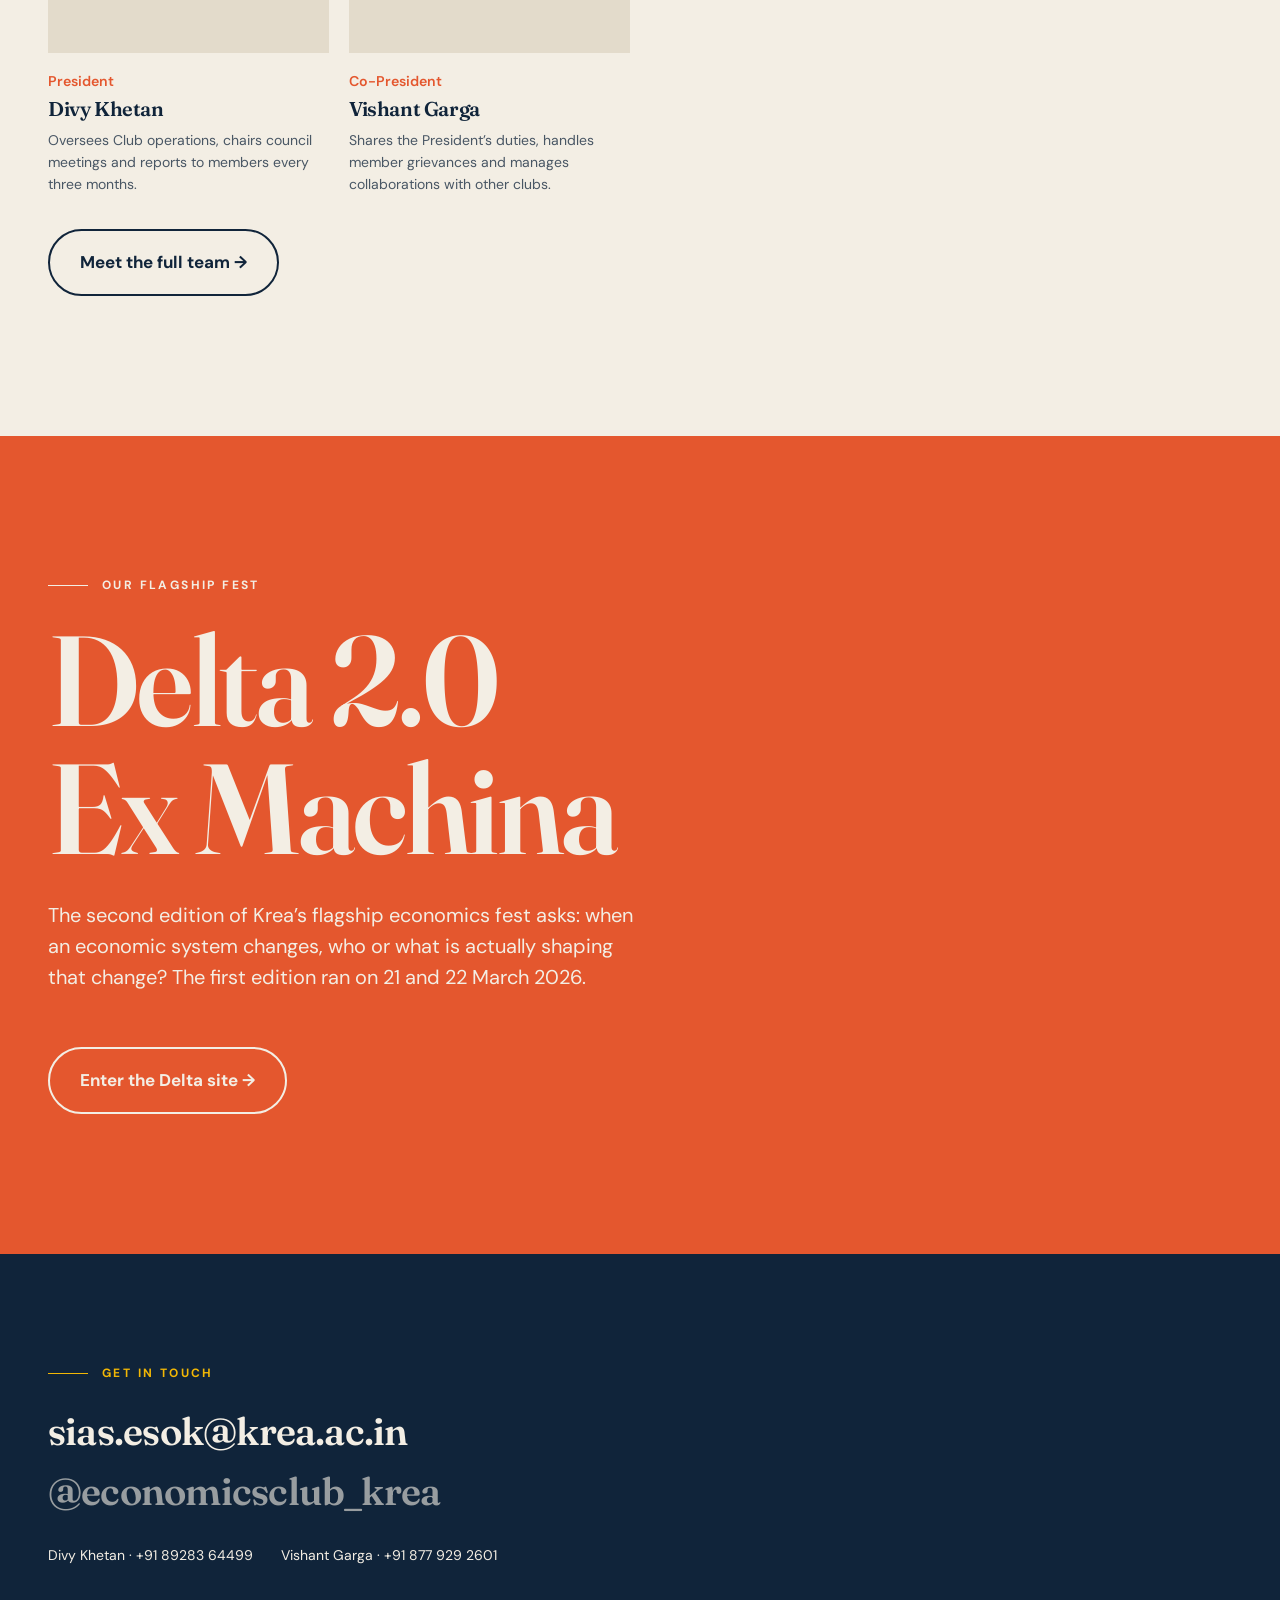
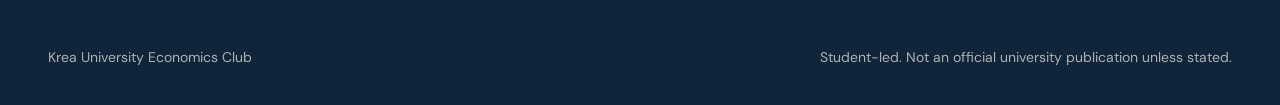
==== commit 9ecc426f: "Update economics club website content and styling Co-authored-by: Copilot <223556219+Copilot@users.n" ====
--- a/index.html
+++ b/index.html
@@ -33,18 +33,18 @@
     </section>
     <div class="mq">
       <div class="serif">
-        <span>Discuss</span><span>✦</span><span>Question</span><span>✦</span
-        ><span>Collaborate</span><span>✦</span><span>Mentor</span><span>✦</span
-        ><span>Discuss</span><span>✦</span><span>Question</span><span>✦</span
-        ><span>Collaborate</span><span>✦</span><span>Mentor</span><span>✦</span
-        ><span>Discuss</span><span>✦</span><span>Question</span><span>✦</span
-        ><span>Collaborate</span><span>✦</span><span>Mentor</span><span>✦</span
-        ><span>Discuss</span><span>✦</span><span>Question</span><span>✦</span
-        ><span>Collaborate</span><span>✦</span><span>Mentor</span><span>✦</span
-        ><span>Discuss</span><span>✦</span><span>Question</span><span>✦</span
-        ><span>Collaborate</span><span>✦</span><span>Mentor</span><span>✦</span
-        ><span>Discuss</span><span>✦</span><span>Question</span><span>✦</span
-        ><span>Collaborate</span><span>✦</span><span>Mentor</span><span>✦</span>
+        <span>Mentor</span><span>✦</span><span>Discuss</span><span>✦</span
+        ><span>Question</span><span>✦</span><span>Collaborate</span><span>✦</span
+        ><span>Mentor</span><span>✦</span><span>Discuss</span><span>✦</span
+        ><span>Question</span><span>✦</span><span>Collaborate</span><span>✦</span
+        ><span>Mentor</span><span>✦</span><span>Discuss</span><span>✦</span
+        ><span>Question</span><span>✦</span><span>Collaborate</span><span>✦</span
+        ><span>Mentor</span><span>✦</span><span>Discuss</span><span>✦</span
+        ><span>Question</span><span>✦</span><span>Collaborate</span><span>✦</span
+        ><span>Mentor</span><span>✦</span><span>Discuss</span><span>✦</span
+        ><span>Question</span><span>✦</span><span>Collaborate</span><span>✦</span
+        ><span>Mentor</span><span>✦</span><span>Discuss</span><span>✦</span
+        ><span>Question</span><span>✦</span><span>Collaborate</span><span>✦</span>
       </div>
     </div>
     <section class="sec" id="about">
@@ -57,10 +57,15 @@
           class="fade"
           style="max-width: 640px; margin: 34px 0 70px; font-size: 20px"
         >
-          A student-led initiative promoting critical engagement with economics
-          through discussion, collaboration and diverse schools of thought, with
-          room for networking and mentorship across cohorts, scholars and
-          industry professionals.
+          The Krea Economics Club is a student community where economic ideas
+          meet real-world conversation. We connect students, alumni, and
+          industry professionals through talks, discussions, and events like
+          our fest Delta 1.0. As a platform for informed dialogue, we offer
+          perspectives on policy, markets, and current affairs without
+          pushing any single viewpoint. Our aim is to help members understand
+          how economics shapes everyday decisions and to build lasting
+          networks along the way. Whether you’re an economics major or simply
+          curious, there’s a place for you here.
         </p>
         <div class="pill-row fade">
           <div class="n serif">01</div>
@@ -167,7 +172,8 @@
             <div>
               <h3 class="serif">Holistic Economics</h3>
               <p>
-                Dialogue and discourse across the discipline’s various fields.
+                Exploring economics beyond the syllabus, through discussions
+                that bring its many fields and perspectives together.
               </p>
             </div>
           </article>
@@ -176,8 +182,8 @@
             <div>
               <h3 class="serif">Networking</h3>
               <p>
-                Connecting students across cohorts, and with scholars and
-                industry experts.
+                Connecting students across cohorts with scholars and industry
+                experts, so conversations continue well beyond the classroom.
               </p>
             </div>
           </article>
@@ -186,8 +192,9 @@
             <div>
               <h3 class="serif">Mentorship</h3>
               <p>
-                Guidance for economists in incoming batches coping with the
-                rigour of economics at Krea.
+                Helping incoming batches find their footing in the rigour of
+                economics at Krea, with guidance from those who have been
+                through it.
               </p>
             </div>
           </article>
@@ -226,13 +233,13 @@
           <div class="tm fade" data-council-index="0">
             <div class="ph"></div>
             <small>President</small>
-            <h4 class="serif">[Add name]</h4>
+            <h4 class="serif">Divy Khetan</h4>
             <p>Oversees Club operations.</p>
           </div>
           <div class="tm fade" data-council-index="1">
             <div class="ph"></div>
             <small>Co-President</small>
-            <h4 class="serif">[Add name]</h4>
+            <h4 class="serif">Vishant Garga</h4>
             <p>Shares the President’s duties.</p>
           </div>
         </div>
@@ -242,7 +249,7 @@
     <section class="sec cta">
       <div class="wrap">
         <div class="kicker" style="color: var(--paper)">Our flagship fest</div>
-        <h2 class="serif" data-lines>Delta 26–27<br />Ex Machina</h2>
+        <h2 class="serif" data-lines>Delta 2.0<br />Ex Machina</h2>
         <p
           class="fade"
           style="max-width: 600px; font-size: 20px; margin-top: 28px"
@@ -270,6 +277,10 @@
           style="opacity: 0.6"
           >@economicsclub_krea</a
         >
+        <div class="contact-phones">
+          <a href="tel:+918928364499">Divy Khetan · +91 89283 64499</a>
+          <a href="tel:+918779292601">Vishant Garga · +91 877 929 2601</a>
+        </div>
         <div class="cols">
           <span>Krea University Economics Club</span
           ><span
--- a/assets/css/site.css
+++ b/assets/css/site.css
@@ -164,6 +164,9 @@
   line-height: 1;
   margin: 22px 0 0;
 }
+#about {
+  --accent: var(--ink);
+}
 /* hero */
 .hero {
   height: 170vh;
@@ -192,7 +195,7 @@
 .hero h1 {
   position: relative;
   color: #fff;
-  font-size: clamp(3rem, 11.5vw, 11.5rem);
+  font-size: clamp(3rem, 8vw, 8rem);
   line-height: 0.9;
   text-align: center;
   margin: 0;
@@ -218,8 +221,8 @@
   overflow: hidden;
   white-space: nowrap;
   padding: 18px 0;
-  transform: rotate(-1.4deg);
-  margin: -30px -2vw 0;
+  transform: none;
+  margin: 0 -2vw 0;
   position: relative;
   z-index: 3;
 }
@@ -456,12 +459,25 @@
   padding: 110px 0 36px;
 }
 footer .big {
-  font-size: clamp(1.8rem, 5.5vw, 5rem);
+  font-size: clamp(1.35rem, 3vw, 2.6rem);
   text-decoration: none;
   display: block;
   word-break: break-all;
 }
 footer .big:hover {
+  color: var(--gold);
+}
+.contact-phones {
+  display: flex;
+  flex-wrap: wrap;
+  gap: 12px 28px;
+  margin-top: 24px;
+  font-size: 14px;
+}
+.contact-phones a {
+  text-decoration: none;
+}
+.contact-phones a:hover {
   color: var(--gold);
 }
 .cols {
@@ -497,7 +513,7 @@
 }
 @media (max-width: 600px) {
   .hero h1 {
-    font-size: 9.4vw;
+    font-size: clamp(2.4rem, 8vw, 5rem);
   }
   .hero .sub {
     font-size: 11px;
@@ -515,6 +531,9 @@
   }
   .mq div {
     animation: none;
+  }
+  .speaker-flipper {
+    transition: none;
   }
 }
 /* delta theme */
@@ -578,7 +597,124 @@
   transform: scale(1.03);
 }
 .sp .im {
+  position: relative;
+  aspect-ratio: 3/4;
   overflow: hidden;
+  perspective: 1000px;
+}
+.speaker-toggle {
+  display: block;
+  width: 100%;
+  height: 100%;
+  padding: 0;
+  border: 0;
+  background: none;
+  color: inherit;
+  font: inherit;
+  text-align: left;
+  cursor: pointer;
+}
+.speaker-flipper {
+  position: absolute;
+  inset: 0;
+  transform-style: preserve-3d;
+  transition: transform 0.7s cubic-bezier(0.2, 0.7, 0.2, 1);
+}
+.speaker-card.is-flipped .speaker-flipper {
+  transform: rotateY(180deg);
+}
+.speaker-face {
+  position: absolute;
+  inset: 0;
+  display: block;
+  overflow: auto;
+  backface-visibility: hidden;
+  -webkit-backface-visibility: hidden;
+}
+.speaker-face img {
+  height: 100%;
+  filter: grayscale(1);
+  object-fit: cover;
+  transition: filter 0.5s;
+}
+.sp figure:hover .speaker-face img {
+  filter: none;
+}
+.speaker-back {
+  padding: 20px 16px 58px;
+  background: #f3eee4;
+  color: #10243a;
+  font:
+    500 clamp(13px, 1.05vw, 15px) / 1.5 "DM Sans",
+    system-ui,
+    sans-serif;
+  transform: rotateY(180deg);
+}
+.speaker-link {
+  position: absolute;
+  right: 12px;
+  bottom: 12px;
+  z-index: 1;
+  display: none;
+  gap: 7px;
+  align-items: center;
+  padding: 7px 10px;
+  border-radius: 99px;
+  background: #10243a;
+  color: #f3eee4;
+  font-size: 12px;
+  font-weight: 700;
+  text-decoration: none;
+}
+.linkedin-mark {
+  display: inline-flex;
+  width: 18px;
+  height: 18px;
+  align-items: center;
+  justify-content: center;
+  border-radius: 3px;
+  background: #0a66c2;
+  color: #fff;
+  font:
+    700 11px/1 "DM Sans",
+    system-ui,
+    sans-serif;
+}
+.speaker-card.is-flipped .speaker-link {
+  display: inline-flex;
+}
+.sp .speaker-card--monochrome:hover .speaker-face img {
+  filter: grayscale(1);
+}
+.speaker-toggle:focus-visible,
+.speaker-link:focus-visible {
+  outline: 3px solid #fff;
+  outline-offset: -4px;
+}
+.event-grid {
+  display: grid;
+  grid-template-columns: repeat(2, minmax(0, 1fr));
+  gap: 20px;
+  margin-top: 60px;
+}
+.event-card {
+  border-top: 1px solid var(--rule);
+  padding: 24px 0;
+}
+.event-card h3 {
+  max-width: 680px;
+  margin: 22px 0 16px;
+  font-size: clamp(1.6rem, 3vw, 2.6rem);
+  line-height: 1.05;
+}
+.event-card p {
+  max-width: 680px;
+  margin: 0 0 16px;
+}
+@media (max-width: 820px) {
+  .event-grid {
+    grid-template-columns: 1fr;
+  }
 }
 .sp b {
   display: block;
@@ -588,26 +724,6 @@
   opacity: 0.75;
   display: block;
   font-size: 13px;
-}
-.pw {
-  display: flex;
-  flex-wrap: wrap;
-  gap: 10px;
-  margin: 36px 0 18px;
-}
-.pw button {
-  font: inherit;
-  font-weight: 700;
-  padding: 12px 20px;
-  border-radius: 99px;
-  border: 2px solid var(--gold);
-  background: none;
-  color: var(--gold);
-  cursor: pointer;
-}
-.pw button.on {
-  background: var(--gold);
-  color: #1a1a1a;
 }
 .logos {
   display: flex;
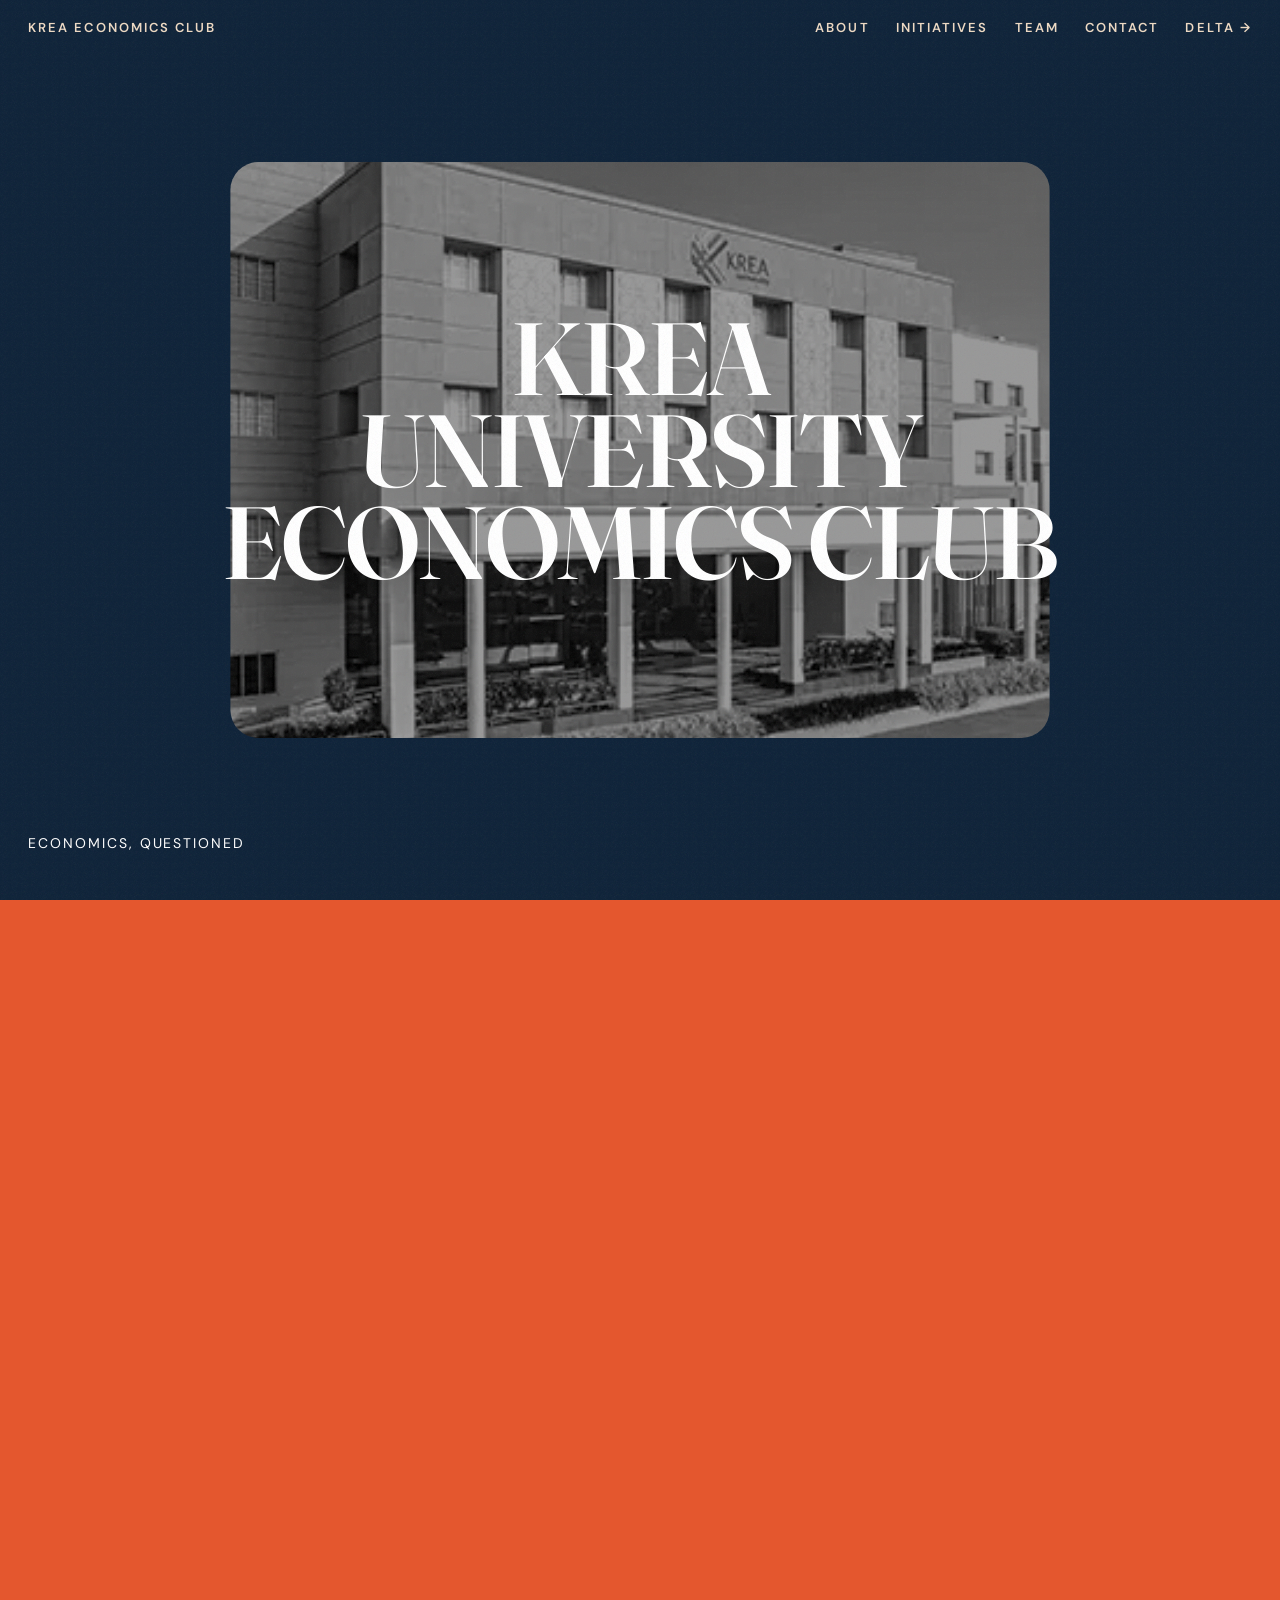
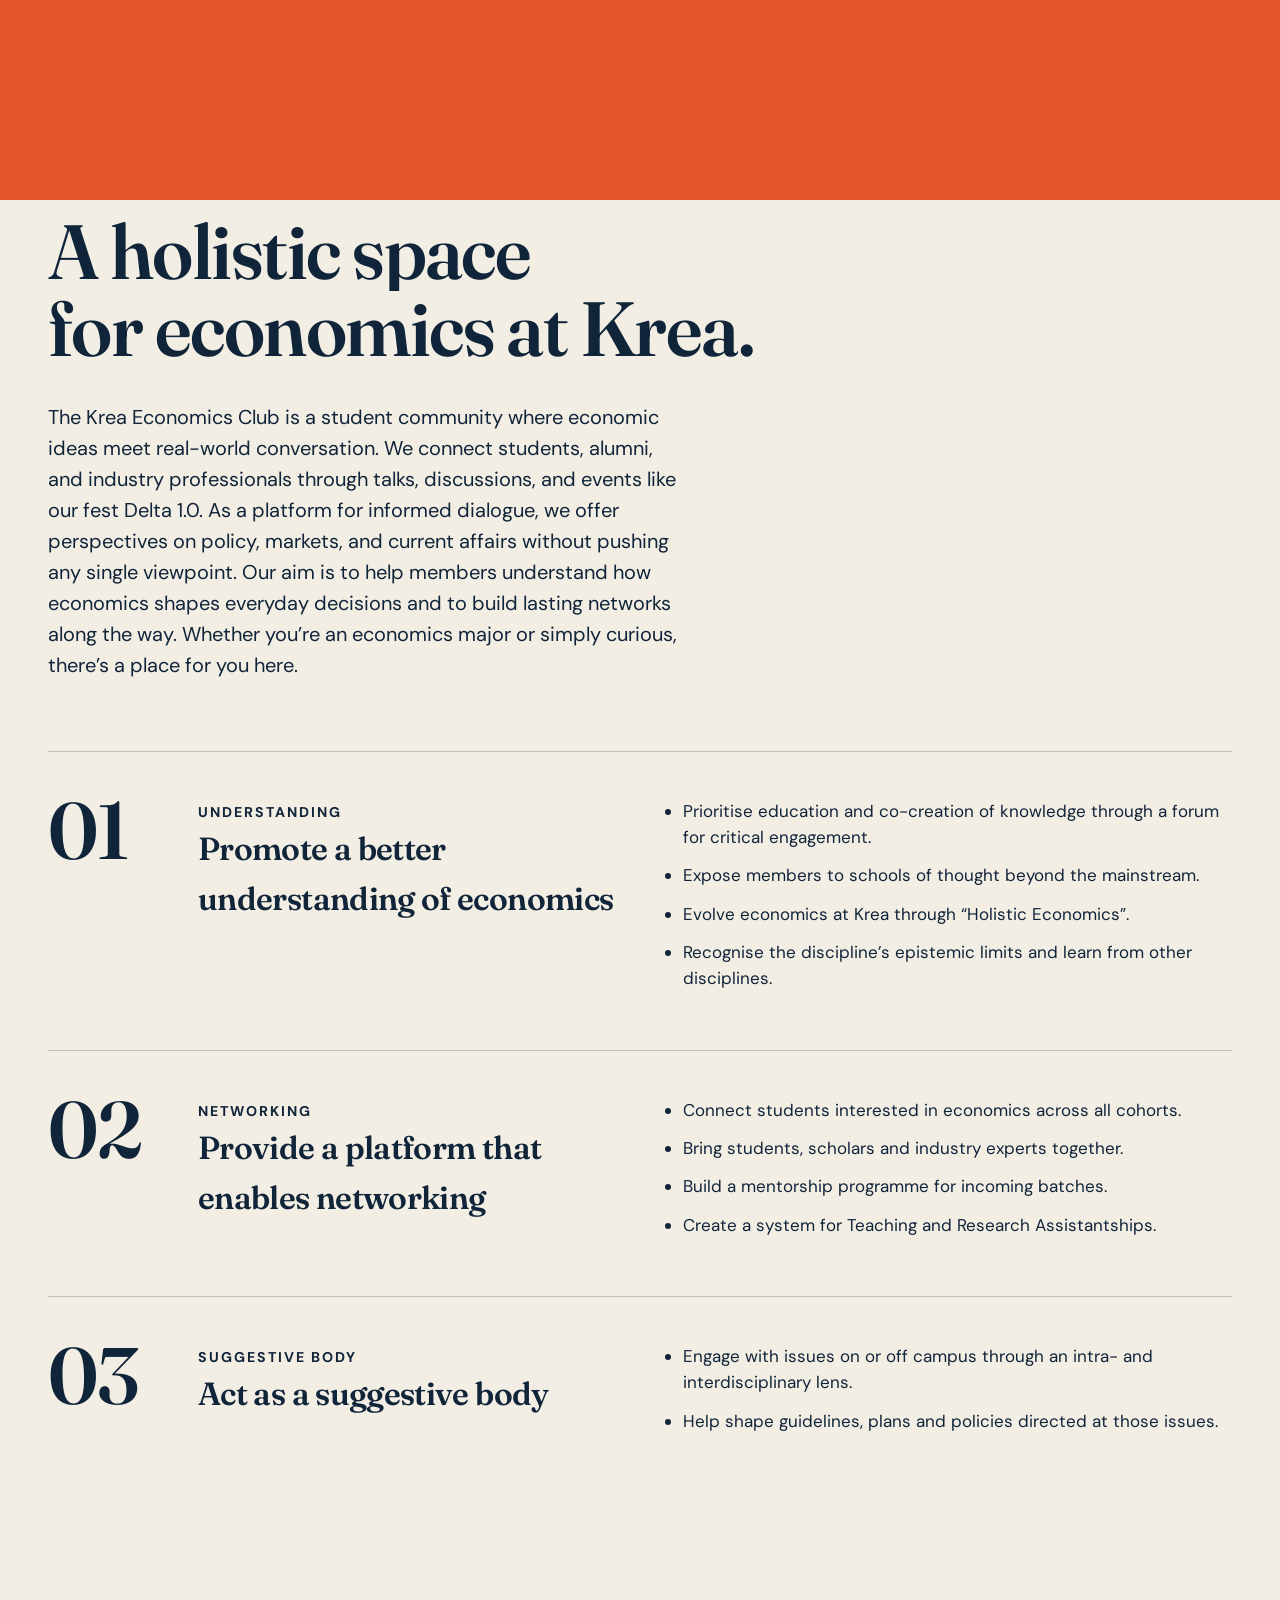
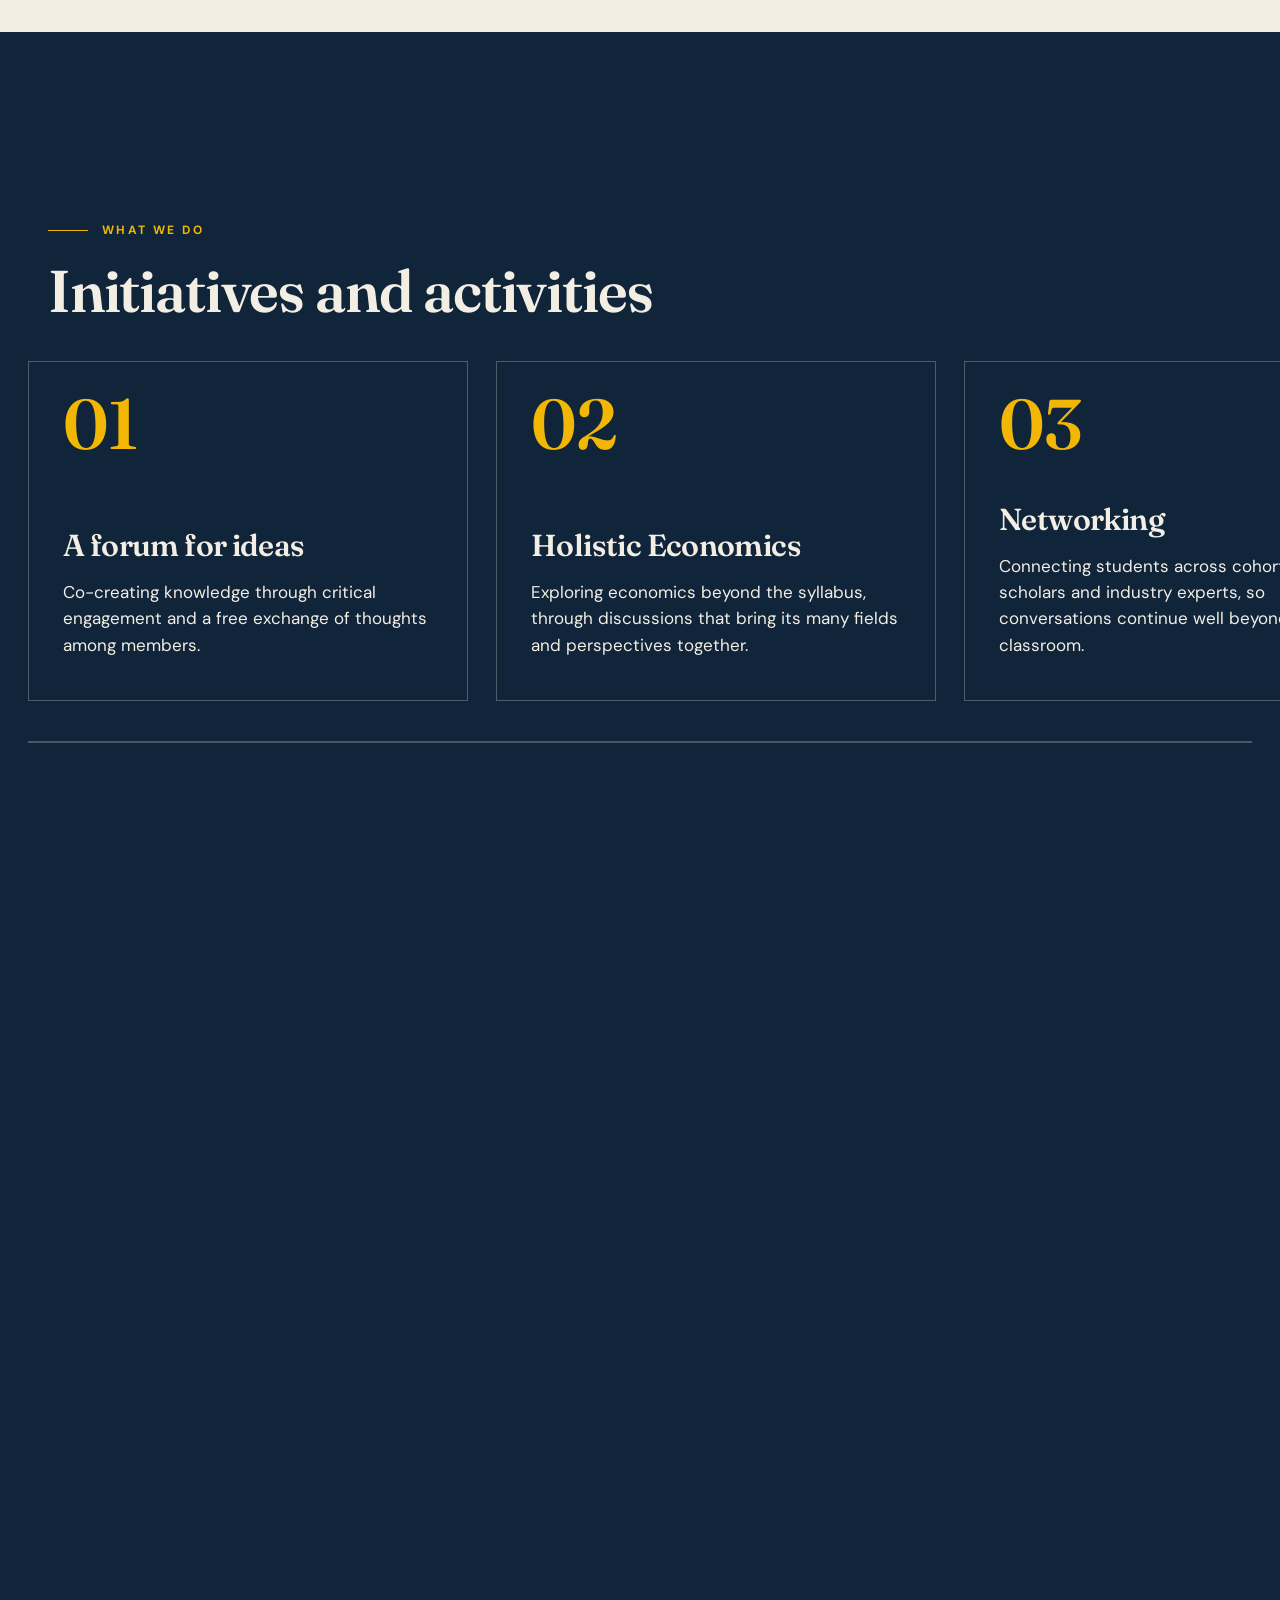
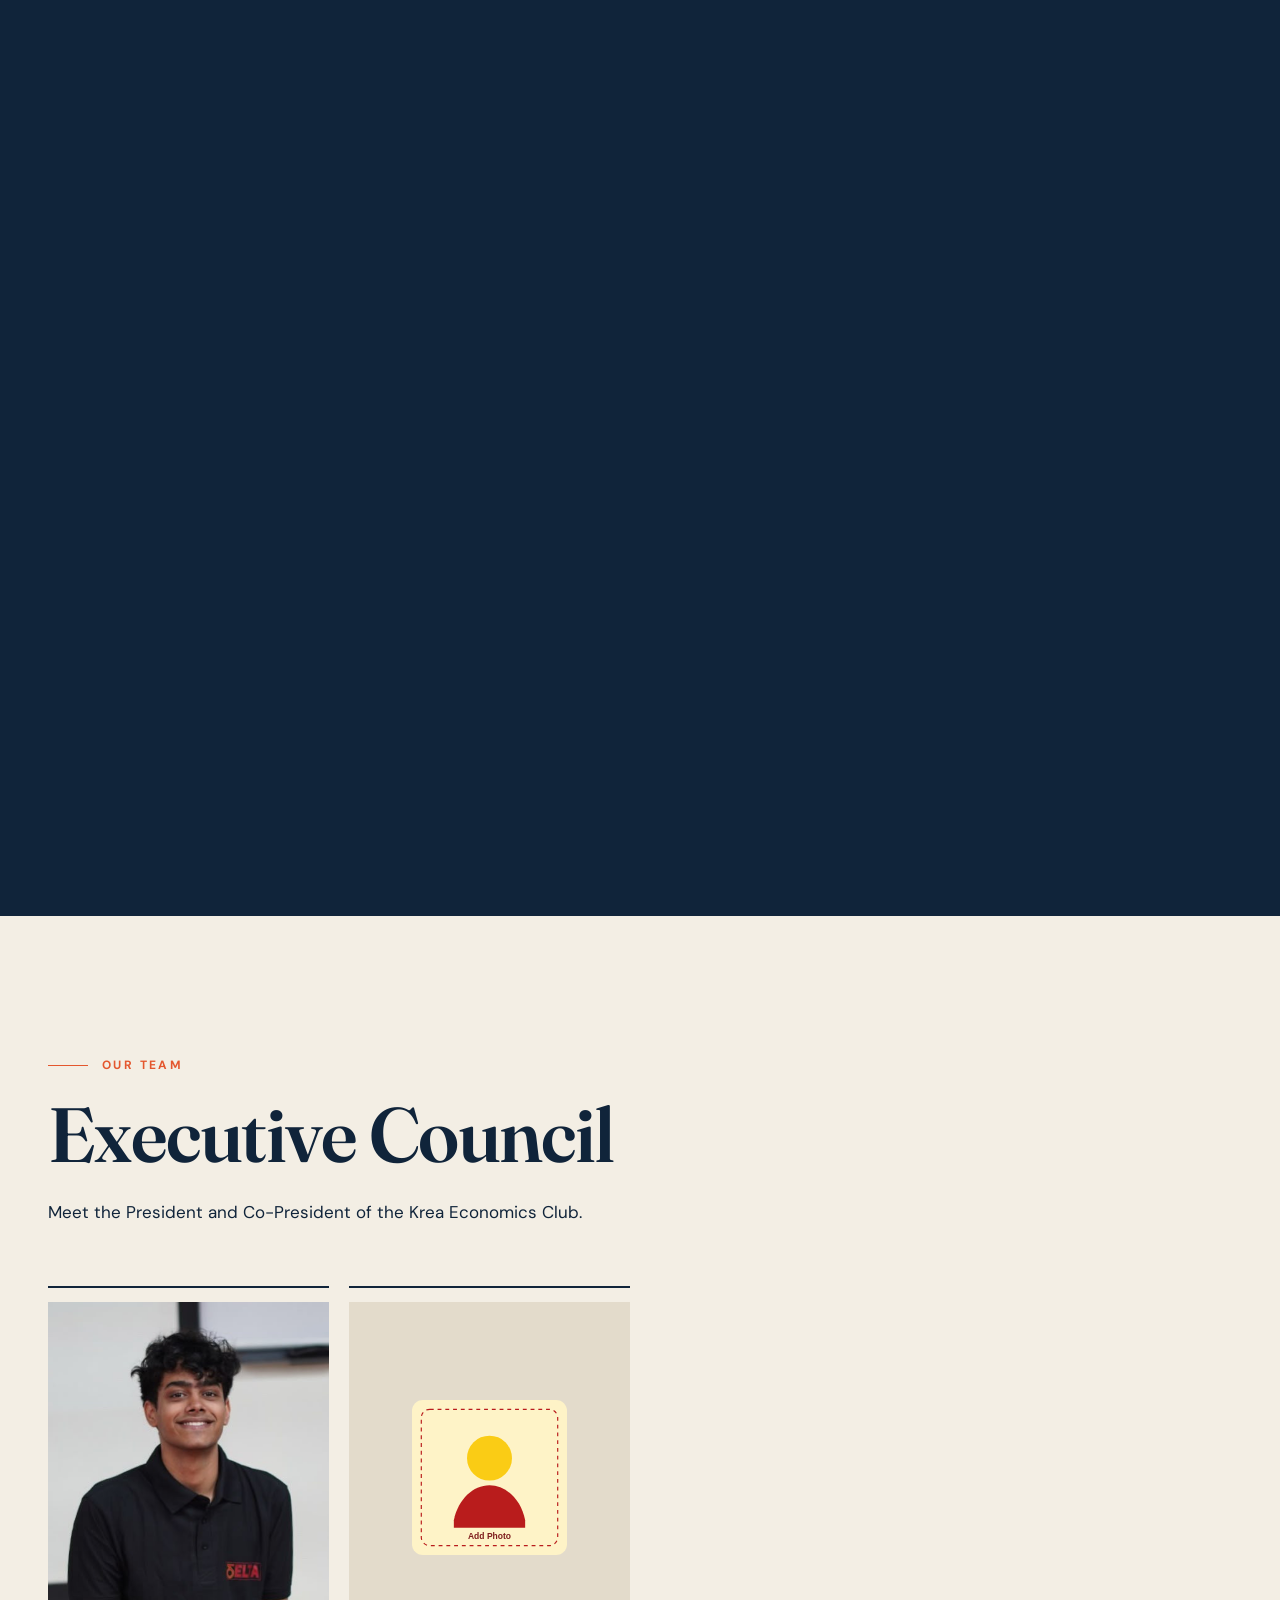
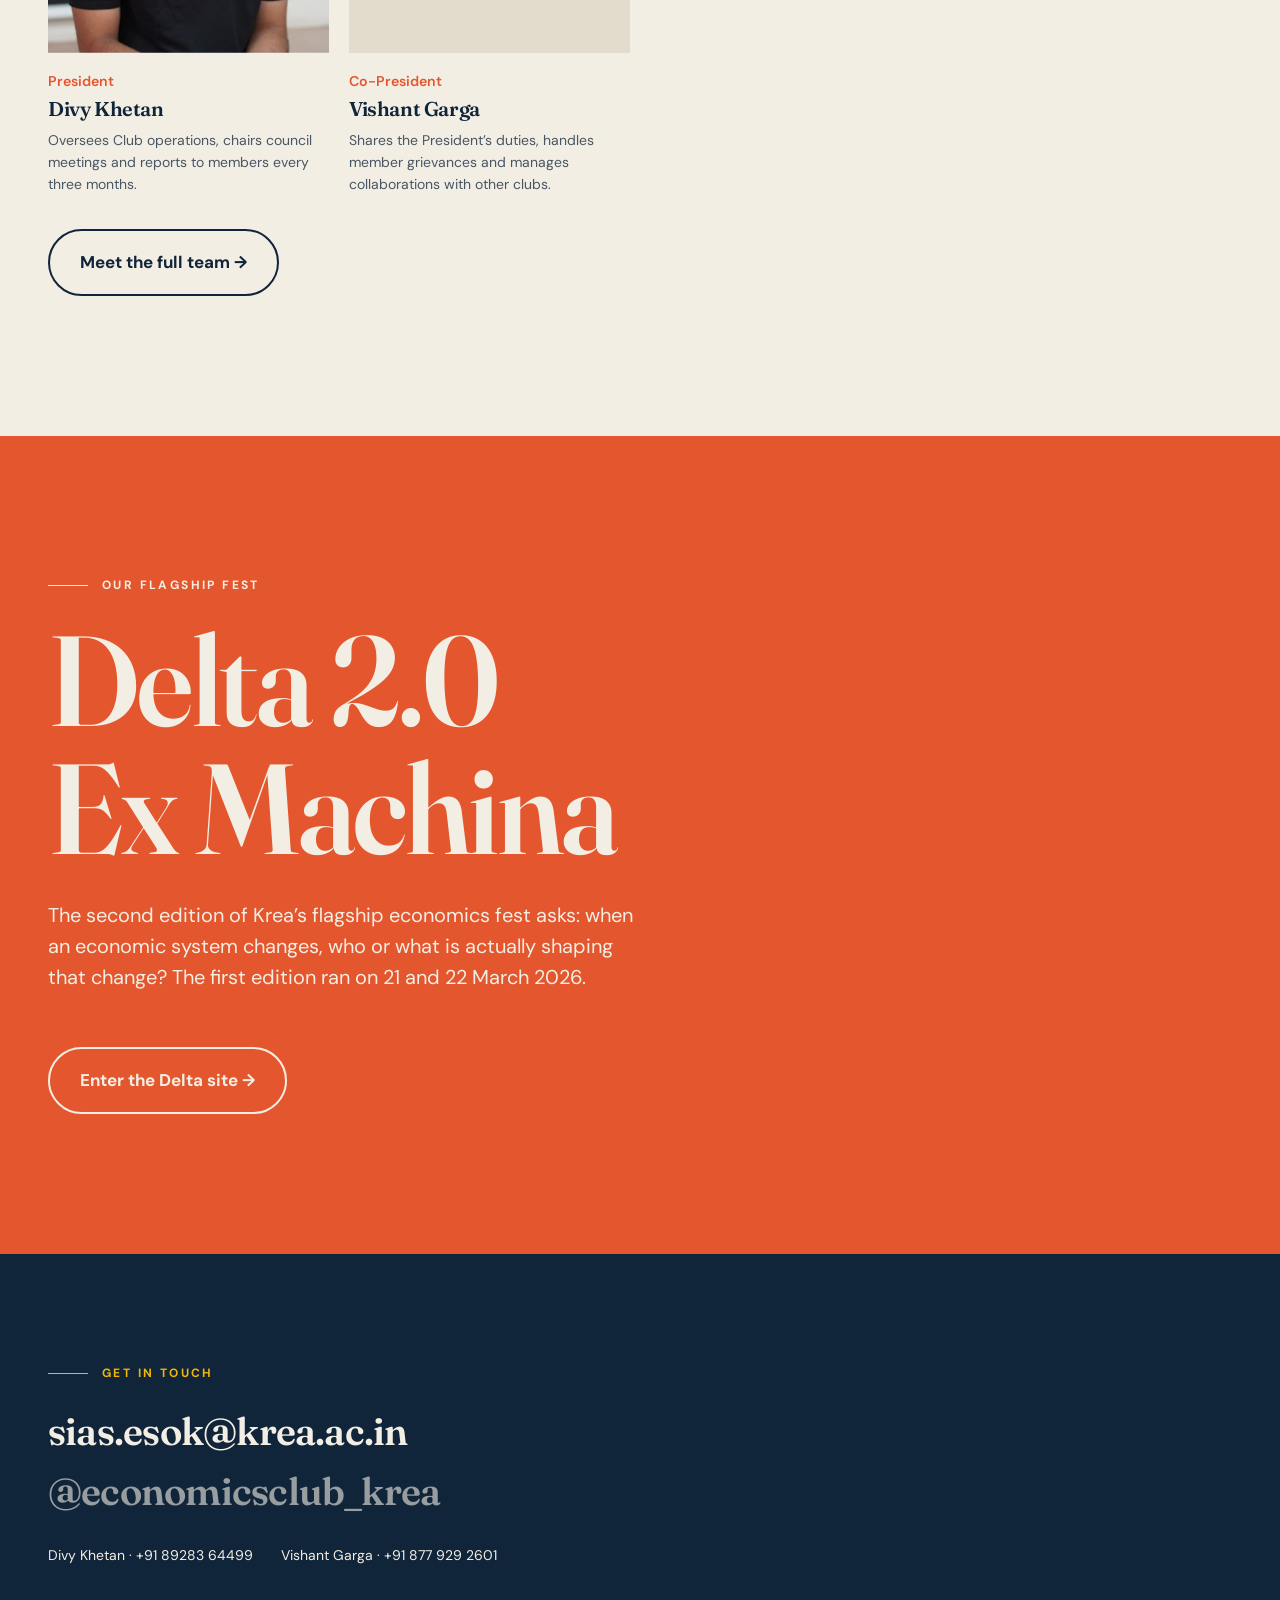
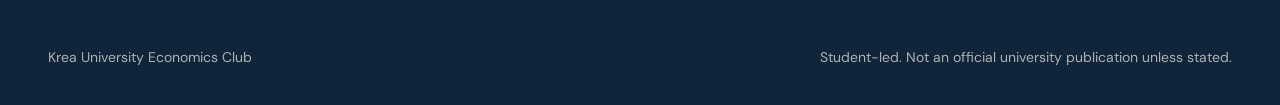
==== commit 2e923584: "added 2 images of team" ====
--- a/index.html
+++ b/index.html
@@ -3,14 +3,64 @@
   <head>
     <meta charset="utf-8" />
     <meta name="viewport" content="width=device-width,initial-scale=1" />
-    <title>Krea University Economics Club</title>
-    <link rel="icon" href="./assets/images/esoc-logo.jpeg" />
+    <title>Krea Economics Club | Krea University</title>
+    <meta
+      name="description"
+      content="Krea Economics Club connects students, alumni, and professionals through talks and events on economics, policy, markets, and current affairs."
+    />
+    <meta name="robots" content="index, follow" />
+    <meta name="theme-color" content="#10243a" />
+    <link rel="canonical" href="https://krea-economics-club.vercel.app/" />
+    <meta property="og:type" content="website" />
+    <meta property="og:locale" content="en_IN" />
+    <meta property="og:site_name" content="Krea Economics Club" />
+    <meta property="og:title" content="Krea Economics Club | Krea University" />
+    <meta
+      property="og:description"
+      content="A student community connecting people through economics, policy, markets, current affairs, talks, and events."
+    />
+    <meta property="og:url" content="https://krea-economics-club.vercel.app/" />
+    <meta
+      property="og:image"
+      content="https://krea-economics-club.vercel.app/assets/images/Krea%20Pic.webp"
+    />
+    <meta property="og:image:alt" content="Krea University campus" />
+    <meta name="twitter:card" content="summary_large_image" />
+    <meta
+      name="twitter:title"
+      content="Krea Economics Club | Krea University"
+    />
+    <meta
+      name="twitter:description"
+      content="A student community connecting people through economics, policy, markets, current affairs, talks, and events."
+    />
+    <meta
+      name="twitter:image"
+      content="https://krea-economics-club.vercel.app/assets/images/Krea%20Pic.webp"
+    />
+    <link
+      rel="icon"
+      type="image/x-icon"
+      href="./assets/images/favicon.ico"
+      sizes="64x64"
+    />
     <link rel="preconnect" href="https://fonts.googleapis.com" />
     <link
       href="https://fonts.googleapis.com/css2?family=Fraunces:opsz,wght@9..144,600;9..144,800&family=Bricolage+Grotesque:wght@800&family=DM+Sans:wght@400;500;700&display=swap"
       rel="stylesheet"
     />
     <link rel="stylesheet" href="./assets/css/site.css" />
+    <script type="application/ld+json">
+      {
+        "@context": "https://schema.org",
+        "@type": "Organization",
+        "name": "Krea Economics Club",
+        "url": "https://krea-economics-club.vercel.app/",
+        "description": "A student community connecting people through economics, policy, markets, current affairs, talks, and events.",
+        "logo": "https://krea-economics-club.vercel.app/assets/images/esoc-logo.jpeg",
+        "sameAs": ["https://www.instagram.com/economicsclub_krea/"]
+      }
+    </script>
   </head>
   <body class="">
     <div class="curtain"></div>
@@ -34,17 +84,18 @@
     <div class="mq">
       <div class="serif">
         <span>Mentor</span><span>✦</span><span>Discuss</span><span>✦</span
-        ><span>Question</span><span>✦</span><span>Collaborate</span><span>✦</span
-        ><span>Mentor</span><span>✦</span><span>Discuss</span><span>✦</span
-        ><span>Question</span><span>✦</span><span>Collaborate</span><span>✦</span
-        ><span>Mentor</span><span>✦</span><span>Discuss</span><span>✦</span
-        ><span>Question</span><span>✦</span><span>Collaborate</span><span>✦</span
-        ><span>Mentor</span><span>✦</span><span>Discuss</span><span>✦</span
-        ><span>Question</span><span>✦</span><span>Collaborate</span><span>✦</span
-        ><span>Mentor</span><span>✦</span><span>Discuss</span><span>✦</span
-        ><span>Question</span><span>✦</span><span>Collaborate</span><span>✦</span
-        ><span>Mentor</span><span>✦</span><span>Discuss</span><span>✦</span
-        ><span>Question</span><span>✦</span><span>Collaborate</span><span>✦</span>
+        ><span>Question</span><span>✦</span><span>Collaborate</span
+        ><span>✦</span><span>Mentor</span><span>✦</span><span>Discuss</span
+        ><span>✦</span><span>Question</span><span>✦</span
+        ><span>Collaborate</span><span>✦</span><span>Mentor</span><span>✦</span
+        ><span>Discuss</span><span>✦</span><span>Question</span><span>✦</span
+        ><span>Collaborate</span><span>✦</span><span>Mentor</span><span>✦</span
+        ><span>Discuss</span><span>✦</span><span>Question</span><span>✦</span
+        ><span>Collaborate</span><span>✦</span><span>Mentor</span><span>✦</span
+        ><span>Discuss</span><span>✦</span><span>Question</span><span>✦</span
+        ><span>Collaborate</span><span>✦</span><span>Mentor</span><span>✦</span
+        ><span>Discuss</span><span>✦</span><span>Question</span><span>✦</span
+        ><span>Collaborate</span><span>✦</span>
       </div>
     </div>
     <section class="sec" id="about">
@@ -59,13 +110,13 @@
         >
           The Krea Economics Club is a student community where economic ideas
           meet real-world conversation. We connect students, alumni, and
-          industry professionals through talks, discussions, and events like
-          our fest Delta 1.0. As a platform for informed dialogue, we offer
-          perspectives on policy, markets, and current affairs without
-          pushing any single viewpoint. Our aim is to help members understand
-          how economics shapes everyday decisions and to build lasting
-          networks along the way. Whether you’re an economics major or simply
-          curious, there’s a place for you here.
+          industry professionals through talks, discussions, and events like our
+          fest Delta 1.0. As a platform for informed dialogue, we offer
+          perspectives on policy, markets, and current affairs without pushing
+          any single viewpoint. Our aim is to help members understand how
+          economics shapes everyday decisions and to build lasting networks
+          along the way. Whether you’re an economics major or simply curious,
+          there’s a place for you here.
         </p>
         <div class="pill-row fade">
           <div class="n serif">01</div>
@@ -231,7 +282,9 @@
         </p>
         <div class="team">
           <div class="tm fade" data-council-index="0">
-            <div class="ph"></div>
+            <div class="ph">
+              <img src="./assets/images/divy-kethan.jpg" alt="Divy Khetan" />
+            </div>
             <small>President</small>
             <h4 class="serif">Divy Khetan</h4>
             <p>Oversees Club operations.</p>
--- a/assets/css/site.css
+++ b/assets/css/site.css
@@ -403,6 +403,13 @@
   margin-bottom: 14px;
   overflow: hidden;
   transition: filter 0.5s;
+}
+.tm .ph img {
+  width: 100%;
+  height: 100%;
+  display: block;
+  object-fit: cover;
+  object-position: center;
 }
 .tm h4 {
   margin: 0;
